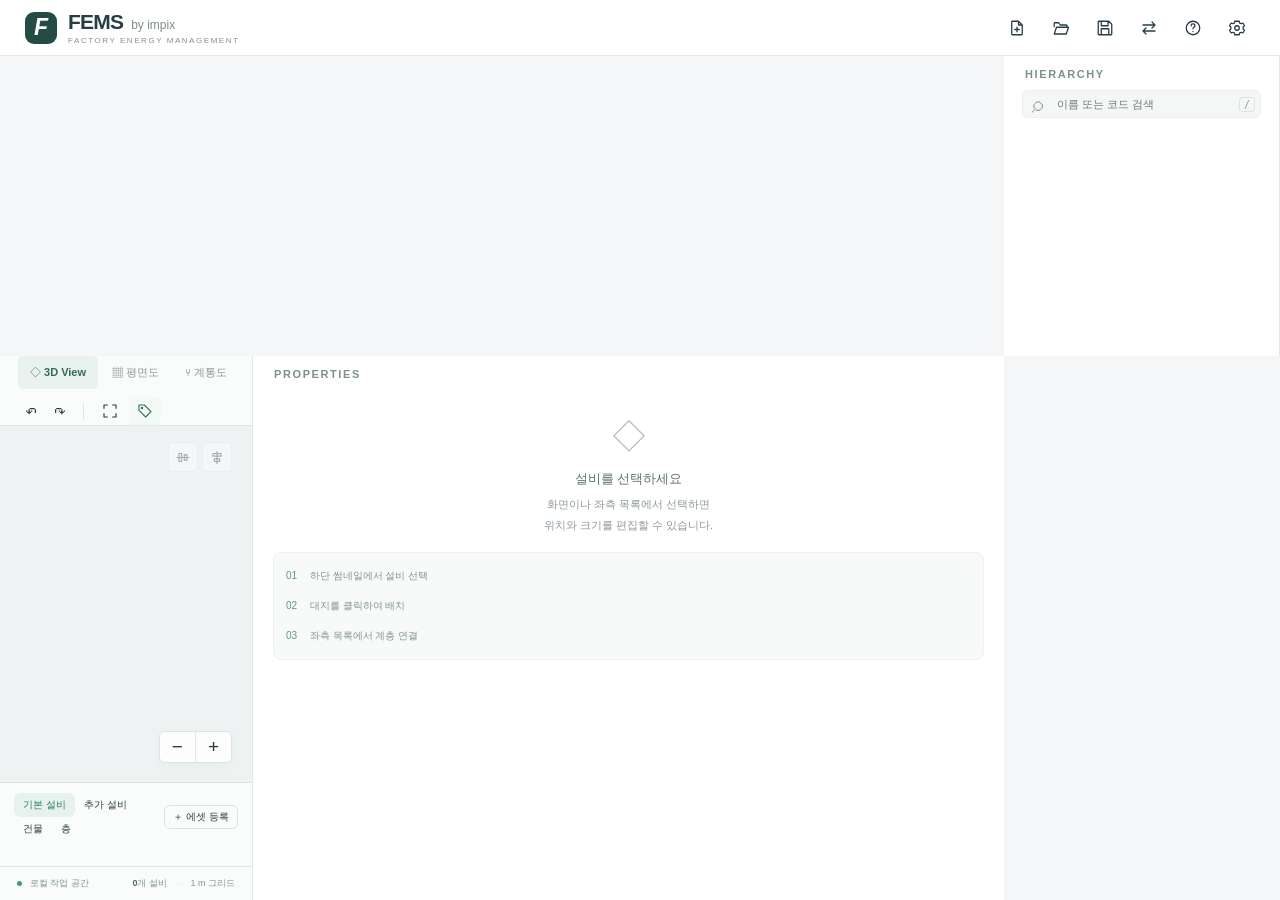
==== index.html @ 0d00b603 "관제 대시보드와 빌보드 표시 및 다크 모드 UI 개선 대시보드 높이와 카드 간격을 정리하고 3D·평면도·계통도의 빌보드 항목과 단위를 통일한다.  통신 상태 표시, 다크 모드 작업" ====
<!doctype html>
<html lang="ko">
<head>
  <meta charset="utf-8">
  <meta name="viewport" content="width=device-width, initial-scale=1">
  <meta http-equiv="Content-Security-Policy" content="default-src 'self' data: blob:; script-src 'self'; style-src 'self' 'unsafe-inline'; connect-src 'self' blob:; object-src 'none'; base-uri 'none'; form-action 'none'">
  <meta name="theme-color" content="#183b38">
  <script src="js/theme.js?v=848629761cb7f561"></script>
  <script defer src="js/locales.js?v=848629761cb7f561"></script>
  <script defer src="js/i18n.js?v=848629761cb7f561"></script>
  <script defer src="js/file-input.js?v=848629761cb7f561"></script>
  <link rel="stylesheet" href="css/i18n.css?v=848629761cb7f561">
  <link rel="stylesheet" href="css/settings.css?v=848629761cb7f561">
  <script defer src="js/workspace-mode.js?v=848629761cb7f561"></script>
  <script defer src="js/settings.js?v=848629761cb7f561"></script>
  <link rel="stylesheet" href="css/help.css?v=848629761cb7f561">
  <link rel="stylesheet" href="css/schematic.css?v=848629761cb7f561">
  <script defer src="js/schematic-layout.js?v=848629761cb7f561"></script>
  <script defer src="js/schematic.js?v=848629761cb7f561"></script>
  <script defer src="js/help.js?v=848629761cb7f561"></script>
  <script defer src="js/overview-dashboard.js?v=848629761cb7f561"></script>
  <title>FEMS by Gics</title>
  <link rel="stylesheet" href="css/app.css?v=848629761cb7f561">
  <link rel="stylesheet" href="css/number-scrub.css?v=848629761cb7f561">
  <link rel="stylesheet" href="css/equipment-layout.css?v=848629761cb7f561">
  <link rel="stylesheet" href="css/connections.css?v=848629761cb7f561">
  <link rel="stylesheet" href="css/panel-resize.css?v=848629761cb7f561">
  <link rel="stylesheet" href="css/monitoring.css?v=848629761cb7f561">
  <link rel="stylesheet" href="css/theme.css?v=848629761cb7f561">
  <script defer src="vendor/three.js?v=848629761cb7f561"></script>
  <script defer src="js/asset-format.js?v=848629761cb7f561"></script>
  <script defer src="js/catalog.js?v=848629761cb7f561"></script>
  <script defer src="js/connections.js?v=848629761cb7f561"></script>
  <script defer src="js/optimal-routing.js?v=848629761cb7f561"></script>
  <script defer src="js/shared-connections.js?v=848629761cb7f561"></script>
  <script defer src="js/spatial.js?v=848629761cb7f561"></script>
  <script defer src="js/external-connections.js?v=848629761cb7f561"></script>
  <script defer src="js/floor-connections.js?v=848629761cb7f561"></script>
  <script defer src="js/model.js?v=848629761cb7f561"></script>
  <script defer src="js/site-properties.js?v=848629761cb7f561"></script>
  <script defer src="js/default-layout.js?v=848629761cb7f561"></script>
  <script defer src="js/defaults.js?v=848629761cb7f561"></script>
  <script defer src="js/project-file.js?v=848629761cb7f561"></script>
  <script defer src="js/files.js?v=848629761cb7f561"></script>
  <script defer src="js/equipment-3d.js?v=848629761cb7f561"></script>
  <script defer src="js/assets.js?v=848629761cb7f561"></script>
  <script defer src="js/asset-library.js?v=848629761cb7f561"></script>
  <script defer src="js/equipment-thumbnails.js?v=848629761cb7f561"></script>
  <script defer src="js/equipment-tree.js?v=848629761cb7f561"></script>
  <script defer src="js/transform-gizmo.js?v=848629761cb7f561"></script>
  <script defer src="js/connection-view.js?v=848629761cb7f561"></script>
  <script defer src="js/floor-shadows.js?v=848629761cb7f561"></script>
  <script defer src="js/scene.js?v=848629761cb7f561"></script>
  <script defer src="js/number-scrub.js?v=848629761cb7f561"></script>
  <script defer src="js/connection-editor.js?v=848629761cb7f561"></script>
  <script defer src="js/panel-resize.js?v=848629761cb7f561"></script>
  <script defer src="js/power-picker.js?v=848629761cb7f561"></script>
  <script defer src="js/spatial-ui.js?v=848629761cb7f561"></script>
  <script defer src="js/startup.js?v=848629761cb7f561"></script>
</head>
<body>
  <header class="topbar">
    <div class="brand"><span class="brand-mark">F</span><div><strong>FEMS <span>by impix</span></strong><small>FACTORY ENERGY MANAGEMENT</small></div></div>
    <div class="file-actions">
      <button id="new" class="quiet icon-button" title="새 프로젝트" aria-label="새 프로젝트"><svg viewBox="0 0 24 24" aria-hidden="true" focusable="false"><path d="M14 3H6a1 1 0 0 0-1 1v16a1 1 0 0 0 1 1h12a1 1 0 0 0 1-1V8zM14 3v5h5M12 11v6M9 14h6"/></svg></button>
      <button id="open" class="quiet icon-button" title="프로젝트 열기" aria-label="프로젝트 열기"><svg viewBox="0 0 24 24" aria-hidden="true" focusable="false"><path d="M3 10V6a1 1 0 0 1 1-1h5l2 3h8a1 1 0 0 1 1 1v2M3 20l3-9h16l-3 9H3z"/></svg></button>
      <button id="save" class="quiet icon-button" title="프로젝트 저장 (Ctrl+S)" aria-label="프로젝트 저장"><svg viewBox="0 0 24 24" aria-hidden="true" focusable="false"><path d="M4 3h13l4 4v13a1 1 0 0 1-1 1H4a1 1 0 0 1-1-1V4a1 1 0 0 1 1-1zM7 3v6h9V3M7 21v-8h10v8"/></svg></button>
      <button id="export-default" class="quiet icon-button" title="기본 프로젝트 교체" aria-label="기본 프로젝트 교체"><svg viewBox="0 0 24 24" aria-hidden="true" focusable="false"><path d="M4 8h16M16 4l4 4-4 4M20 16H4M8 12l-4 4 4 4"/></svg></button>
      <button id="help-open" class="quiet icon-button" type="button" title="도움말" aria-label="도움말" aria-haspopup="dialog" aria-controls="help-dialog"><svg viewBox="0 0 24 24" aria-hidden="true" focusable="false"><circle cx="12" cy="12" r="9"/><path d="M9.5 9a2.5 2.5 0 0 1 5 .3c0 1.7-2.5 1.9-2.5 3.7M12 16.5v.2"/></svg></button>
      <button id="settings-open" class="quiet icon-button" type="button" title="설정" aria-label="설정" aria-haspopup="dialog" aria-controls="settings-dialog"><svg viewBox="0 0 24 24" aria-hidden="true" focusable="false"><path d="m9 3-.6 2.4-2 .9L4 5.6 2 9l1.8 1.7v2.6L2 15l2 3.4 2.4-.7 2 .9L9 21h6l.6-2.4 2-.9 2.4.7 2-3.4-1.8-1.7v-2.6L22 9l-2-3.4-2.4.7-2-.9L15 3z"/><circle cx="12" cy="12" r="3"/></svg></button>
      <input id="file" type="file" accept=".fems,application/json,application/octet-stream" hidden>
    </div>
  </header>
  <main class="workspace">
    <div class="panel-resizer panel-resizer-left" role="separator" tabindex="0" aria-label="좌측 패널 너비 조절" aria-orientation="vertical" title="드래그하여 너비 조절 · 더블클릭으로 초기화" data-panel="left"></div>
    <div class="panel-resizer panel-resizer-right" role="separator" tabindex="0" aria-label="우측 패널 너비 조절" aria-orientation="vertical" title="드래그하여 너비 조절 · 더블클릭으로 초기화" data-panel="right"></div>
    <aside class="catalog-panel" aria-label="배치된 설비 계층">
      <div class="panel-heading"><h1 class="panel-title">HIERARCHY</h1></div>
      <label class="search-box"><span aria-hidden="true">⌕</span><input id="equipment-search" type="search" placeholder="이름 또는 코드 검색" aria-label="배치된 설비 검색"><kbd title="검색창으로 이동: / 키">/</kbd></label>
      <div class="tree-scroll"><ul id="equipment-tree" role="tree" aria-label="설비 계층"></ul><p class="tree-empty" hidden>하단 썸네일로 설비를 배치하세요.</p></div>
    </aside>
    <section class="editor" aria-label="설비 배치 작업 공간">
      <div class="editor-toolbar">
        <div class="tabs" role="tablist" aria-label="보기 모드"><button role="tab" id="view-3d" aria-selected="true">◇ 3D View</button><button role="tab" id="view-plan" aria-selected="false">▦ 평면도</button><button role="tab" id="view-schematic" aria-selected="false" aria-controls="schematic">⑂ 계통도</button></div>
        <div class="history-tools"><button id="undo" title="실행 취소 (Ctrl+Z)" aria-label="실행 취소">↶</button><button id="redo" title="다시 실행 (Ctrl+Shift+Z)" aria-label="다시 실행">↷</button><span class="divider"></span><button id="fit" class="icon-button" title="전체 보기 (F)" aria-label="전체 보기"><svg viewBox="0 0 24 24" aria-hidden="true" focusable="false"><path d="M8 3H3v5M16 3h5v5M21 16v5h-5M8 21H3v-5"/></svg></button><button id="labels-toggle" class="icon-button" title="빌보드 표시 켜기/끄기" aria-label="빌보드 표시" aria-pressed="true"><svg viewBox="0 0 24 24" aria-hidden="true" focusable="false"><path d="M3 3h8l10 10-8 8L3 11z"/><circle cx="7.5" cy="7.5" r="1"/></svg></button></div>
      </div>
      <div class="toast-layer"><div id="toast" role="status" aria-live="polite" hidden></div></div>
      <div class="viewport" id="viewport">
        <section id="schematic" hidden aria-label="전력 계통도"></section>
        <div id="scene" aria-label="3D 설비 배치도"></div>
        <div id="labels" class="labels" aria-hidden="true"></div>
        <svg class="gizmo-rotate-arc" aria-hidden="true" style="display:none"><path class="rotation-curve"/><path class="rotation-arrow"/></svg>
        <button id="gizmo-rotate" class="gizmo-rotate" type="button" aria-label="선택 설비 90° 회전" title="클릭하면 90° 회전" hidden>90°</button>
        <div id="empty-state" class="empty-state" hidden><strong>첫 번째 설비를 배치해 보세요</strong><span>하단 썸네일에서 설비를 선택하세요.</span></div>
        <div class="scene-controls"><div><button id="zoom-out" aria-label="축소">−</button><button id="zoom-in" aria-label="확대">+</button></div></div>
        <div class="alignment-tools" role="group" aria-label="설비 정렬">
          <button id="align-horizontal" type="button" class="icon-button" disabled title="수평 정렬 · Z 좌표 맞춤 (같은 공간의 설비 2개 이상)" aria-label="수평 정렬"><svg viewBox="0 0 24 24" aria-hidden="true"><path d="M3 12h18M6 6h4v12H6zM14 8h4v8h-4z"/></svg></button>
          <button id="align-vertical" type="button" class="icon-button" disabled title="수직 정렬 · X 좌표 맞춤 (같은 공간의 설비 2개 이상)" aria-label="수직 정렬"><svg viewBox="0 0 24 24" aria-hidden="true"><path d="M12 3v18M6 6h12v4H6zM8 14h8v4H8z"/></svg></button>
        </div>
        <div id="graphics-error" class="graphics-error" role="alert" hidden></div>
      </div>
      <section class="equipment-dock" aria-label="설비 라이브러리">
        <div class="asset-library-bar"><div role="group" aria-label="설비 종류"><button id="catalog-builtin" type="button" aria-pressed="true">기본 설비</button><button id="catalog-custom" type="button" aria-pressed="false">추가 설비</button><button id="catalog-building" type="button" aria-pressed="false">건물</button><button id="catalog-floor" type="button" aria-pressed="false">층</button></div><button id="asset-open" type="button">＋ 에셋 등록</button></div>
        <div id="catalog" class="thumbnail-strip" aria-label="배치할 설비"></div><p id="asset-library-status" role="status" hidden></p>
      </section>
      <aside id="monitor-details" aria-label="객체 상세정보" aria-hidden="true" inert></aside>
      <section id="monitor-dashboard" aria-label="관제 대시보드">
        <div class="monitor-dashboard-header"><div class="monitor-dashboard-tabs" role="tablist" aria-label="관제 대시보드">
          <button id="monitor-tab-overview" type="button" role="tab" data-dashboard="overview" aria-selected="true" aria-controls="monitor-dashboard-content">통합 대시보드</button>
          <button id="monitor-tab-solar" type="button" role="tab" data-dashboard="solar" aria-selected="false" aria-controls="monitor-dashboard-content" tabindex="-1" hidden>태양광</button>
          <button id="monitor-tab-ess" type="button" role="tab" data-dashboard="ess" aria-selected="false" aria-controls="monitor-dashboard-content" tabindex="-1" hidden>ESS</button>
          <button id="monitor-tab-ups" type="button" role="tab" data-dashboard="ups" aria-selected="false" aria-controls="monitor-dashboard-content" tabindex="-1" hidden>UPS</button>
        </div><div id="monitor-dashboard-tools"><button id="dashboard-scroll-left" type="button" aria-label="대시보드 왼쪽으로 이동">‹</button><button id="dashboard-scroll-right" type="button" aria-label="대시보드 오른쪽으로 이동">›</button></div></div>
        <div id="monitor-dashboard-content" role="tabpanel" aria-labelledby="monitor-tab-overview"></div>
      </section>
      <footer class="statusbar"><span><span class="small-dot"></span> <span id="save-status">로컬 작업 공간</span></span><span id="overlap-status"></span><span><strong id="equipment-count">0</strong>개 설비 <i>·</i> <span id="grid-size">1 m 그리드</span></span></footer>
    </section>
    <aside class="inspector" aria-labelledby="inspector-title">
      <div class="panel-heading"><h2 id="inspector-title" class="panel-title">PROPERTIES</h2></div>
      <div id="inspector-empty" class="inspector-empty"><span>◇</span><h3>설비를 선택하세요</h3><p>화면이나 좌측 목록에서 선택하면<br>위치와 크기를 편집할 수 있습니다.</p><div class="workflow"><b>01 <span>하단 썸네일에서 설비 선택</span></b><b>02 <span>대지를 클릭하여 배치</span></b><b>03 <span>좌측 목록에서 계층 연결</span></b></div></div>
      <section id="connection-properties" class="property-sections" hidden aria-label="연결선 속성">
        <div class="property-section"><p id="connection-scope" class="live-edit-note"></p><p id="connection-title" class="description"></p></div>
        <fieldset><legend>지름 <span>m</span></legend><input id="connection-diameter" aria-label="지름 (m)" type="number" min="0.02" max="2" step="0.01" value="0.2"></fieldset>
        <fieldset><legend>선택 선분 색상</legend><div id="connection-palette" aria-label="선택 선분 색상"></div></fieldset>
        <div class="property-section">
          <p id="connection-selection" class="live-edit-note"></p>
          <div id="connection-point-fields" class="field-row" hidden><label>X (m)<input id="connection-x" type="number" step="0.01"></label><label>Z (m)<input id="connection-z" type="number" step="0.01"></label><label id="connection-y-field" hidden>Y 높이 (m)<input id="connection-y" type="number" step="0.01"></label></div>
          <div class="connection-actions"><button id="connection-corner" type="button" aria-pressed="false">코너 추가</button><button id="connection-add" type="button">선분에 포인트 추가</button><button id="connection-delete" type="button">선택 포인트 삭제</button><button id="connection-optimize" type="button">포인트 최적화</button><button id="connection-reset" type="button">최적 경로로 정리</button></div>
          <p id="connection-feedback" class="live-edit-note" role="status"></p>
          <p id="connection-edit-hint" class="live-edit-note"></p>
          <p id="connection-error" class="error-message" role="alert"></p>
        </div>
      </section>
      <form id="project-properties" class="property-sections" hidden aria-label="프로젝트 속성">
        <fieldset><legend>기본 정보</legend><div class="property-section">
          <label for="project-title">프로젝트 이름</label>
          <input id="project-title" maxlength="80" required title="Enter로 적용 · Esc 또는 다른 곳 클릭으로 취소">
        </div></fieldset>
        <p id="project-error" class="error-message" role="alert"></p>
      </form>
      <form id="properties" class="property-sections" hidden>
        <div class="property-section">
          <div class="selection-card"><span id="selection-icon"></span><div><strong id="selection-type"></strong><small id="selection-en"></small></div></div>
          <p id="selection-description" class="description"></p>
        </div>
        <fieldset><legend>기본 정보</legend><div class="property-section">
          <label>설비 이름<input name="name" maxlength="80" required title="Enter로 적용 · Esc 또는 다른 곳 클릭으로 취소"></label>
          <div class="equipment-code-field"><label for="equipment-code">설비 코드</label><div class="equipment-code-row"><input id="equipment-code" name="code" maxlength="32" readonly><button id="equipment-code-connect" type="button">연결</button></div></div>
        </div></fieldset>
        <fieldset><legend>위치 <span>m</span></legend><div class="property-section">
          <div class="field-row"><label>X<input name="x" type="number" step="any" min="-50000" max="50000" required></label><label>Z<input name="z" type="number" step="any" min="-50000" max="50000" required></label></div>
          <label>회전 <span>°</span><div class="rotation-input"><input name="rotation" type="number" step="any" min="0" max="359.999" required><button id="rotate" type="button" title="90도 회전 (R)">↻ 90°</button></div></label>
          <p id="transform-note" class="live-edit-note">화살표: 축 이동 · 사각형: X·Z 동시 이동<br>↻ 90°: 회전 · Esc: 이동 취소</p>
        </div></fieldset>
        <fieldset><legend>설비 크기 <span>m</span></legend><div class="property-section">
          <label class="ratio-lock"><input id="lock-ratio" type="checkbox" checked>비율 고정</label>
          <div class="field-row three"><label>가로<input name="width" type="number" step="any" min="0.2" max="30" required></label><label>세로<input name="depth" type="number" step="any" min="0.2" max="30" required></label><label>높이<input name="height" type="number" step="any" min="0.2" max="40" required></label></div>
        </div></fieldset>
        <div class="property-section">
          <p class="live-edit-note">이름: Enter로 적용 · Esc 또는 다른 곳 클릭으로 취소<br>위치·회전·크기는 즉시 반영됩니다.</p>
          <p id="property-error" class="error-message" role="alert"></p>
          <div class="object-actions"><button id="duplicate" type="button">복제</button><button id="delete" type="button" class="danger">삭제</button></div>
          <p id="dimension-note" class="dimension-note">기본 치수는 배치용 예시입니다.<br>실제 설비 규격에 맞게 변경하세요.</p>
        </div>
      </form>
      <section id="site-properties" class="property-sections" hidden aria-label="대지 속성">
        <div class="property-section"><div class="selection-card"><span class="equipment-icon" aria-hidden="true">▱</span><div><strong>대지</strong><small>Site</small></div></div></div>
        <form id="site-name-form"><fieldset><legend>기본 정보</legend><div class="property-section"><label>대지 이름<input id="site-name" maxlength="80" title="Enter로 적용 · Esc 또는 다른 곳 클릭으로 취소"></label><p id="site-name-error" class="error-message" role="alert"></p></div></fieldset></form>
        <form id="site-form"><fieldset><legend>대지 크기 <span>m</span></legend><div class="property-section">
          <div class="field-row"><label>가로<input id="site-width" name="width" type="number" min="0.1" max="100000" step="any" required></label><label>세로<input id="site-depth" name="depth" type="number" min="0.1" max="100000" step="any" required></label></div>
          <p class="site-area"><span>대지 면적</span><output id="site-area" aria-live="polite"></output></p>
          <p class="live-edit-note">대지 중심과 설비 위치는 유지됩니다.</p><p class="live-edit-note">크기는 적용을 눌러 변경합니다.</p>
          <p id="site-error" class="error-message" role="alert"></p><div class="object-actions"><button id="site-cancel" type="button">취소</button><button id="site-apply" type="submit" class="primary">적용</button></div>
        </div></fieldset></form>
      </section>
    </aside>
  </main>
  <dialog id="asset-delete-dialog" aria-labelledby="asset-delete-title" aria-describedby="asset-delete-name asset-delete-message">
    <h2 id="asset-delete-title">추가 설비를 삭제할까요?</h2>
    <p id="asset-delete-name"></p>
    <p id="asset-delete-message"></p>
    <p id="asset-delete-error" class="error-message" role="alert"></p>
    <div class="dialog-actions"><button id="asset-delete-cancel" type="button" autofocus>취소</button><button id="asset-delete-confirm" type="button" class="danger">삭제</button></div>
  </dialog>
  <dialog id="asset-dialog" aria-labelledby="asset-title">
    <form id="asset-form">
      <h2 id="asset-title">에셋 등록</h2>
      <p class="asset-help">텍스처가 포함된 GLB · 최대 25 MB</p>
      <label>에셋 종류<select id="asset-kind"><option value="equipment">추가 설비</option><option value="building">건물</option><option value="floor">층</option></select></label>
      <label>모델 파일<span class="localized-file"><span class="localized-file-button" aria-hidden="true">파일 선택</span><span id="asset-file-name" class="localized-file-name" aria-live="polite">선택된 파일 없음</span><input id="asset-file" type="file" accept=".glb" required aria-label="모델 파일 선택" aria-describedby="asset-file-name" data-file-label="asset-file-name"></span></label>
      <div class="asset-preview"><img id="asset-preview" alt="등록할 설비 미리보기" hidden><span id="asset-preview-note">GLB 파일을 선택하세요.</span></div>
      <div class="field-row"><label>이름<input id="asset-name" maxlength="60" required></label><label>영문명 (선택)<input id="asset-en" maxlength="80"></label></div>
      <p class="asset-help">실제 치수 (m) · 피봇은 바닥 중앙에 맞춥니다.</p>
      <label class="ratio-lock"><input id="asset-lock-ratio" type="checkbox" checked>비율 고정</label>
      <div class="field-row three"><label>가로<input id="asset-width" name="width" type="number" min="0.2" max="30" step="any" required></label><label>세로<input id="asset-depth" name="depth" type="number" min="0.2" max="30" step="any" required></label><label>높이<input id="asset-height" name="height" type="number" min="0.2" max="40" step="any" required></label></div>
      <p id="asset-size-error" class="error-message" role="alert"></p>
      <p id="asset-error" class="error-message" role="alert"></p>
      <div class="dialog-actions"><button id="asset-cancel" type="button">취소</button><button id="asset-register" class="primary" type="submit" disabled>등록</button></div>
    </form>
  </dialog>
  <dialog id="default-dialog" aria-labelledby="default-title" aria-describedby="default-warning">
    <h2 id="default-title">기본 프로젝트를 덮어쓸까요?</h2>
    <p id="default-summary"></p>
    <ul id="default-warning" class="dialog-message">
      <li>현재 도면과 추가 에셋 목록을 기본 구성으로 저장합니다.</li>
      <li><strong>실행 취소로 되돌릴 수 없습니다.</strong></li>
      <li>현재 작업과 자동 저장은 유지됩니다.</li>
      <li>GitHub 반영은 별도 푸시가 필요합니다.</li>
    </ul>
    <details><summary>내보낼 데이터 보기</summary><p><code>js/default-layout.js</code></p><textarea id="default-source" readonly aria-label="기본 프로젝트 파일 내용" spellcheck="false"></textarea></details>
    <p id="default-error" class="error-message" role="alert"></p>
    <div id="project-backups" hidden>
      <label for="project-backup-kind">이전 작업 백업</label>
      <div class="project-backup-controls"><select id="project-backup-kind"></select><button id="project-backup-save" type="button">백업 저장</button></div>
      <p class="live-edit-note">변경 직전 자동 보관된 도면입니다. 복구할 시점을 선택해 파일로 저장하세요.</p>
    </div>
    <div class="dialog-actions"><button id="default-close" type="button" autofocus>취소</button><button id="default-overwrite" class="primary" type="button">덮어쓰기</button></div>
  </dialog>
  <dialog id="connection-reset-dialog" aria-labelledby="connection-reset-title" aria-describedby="connection-reset-description">
    <form method="dialog">
      <h2 id="connection-reset-title">최적 경로로 정리할까요?</h2>
      <p id="connection-reset-external-description" hidden>선택한 외부 연결선의 경로를 다시 만듭니다.<br>편집한 포인트와 선분 색상이 초기화됩니다.<br>실행 취소로 복원할 수 있습니다.</p>
      <p id="connection-reset-target" class="live-edit-note"></p>
      <ul id="connection-reset-description" class="dialog-message">
        <li>현재 공간의 연결선을 설비와 주변 선을 피해 직각 경로로 정리합니다.</li>
        <li>수동 경로와 분기점 위치가 다시 계산됩니다. 전력 연결 관계와 설비 배치는 유지됩니다.</li>
        <li>색상·지름은 새 경로에 옮기며, 다른 출발 설비의 연결망은 변경하지 않습니다.</li>
        <li>실행 취소로 복구할 수 있습니다.</li>
      </ul>
      <div class="dialog-actions"><button value="cancel" autofocus>취소</button><button value="restore" class="primary">정리</button></div>
    </form>
  </dialog>
  <dialog id="connection-optimize-dialog" aria-labelledby="connection-optimize-title" aria-describedby="connection-optimize-description">
    <form method="dialog">
      <h2 id="connection-optimize-title">포인트를 최적화할까요?</h2>
      <p id="connection-optimize-target" class="live-edit-note"></p>
      <ul id="connection-optimize-description" class="dialog-message">
        <li>직선 위 불필요한 포인트를 제거합니다.</li>
        <li><strong>기존 선분 색상이 사라질 수 있습니다.</strong></li>
        <li>합쳐진 선분은 부모 쪽 색상을 사용합니다.</li>
        <li>코너·분기점·설비 접속점은 유지됩니다.</li>
        <li>실행 취소로 포인트와 색상을 복구할 수 있습니다.</li>
      </ul>
      <div class="dialog-actions"><button value="cancel" autofocus>취소</button><button value="optimize" class="primary">최적화</button></div>
    </form>
  </dialog>
  <dialog id="help-dialog" aria-labelledby="help-title">
    <header class="help-header"><div><p>FEMS by Gics</p><h2 id="help-title">사용 도움말</h2></div><button id="help-close" class="quiet icon-button" type="button" aria-label="도움말 닫기" title="닫기 (Esc)" autofocus><svg viewBox="0 0 24 24" aria-hidden="true"><path d="m6 6 12 12M18 6 6 18"/></svg></button></header>
    <div class="help-body">
      <nav class="help-nav" aria-label="도움말 목차">
        <button type="button" data-help-target="help-overview">01 화면 개요</button>
        <button type="button" data-help-target="help-start">02 시작 순서</button>
        <button type="button" data-help-target="help-project">03 프로젝트와 저장</button>
        <button type="button" data-help-target="help-view">04 작업화면과 보기 모드</button>
        <button type="button" data-help-target="help-equipment">05 에셋과 설비 배치</button>
        <button type="button" data-help-target="help-spaces">06 건물과 층</button>
        <button type="button" data-help-target="help-power">07 계층과 전력 연결</button>
        <button type="button" data-help-target="help-routes">08 연결선 편집</button>
        <button type="button" data-help-target="help-keys">09 단축키와 문제 해결</button>
      </nav>
      <article class="help-content" tabindex="0" aria-label="사용법 내용">
        <section aria-labelledby="help-overview"><h3 id="help-overview" tabindex="-1">01 <span>화면 개요</span></h3>
          <p>대지 위에 건물과 설비를 배치하고, 층별 공간과 전력 연결을 관리하는 편집기입니다.</p><p class="help-note">각 항목의 이미지는 실제 화면에서 필요한 부분만 캡처한 예시입니다. 이미지를 클릭하면 크게 볼 수 있습니다. 프로젝트 이름과 수치는 작업에 따라 다릅니다.</p>
          <dl class="help-regions"><div><dt>상단바</dt><dd>프로젝트를 새로 만들고, 열고, 저장합니다. 기본 프로젝트 교체와 도움말도 여기에 있습니다.</dd></div><div><dt>좌측 · HIERARCHY</dt><dd>프로젝트·대지·건물·층·설비의 계층입니다. 이름이나 코드로 검색하고, 드래그하여 소속을 바꿉니다.</dd></div><div><dt>중앙 · 작업 화면</dt><dd>3D View와 평면도로 배치를 확인하고, 계통도로 전력 연결을 확인합니다. 배치 화면의 상단 경로 표시에서 대지·건물·층 사이를 이동합니다.</dd></div><div><dt>우측 · PROPERTIES</dt><dd>선택한 객체의 정보를 확인합니다. 수정 가능한 이름·위치·크기와 연결 설정을 변경합니다.</dd></div><div><dt>하단 · 에셋 창</dt><dd>기본 설비·추가 설비·건물·층 모델을 선택합니다. ‘에셋 등록’으로 GLB 모델을 추가합니다.</dd></div></dl>
        </section>
        <section aria-labelledby="help-start"><h3 id="help-start" tabindex="-1">02 <span>시작 순서</span></h3>
          <ol><li>프로젝트를 열거나 새 프로젝트를 만듭니다.</li><li>대지 크기를 정하고, 필요한 건물과 층을 구성합니다.</li><li>설비를 배치한 뒤 계층과 전력 연결을 설정합니다.</li><li>배치와 연결선을 확인하고 <strong>.fems 파일로 저장</strong>합니다.</li></ol>
        </section>
        <section aria-labelledby="help-project"><h3 id="help-project" tabindex="-1">03 <span>프로젝트와 저장</span></h3>
          <h4>새로 만들기 · 열기 · 이름</h4><ul><li><strong>새 프로젝트:</strong> 빈 대지로 시작합니다. 현재 프로젝트의 추가 에셋 목록도 초기화됩니다.</li><li><strong>프로젝트 열기:</strong> .fems 파일의 배치·연결·추가 에셋을 불러옵니다.</li><li><strong>프로젝트 이름:</strong> 좌측 최상위 항목을 선택하고 우측에서 수정합니다. 저장 파일명과는 별개입니다.</li></ul>
          <h4>대지 정보 편집</h4><p>좌측 계층에서 대지를 선택하면 우측에 이름과 크기가 표시됩니다. 이름은 Enter로 적용하고, 가로·세로는 적용 버튼으로 변경합니다. 면적은 가로×세로로 계산합니다.</p>
          <h4>파일 저장과 자동 저장</h4><ul><li><strong>프로젝트 저장:</strong> 도면 상태와 프로젝트에 등록된 추가 에셋을 .fems 파일에 함께 보관합니다.</li><li><strong>자동 저장:</strong> 현재 브라우저의 같은 접속 주소에서 작업을 복원합니다. 다른 브라우저나 GitHub 페이지로 자동 공유되지는 않습니다.</li><li>다른 PC로 옮기거나 중요한 작업을 보관할 때는 .fems 파일을 저장하세요.</li></ul>
          <h4>기본 프로젝트 교체</h4><p>현재 도면과 추가 에셋 목록을 프로젝트의 기본 구성으로 저장합니다. 로컬 서버에서 실행하며, GitHub 반영에는 별도 푸시가 필요합니다.</p><p>기본값 덮어쓰기는 실행 취소로 되돌릴 수 없습니다. 필요한 현재 작업은 먼저 .fems로 저장하세요. ‘이전 작업 백업’은 과거 변경 직전에 자동 보관된 도면입니다.</p>
        <div class="help-figures"><figure class="help-figure"><button type="button" class="help-image-open" aria-haspopup="dialog" aria-controls="help-image-dialog" aria-label="01 상단바 오른쪽: 새 프로젝트 · 열기 · 저장 · 기본 프로젝트 교체 · 도움말 순서입니다. — 이미지 확대"><img src="assets/help/project-actions.png" width="225" height="48" alt="01 상단바 오른쪽: 새 프로젝트 · 열기 · 저장 · 기본 프로젝트 교체 · 도움말 순서입니다." loading="lazy" decoding="async"><span aria-hidden="true">확대 보기 ↗</span></button><figcaption>01 상단바 오른쪽: 새 프로젝트 · 열기 · 저장 · 기본 프로젝트 교체 · 도움말 순서입니다.</figcaption></figure></div>
        </section>
        <section aria-labelledby="help-view"><h3 id="help-view" tabindex="-1">04 <span>작업화면과 보기 모드</span></h3>
          <p>작업화면 상단에서 <strong>3D View · 평면도 · 계통도</strong>를 선택합니다. 같은 프로젝트를 서로 다른 방식으로 보여줍니다.</p>
          <dl class="help-regions">
            <div><dt>3D View · 입체 배치</dt><dd>건물 외형, 층 높이, 설비 크기와 공간 관계를 확인합니다.</dd></div>
            <div><dt>평면도 · 위에서 보는 배치</dt><dd>설비의 X·Z 위치와 간격, 바닥 위 연결선 경로를 확인합니다.</dd></div>
            <div><dt>계통도 · 전력 연결 관계</dt><dd>대지·건물·층 전체의 설비가 어떻게 연결되는지 카드와 화살표로 확인합니다.</dd></div>
          </dl>
          <h4>3D View 사용법</h4>
          <ul><li>빈 곳을 왼쪽 버튼으로 드래그하면 화면이 이동합니다. 오른쪽 버튼으로 드래그하면 시점이 회전합니다.</li><li>건물을 선택하면 외형이 반투명해지고 층이 표시됩니다. 층 빌보드를 누르면 해당 층으로 진입합니다.</li><li>설비를 선택해 우측 정보를 확인하고, 이동 핸들로 위치를 조절합니다. 모델 배치와 연결선 경로 편집도 이 화면에서 합니다.</li></ul>
          <h4>평면도 사용법</h4>
          <ul><li>현재 공간을 위에서 내려다봅니다. 빈 곳을 드래그해 이동하며 화면 회전은 하지 않습니다.</li><li>설비의 가로·세로 범위를 보며 위치와 간격을 맞춥니다. 설비 배치와 연결선 경로 편집도 가능합니다.</li><li>높이와 층 사이의 관계는 3D View로 전환해 확인하세요.</li></ul>
          <h4>계통도 사용법</h4>
          <p><strong>카드와 연결선 읽기</strong></p>
          <ul><li>카드는 실제 위치와 관계없이 연결 단계별로 자동 정렬됩니다. 카드에는 설비 이름, 코드 또는 종류, 소속 공간이 표시됩니다.</li><li>같은 단계(열)는 같은 카드 색상입니다. 검색·직접 연결 필터를 적용하면 표시되는 단계에 맞춰 색상도 바뀝니다.</li><li>계층 기본 연결과 추가 연결은 모두 점선입니다. 연결선 색상은 3D View·평면도의 설정을 따르며, 여러 선분의 색상은 순서와 길이 비율로 표시됩니다.</li><li>화살표는 등록된 연결 방향입니다. 실시간 전력 흐름이나 전력량을 뜻하지 않습니다. 같은 높이에서 다른 카드가 막지 않으면 직선으로 연결합니다.</li></ul>
          <p><strong>설비 찾기와 연결 확인</strong></p>
          <ul><li>이름·코드·공간으로 검색합니다. 검색 결과에 양쪽 설비가 모두 있을 때 연결선을 표시합니다.</li><li>카드를 선택하면 테두리와 직접 연결된 선이 강조되고, 관련 없는 카드는 흐려집니다. 우측 패널에서 상위·하위 연결을 관리할 수 있습니다.</li><li>‘선택 설비의 직접 연결만’을 켜면 선택한 설비와 바로 연결된 설비만 표시합니다. 빈 곳을 클릭하면 선택이 해제됩니다.</li><li>‘배치에서 보기’를 누르면 선택한 설비가 있는 3D 공간으로 이동합니다.</li></ul>
          <p class="help-note">계통도는 연결 관계를 자동 배치하는 화면입니다. 카드 위치를 직접 옮기거나 선을 드래그해 경로를 편집하지 않습니다. 실제 모델 배치와 경로 편집은 3D View·평면도에서 진행하세요.</p>
          <h4>세 모드의 공통 화면 조작</h4>
          <ul><li><strong>화면 이동:</strong> 빈 곳을 왼쪽 버튼으로 드래그합니다.</li><li><strong>확대·축소:</strong> 휠 또는 + / − 버튼을 사용합니다.</li><li><strong>전체 보기:</strong> 상단 네 모서리 아이콘 또는 F 키를 누릅니다. 계통도에서는 현재 표시된 카드를 화면에 맞춥니다.</li><li><strong>패널 너비:</strong> 좌우 경계선을 드래그합니다. 더블클릭하면 초기화됩니다.</li></ul>
          <h4>배치 화면의 인디케이터와 빌보드</h4>
          <ul><li><strong>인디케이터:</strong> 3D View·평면도 상단에 현재 대지·건물·층 경로를 표시합니다. 이름을 누르면 해당 공간으로 이동합니다.</li><li>대지에서는 홈 아이콘이 표시됩니다. 건물·층에서는 뒤로가기 버튼으로 한 단계 위로 이동합니다.</li><li><strong>빌보드:</strong> 태그 아이콘(빌보드 표시)으로 설비 빌보드를 켜거나 끕니다. 층 선택용 빌보드는 유지됩니다. 층 설비의 빌보드는 해당 층에 진입해야 표시됩니다.</li></ul>
          <div class="help-figures"><figure class="help-figure"><button type="button" class="help-image-open" aria-haspopup="dialog" aria-controls="help-image-dialog" aria-label="02 상단 경로 표시: 뒤로가기와 대지·건물·층 이름을 눌러 이동합니다. — 이미지 확대"><img src="assets/help/navigation.png" width="734" height="39" alt="02 상단 경로 표시: 뒤로가기와 대지·건물·층 이름을 눌러 이동합니다." loading="lazy" decoding="async"><span aria-hidden="true">확대 보기 ↗</span></button><figcaption>02 상단 경로 표시: 뒤로가기와 대지·건물·층 이름을 눌러 이동합니다.</figcaption></figure></div>
        </section>
        <section aria-labelledby="help-equipment"><h3 id="help-equipment" tabindex="-1">05 <span>에셋과 설비 배치</span></h3>
          <h4>모델 등록과 배치</h4><ul><li>‘에셋 등록’에서 종류를 정하고 GLB 파일을 선택합니다. 텍스처가 포함된 25 MB 이하 파일을 사용하세요.</li><li>미리보기에서 이름과 실제 크기를 확인한 뒤 등록합니다. 에셋 등록은 로컬 서버에서 가능합니다.</li><li>하단 썸네일을 선택한 뒤 바닥을 클릭하거나, 썸네일을 작업 화면으로 드래그해 배치합니다.</li><li>층 안에 배치하려면 먼저 해당 층으로 진입하세요. Esc 키로 배치 모드를 종료합니다.</li></ul>
          <h4>선택과 수정</h4><ul><li>설비나 빌보드를 클릭하면 우측에 정보가 표시됩니다. 좌측 목록에서도 선택할 수 있습니다.</li><li>작업창이나 좌측 목록에서 Ctrl(⌘)+클릭으로 여러 설비를 선택합니다. 좌측 목록에서는 Shift 클릭으로 범위를 선택할 수도 있습니다.</li><li>여러 설비를 선택하면 공통 중심에 기즈모가 나타납니다. X·Z 화살표나 중앙 사각형으로 함께 이동하고, ↻ 90° 버튼으로 중심을 기준으로 회전합니다. 드래그 중 Esc로 취소할 수 있습니다.</li><li>같은 공간의 설비를 2개 이상 선택하면 작업창 우측 상단의 정렬 버튼이 활성화됩니다. 수평은 Z 좌표, 수직은 X 좌표를 선택 설비들의 중심에 맞춥니다. 정렬 후 겹침을 확인하세요. 계통도에서는 사용할 수 없습니다.</li><li>선택 표시의 화살표는 한 축 이동, 사각형은 X·Z 동시 이동입니다. 회전 버튼은 90°씩 돌립니다.</li><li>숫자를 직접 입력하거나 입력칸 옆 ↔ 핸들을 드래그합니다. ‘비율 고정’을 켜면 크기 비율을 유지합니다.</li><li>이름은 Enter로 적용합니다. 위치·회전·크기는 즉시 반영됩니다. ‘복제’와 ‘삭제’는 우측 패널에서 실행합니다.</li></ul>
        <div class="help-figures"><figure class="help-figure"><button type="button" class="help-image-open" aria-haspopup="dialog" aria-controls="help-image-dialog" aria-label="03 하단 에셋 창: 종류를 고르고 썸네일로 배치합니다. 오른쪽에서 에셋을 등록합니다. — 이미지 확대"><img src="assets/help/asset-dock.png" width="746" height="117" alt="03 하단 에셋 창: 종류를 고르고 썸네일로 배치합니다. 오른쪽에서 에셋을 등록합니다." loading="lazy" decoding="async"><span aria-hidden="true">확대 보기 ↗</span></button><figcaption>03 하단 에셋 창: 종류를 고르고 썸네일로 배치합니다. 오른쪽에서 에셋을 등록합니다.</figcaption></figure><figure class="help-figure"><button type="button" class="help-image-open" aria-haspopup="dialog" aria-controls="help-image-dialog" aria-label="04 설비 정보 패널: 이름·위치·회전·크기를 조절합니다. ↔ 핸들은 드래그로 수치를 바꿉니다. — 이미지 확대"><img src="assets/help/equipment-properties.png" width="247" height="434" alt="04 설비 정보 패널: 이름·위치·회전·크기를 조절합니다. ↔ 핸들은 드래그로 수치를 바꿉니다." loading="lazy" decoding="async"><span aria-hidden="true">확대 보기 ↗</span></button><figcaption>04 설비 정보 패널: 이름·위치·회전·크기를 조절합니다. ↔ 핸들은 드래그로 수치를 바꿉니다.</figcaption></figure></div>
        </section>
        <section aria-labelledby="help-spaces"><h3 id="help-spaces" tabindex="-1">06 <span>건물과 층</span></h3>
          <h4>건물 배치와 층 등록</h4><ul><li>건물 에셋을 대지에 배치하고 위치·회전·크기를 정합니다. <strong>층이 등록된 건물은 크기를 바꿀 수 없습니다.</strong></li><li>건물을 선택하고 ‘층 등록·수정’을 엽니다. 지상층 수와 지하층 수를 입력합니다.</li><li>‘옥상 사용’을 켜면 지상층의 맨 위층이 옥상이 됩니다. 예: 지상 4층이면 4층이 옥상입니다.</li><li>각 층의 이름과 모델을 지정합니다. ‘기본 층’을 쓰거나, 하단 층 탭에 미리 등록한 에셋을 선택합니다.</li><li>전체 층 X·Z 위치와 각 층 크기를 조절합니다. 크기는 건물 범위와 층간 간격 안에서 제한됩니다.</li><li>옥상 바닥 높이를 조절하면 다른 층 간격이 자동 계산됩니다. 미리보기의 ‘건물 투명도’로 외형을 비교하세요.</li><li>‘층 등록 완료’를 눌러 적용합니다. ‘취소’하면 등록 창의 변경을 취소합니다.</li></ul>
          <h4>건물 보기와 층 진입</h4><ul><li>건물을 선택하면 외형이 반투명해지고 등록된 층이 표시됩니다. <strong>층 빌보드를 클릭하면 해당 층으로 진입합니다.</strong></li><li>건물 빌보드는 파란색, 층 빌보드는 보라색입니다. 층 설비의 빌보드는 해당 층에 들어가야 표시됩니다.</li><li>층 정보 패널은 조회와 삭제에 사용합니다. 이름·모델·크기 등은 건물의 ‘층 등록·수정’에서 바꿉니다.</li><li>층을 삭제하면 그 층의 설비도 함께 삭제되고 층 간격이 다시 계산됩니다. 확인 팝업의 내용을 확인하세요.</li></ul>
        <div class="help-figures"><figure class="help-figure"><button type="button" class="help-image-open" aria-haspopup="dialog" aria-controls="help-image-dialog" aria-label="05 층 구성: 층 수와 옥상을 설정합니다. 옥상 바닥 높이에 맞춰 층 간격이 계산됩니다. — 이미지 확대"><img src="assets/help/floor-setup.png" width="380" height="279" alt="05 층 구성: 층 수와 옥상을 설정합니다. 옥상 바닥 높이에 맞춰 층 간격이 계산됩니다." loading="lazy" decoding="async"><span aria-hidden="true">확대 보기 ↗</span></button><figcaption>05 층 구성: 층 수와 옥상을 설정합니다. 옥상 바닥 높이에 맞춰 층 간격이 계산됩니다.</figcaption></figure><figure class="help-figure"><button type="button" class="help-image-open" aria-haspopup="dialog" aria-controls="help-image-dialog" aria-label="06 개별 층: 이름과 모델을 선택하고 비율 고정·가로·세로·높이를 설정합니다. — 이미지 확대"><img src="assets/help/floor-slot.png" width="377" height="199" alt="06 개별 층: 이름과 모델을 선택하고 비율 고정·가로·세로·높이를 설정합니다." loading="lazy" decoding="async"><span aria-hidden="true">확대 보기 ↗</span></button><figcaption>06 개별 층: 이름과 모델을 선택하고 비율 고정·가로·세로·높이를 설정합니다.</figcaption></figure><figure class="help-figure"><button type="button" class="help-image-open" aria-haspopup="dialog" aria-controls="help-image-dialog" aria-label="07 배치 미리보기: 건물 투명도를 조절하며 층의 위치와 크기를 비교합니다. — 이미지 확대"><img src="assets/help/building-preview.png" width="465" height="484" alt="07 배치 미리보기: 건물 투명도를 조절하며 층의 위치와 크기를 비교합니다." loading="lazy" decoding="async"><span aria-hidden="true">확대 보기 ↗</span></button><figcaption>07 배치 미리보기: 건물 투명도를 조절하며 층의 위치와 크기를 비교합니다.</figcaption></figure></div>
        </section>
        <section aria-labelledby="help-power"><h3 id="help-power" tabindex="-1">07 <span>계층과 전력 연결</span></h3>
          <h4>계층으로 만드는 기본 연결</h4><p>좌측 목록에서 설비를 다른 설비 아래로 드래그하면 상하위 관계가 생기고 연결선이 자동 생성됩니다. 층 또는 다른 층의 설비 아래로 옮기면 소속 공간도 함께 이동합니다.</p>
          <h4>위치를 유지하는 추가 연결</h4><ul><li><strong>상위 연결 추가:</strong> 선택한 대상 → 현재 설비 방향으로 연결합니다.</li><li><strong>하위 연결 추가:</strong> 현재 설비 → 선택한 대상 방향으로 연결합니다.</li><li>다른 층·대지·다른 건물의 설비도 검색해 선택할 수 있습니다. 추가 연결은 기존 계층과 위치를 유지합니다.</li><li>추가 연결은 ‘해제’로 제거합니다. ‘계층 연결’은 좌측 계층에서 상위 설비를 바꿔야 변경됩니다.</li></ul>
          <h4>다른 공간과 연결된 경우</h4><p>층 내부에서는 연결선이 층 바깥으로 뻗고, 끝에 대상 설비의 빌보드가 표시됩니다. 빌보드를 클릭하면 대상 설비의 공간으로 이동합니다.</p>
        <div class="help-figures"><figure class="help-figure"><button type="button" class="help-image-open" aria-haspopup="dialog" aria-controls="help-image-dialog" aria-label="08 계층 구조: 대지 아래에 건물·층·설비가 배치됩니다. 대지는 녹색, 건물과 층은 파란색입니다. — 이미지 확대"><img src="assets/help/hierarchy.png" width="222" height="406" alt="08 계층 구조: 대지 아래에 건물·층·설비가 배치됩니다. 대지는 녹색, 건물과 층은 파란색입니다." loading="lazy" decoding="async"><span aria-hidden="true">확대 보기 ↗</span></button><figcaption>08 계층 구조: 대지 아래에 건물·층·설비가 배치됩니다. 대지는 녹색, 건물과 층은 파란색입니다.</figcaption></figure><figure class="help-figure"><button type="button" class="help-image-open" aria-haspopup="dialog" aria-controls="help-image-dialog" aria-label="09 전력 연결: 상위·하위 연결을 구분합니다. 기본 계층 연결은 계층 구조에서 변경합니다. — 이미지 확대"><img src="assets/help/power-connections.png" width="247" height="316" alt="09 전력 연결: 상위·하위 연결을 구분합니다. 기본 계층 연결은 계층 구조에서 변경합니다." loading="lazy" decoding="async"><span aria-hidden="true">확대 보기 ↗</span></button><figcaption>09 전력 연결: 상위·하위 연결을 구분합니다. 기본 계층 연결은 계층 구조에서 변경합니다.</figcaption></figure><figure class="help-figure"><button type="button" class="help-image-open" aria-haspopup="dialog" aria-controls="help-image-dialog" aria-label="10 외부 연결 빌보드: 연결선 끝의 대상 이름을 클릭하면 해당 설비의 공간으로 이동합니다. — 이미지 확대"><img src="assets/help/external-billboards.png" width="455" height="338" alt="10 외부 연결 빌보드: 연결선 끝의 대상 이름을 클릭하면 해당 설비의 공간으로 이동합니다." loading="lazy" decoding="async"><span aria-hidden="true">확대 보기 ↗</span></button><figcaption>10 외부 연결 빌보드: 연결선 끝의 대상 이름을 클릭하면 해당 설비의 공간으로 이동합니다.</figcaption></figure></div>
        </section>
        <section aria-labelledby="help-routes"><h3 id="help-routes" tabindex="-1">08 <span>연결선 편집</span></h3><p>3D View 또는 평면도에서 실제 연결선 경로를 편집합니다.</p>
          <ul><li>연결선을 선택하면 우측에 편집 항목이 표시됩니다. 지름과 선택 선분의 색상을 조절할 수 있습니다.</li><li>포인트나 선분의 조작 핸들을 드래그해 경로를 바꿉니다. Shift를 누르면 자동 정렬을 해제합니다.</li><li>‘코너 추가’ 또는 ‘선분에 포인트 추가’로 꺾임을 만듭니다. 설비에 고정된 끝점은 이동·삭제할 수 없습니다.</li><li><strong>포인트 최적화:</strong> 불필요한 포인트를 정리합니다. 합쳐지는 구간의 색상이 달라질 수 있습니다.</li><li><strong>최적 경로로 정리:</strong> 설비와 다른 연결선을 고려해 경로를 다시 만듭니다. 수동 경로가 바뀌므로 팝업의 적용 범위를 확인하세요.</li><li>경로 편집은 실행 취소·다시 실행으로 되돌리거나 재적용할 수 있습니다.</li></ul>
        <div class="help-figures"><figure class="help-figure"><button type="button" class="help-image-open" aria-haspopup="dialog" aria-controls="help-image-dialog" aria-label="11 연결선 선택: 선분의 네모 핸들을 드래그해 경로를 조절합니다. — 이미지 확대"><img src="assets/help/route-handles.png" width="337" height="69" alt="11 연결선 선택: 선분의 네모 핸들을 드래그해 경로를 조절합니다." loading="lazy" decoding="async"><span aria-hidden="true">확대 보기 ↗</span></button><figcaption>11 연결선 선택: 선분의 네모 핸들을 드래그해 경로를 조절합니다.</figcaption></figure><figure class="help-figure"><button type="button" class="help-image-open" aria-haspopup="dialog" aria-controls="help-image-dialog" aria-label="12 연결선 정보 패널: 지름·선분 색상·포인트·최적 경로를 편집합니다. — 이미지 확대"><img src="assets/help/route-properties.png" width="257" height="490" alt="12 연결선 정보 패널: 지름·선분 색상·포인트·최적 경로를 편집합니다." loading="lazy" decoding="async"><span aria-hidden="true">확대 보기 ↗</span></button><figcaption>12 연결선 정보 패널: 지름·선분 색상·포인트·최적 경로를 편집합니다.</figcaption></figure></div>
        </section>
        <section aria-labelledby="help-keys"><h3 id="help-keys" tabindex="-1">09 <span>단축키와 문제 해결</span></h3>
          <dl class="help-shortcuts"><div><dt><kbd>Ctrl</kbd> + <kbd>S</kbd></dt><dd>프로젝트 파일 저장</dd></div><div><dt><kbd>Ctrl</kbd> + <kbd>Z</kbd></dt><dd>실행 취소</dd></div><div><dt><kbd>Ctrl</kbd> + <kbd>Shift</kbd> + <kbd>Z</kbd> / <kbd>Ctrl</kbd> + <kbd>Y</kbd></dt><dd>다시 실행</dd></div><div><dt><kbd>F</kbd> / <kbd>R</kbd></dt><dd>전체 보기 / 선택 객체 90° 회전</dd></div><div><dt><kbd>Delete</kbd> / <kbd>/</kbd></dt><dd>선택 객체 삭제 / 계층 검색</dd></div><div><dt><kbd>Esc</kbd></dt><dd>진행 중 조작 취소 또는 팝업 닫기</dd></div></dl>
          <p class="help-note">텍스트 입력 중에는 일부 편집 단축키가 작동하지 않습니다. 도움말을 연 동안 작업 화면의 단축키는 멈춥니다.</p>
          <h4>저장이나 에셋 등록이 안 될 때</h4><p>오류 문구를 먼저 확인하세요. 서버를 다시 실행해야 한다면 기존 서버를 종료한 뒤 프로젝트 폴더에서 <code>npm.cmd run dev</code>를 실행합니다. GitHub 페이지에서는 로컬 파일을 직접 덮어쓸 수 없습니다.</p>
          <h4>다른 브라우저에서 작업이 다르게 보일 때</h4><p>자동 저장은 접속 주소와 브라우저마다 다릅니다. 작업을 .fems로 저장하고 원하는 브라우저에서 열어주세요.</p>
        </section>
      </article>
    </div>
    <footer class="help-footer"><span>목차를 선택하면 해당 설명으로 이동합니다.</span><button id="help-done" class="primary" type="button">닫기</button></footer>
  </dialog>
  <dialog id="help-image-dialog" aria-labelledby="help-image-title">
    <header class="help-header"><h2 id="help-image-title">도움말 이미지</h2><button type="button" id="help-image-close" aria-label="확대 이미지 닫기" autofocus>닫기 (Esc)</button></header>
    <div class="help-image-stage" tabindex="0" aria-label="확대 이미지 보기"><img id="help-image-full" alt=""></div>
    <p id="help-image-caption"></p>
  </dialog>
  <dialog id="settings-dialog" aria-labelledby="settings-title">
    <header class="settings-header"><h2 id="settings-title">설정</h2><button id="settings-close" class="quiet icon-button" type="button" aria-label="설정 닫기" title="닫기 (Esc)" autofocus><svg viewBox="0 0 24 24" aria-hidden="true" focusable="false"><path d="m6 6 12 12M18 6 6 18"/></svg></button></header>
    <div class="settings-body">
      <fieldset class="settings-group"><legend>작업 모드</legend><div class="settings-options"><button type="button" data-workspace-mode="editor" aria-pressed="true">Editor Mode</button><button type="button" data-workspace-mode="monitoring" aria-pressed="false">Monitoring Mode</button></div></fieldset>
      <fieldset class="settings-group"><legend>화면 테마</legend><div class="settings-options"><button type="button" data-theme-choice="light" aria-pressed="true">Light Mode</button><button type="button" data-theme-choice="dark" aria-pressed="false">Dark Mode</button></div></fieldset>
      <fieldset class="settings-group"><legend>언어 선택</legend><div class="settings-options"><button type="button" data-language="ko" aria-pressed="true">KOR</button><button type="button" data-language="en" aria-pressed="false">ENG</button><button type="button" data-language="ja" aria-pressed="false">JPN</button></div></fieldset>
    </div>
    <footer class="settings-footer"><button id="settings-done" class="primary" type="button">닫기</button></footer>
  </dialog>
  <div id="catalog-tooltip" role="tooltip" hidden><strong></strong><span></span></div>
  <noscript>에디터를 실행하려면 브라우저의 JavaScript를 켜 주세요.</noscript>
</body>
</html>
---- css/schematic.css ----
.editor.schematic-mode #scene,.editor.schematic-mode #labels,.editor.schematic-mode #gizmo-rotate,.editor.schematic-mode .scene-heading,.editor.schematic-mode #empty-state,.editor.schematic-mode #graphics-error,.editor.schematic-mode .space-breadcrumb,.editor.schematic-mode .equipment-dock{display:none!important}
.editor.schematic-mode #labels-toggle,.editor.schematic-mode .alignment-tools{display:none}
.editor.schematic-mode .statusbar{display:none}
.editor.schematic-mode .scene-controls{z-index:3;pointer-events:none}
.editor.schematic-mode .scene-controls>div{pointer-events:auto}
#schematic{position:absolute;inset:0;display:flex;flex-direction:column;background:#f7faf9;overflow:hidden;color:#344f55}
.schematic-tools{display:flex;align-items:center;gap:16px;padding:12px 20px;background:#fff;border-bottom:1px solid #e0e9e5;flex-shrink:0;overflow-x:auto}
.schematic-tools strong{flex-shrink:0;white-space:nowrap;font-size:15px;color:#244c43}
.schematic-filters{display:flex;align-items:center;flex:1;gap:10px;min-width:0}
.schematic-filters input[type=search]{flex:1;min-width:140px;max-width:240px;padding:7px 10px;font-size:11px}
.schematic-filters label{display:flex;align-items:center;gap:5px;font-size:11px;white-space:nowrap}
.schematic-filters input[type=checkbox]{width:auto;accent-color:#227b69}
.schematic-filters button{flex-shrink:0;white-space:nowrap;font-size:11px;padding:7px 10px;margin-left:auto}
.schematic-canvas{position:relative;min-height:0;flex:1;background-image:radial-gradient(#dbe6e1 .7px,transparent .7px);background-size:16px 16px}
.schematic-canvas>svg{display:block;width:100%;height:100%;touch-action:none;user-select:none;cursor:grab;outline:none}
.schematic-canvas>svg:focus-visible{outline:2px solid var(--ui-accent,#268c78);outline-offset:-2px}
.schematic-canvas>svg:active{cursor:grabbing}
.schematic-node{cursor:pointer;outline:none;--card-accent:#58758b;--card-background:#edf2f6;--card-border:#b3c3cf}
.schematic-node[data-tone="0"]{--card-accent:#58758b;--card-background:#edf2f6;--card-border:#b3c3cf}
.schematic-node[data-tone="1"]{--card-accent:#507d91;--card-background:#edf4f7;--card-border:#b1c9d3}
.schematic-node[data-tone="2"]{--card-accent:#4d827f;--card-background:#edf5f3;--card-border:#b0ceca}
.schematic-node[data-tone="3"]{--card-accent:#668064;--card-background:#f0f5ed;--card-border:#bfceba}
.schematic-node[data-tone="4"]{--card-accent:#8a8158;--card-background:#f6f4eb;--card-border:#d2cbb0}
.schematic-node[data-tone="5"]{--card-accent:#96745d;--card-background:#f7f1eb;--card-border:#d7c3b4}
.schematic-node[data-tone="6"]{--card-accent:#916f80;--card-background:#f6f0f3;--card-border:#d2bdc8}
.schematic-node[data-tone="7"]{--card-accent:#7b7194;--card-background:#f2f0f7;--card-border:#c6bfd6}
.schematic-node .schematic-card{fill:var(--card-background);stroke:var(--card-border);stroke-width:1.3}
.schematic-node .schematic-card-accent{fill:var(--card-accent);stroke:none;pointer-events:none}
.schematic-node[data-communication-status="normal"] .schematic-card-accent{fill:#2e9b54}
.schematic-node[data-communication-status="error"] .schematic-card-accent{fill:#d54b48}
.schematic-node[data-communication-status="disconnected"] .schematic-card-accent{fill:#59615f}
.schematic-node-metric{font-size:10px;fill:#526571}
.schematic-node.neighbor .schematic-card{stroke:var(--card-accent);stroke-width:1.8}
.schematic-node:hover .schematic-card,.schematic-node:focus-visible .schematic-card{stroke:var(--card-accent);stroke-width:2.5}
.schematic-node.selected .schematic-card{stroke:var(--card-accent);stroke-width:3.5}
.schematic-node text{pointer-events:none;font-family:inherit}
.schematic-node-name{font-size:13px;font-weight:600;fill:#293e4a}
.schematic-node-code{font-size:10px;fill:#526571}
.schematic-node-space{font-size:10px;fill:#526571}
.schematic-column{font-size:10px;fill:#94a59b;letter-spacing:1px}
.schematic-edge{cursor:pointer;outline:none}
.schematic-edge-line{fill:none;stroke-width:1.7;stroke-linejoin:round;stroke-dasharray:6 4}
.schematic-edge.active .schematic-edge-line,.schematic-edge:hover .schematic-edge-line,.schematic-edge:focus-visible .schematic-edge-line{stroke-width:2.7}
.schematic-edge-hit{fill:none;stroke:transparent;stroke-width:16}
.schematic-node.muted,.schematic-edge.muted{opacity:.24}
.schematic-empty{position:absolute;left:10%;right:10%;top:40%;text-align:center;color:#7d9087;font-size:13px;line-height:1.8;pointer-events:none}
@media(max-width:1000px){.schematic-tools{padding:10px 12px}.schematic-filters{gap:6px}}
---- css/app.css ----
:root{font-family:"Segoe UI","Malgun Gothic",sans-serif;color:#283c43;background:#f4f6f7;font-size:13px;font-synthesis:none;--green:#227b69;--line:#e2e8e8;--muted:#7f8e93}
*{box-sizing:border-box}body{margin:0}button,input{font:inherit}button{cursor:pointer;color:inherit;background:white;border:1px solid var(--line);border-radius:6px;padding:8px 11px;white-space:nowrap}button:hover{background:#eff5f3;border-color:#aac7bd}button:focus-visible,input:focus-visible{outline:2px solid #268c78;outline-offset:3px}button:disabled{opacity:.35;cursor:default}input{min-width:0;border:1px solid #dce4e5;background:#fff;padding:9px 10px;border-radius:5px;color:#263d45;width:100%}input:focus{outline:2px solid #b7d8cb;outline-offset:0}button.primary{background:var(--green);border-color:var(--green);color:white}button.primary:hover{background:#18634f}button.quiet{border-color:transparent;background:transparent}button.danger{color:#b05750}h1,h2,h3,p{margin:0}h1,h2{font-size:16px;font-weight:650;letter-spacing:-.5px}small{font-size:11px}[hidden]{display:none!important}
.topbar{height:56px;display:flex;align-items:center;justify-content:space-between;gap:20px;padding:0 25px;border-bottom:1px solid var(--line);background:white}.brand{display:flex;gap:11px;align-items:center;min-width:223px}.brand-mark{width:32px;height:32px;display:grid;place-items:center;background:#244c44;color:#fff;border-radius:9px;font-size:23px;font-weight:700;font-style:italic}.brand strong{font-size:21px;letter-spacing:-.8px}.brand strong span{font-size:12px;font-weight:500;letter-spacing:0;margin-left:3px;color:#7b8b8f}.brand small{display:block;font-size:8px;letter-spacing:1.55px;margin-top:2px;color:#83928e}.project-title{display:flex;gap:10px;align-items:center;min-width:0;color:#5f7479;font-size:12px}.project-title>span:nth-child(2){overflow:hidden;text-overflow:ellipsis;white-space:nowrap}.project-dot,.small-dot{display:inline-block;width:6px;height:6px;border-radius:50%;background:#469781}.local-tag{font-size:8px;letter-spacing:1px;padding:3px 5px;border:1px solid #dce5e1;border-radius:3px;color:#84958f}.file-actions{display:flex;gap:8px}.workspace{display:grid;grid-template-columns:252px minmax(320px,1fr) 276px;height:calc(100dvh - 56px);min-height:560px}.catalog-panel,.inspector{background:#fff;min-height:0;display:flex;flex-direction:column}.catalog-panel{border-right:1px solid var(--line)}.panel-heading{display:flex;align-items:center;justify-content:space-between;padding:24px 21px 20px}.eyebrow{display:block;font-size:9px;letter-spacing:1.6px;font-weight:600;color:#8b9b9b;margin-bottom:6px}.count-badge{background:#edf4f1;color:#4d7e70;font-size:11px;padding:5px 7px;border-radius:5px}.search-box{margin:0 18px;display:flex;align-items:center;gap:8px;background:#f5f7f7;border:1px solid #e9eeee;border-radius:6px;padding:0 10px;color:#869791}.search-box>span{font-size:22px}.search-box input{background:transparent;border:0;padding:10px 0;font-size:11px}.search-box input:focus{outline:0}kbd{font:10px inherit;border:1px solid #dce4e1;border-radius:3px;padding:1px 4px;color:#8d9a95}.panel-hint{font-size:10px;color:#899794;padding:12px 20px 4px}.catalog{overflow:auto;flex:1;padding:2px 13px 12px}.catalog h3{font-size:10px;letter-spacing:.3px;color:#85928e;font-weight:500;margin:20px 9px 9px}.catalog-item{display:flex;width:100%;align-items:center;gap:12px;text-align:left;border:1px solid transparent;margin-bottom:3px;padding:9px 8px;background:transparent}.catalog-item:hover{border-color:#d9e6e1;background:#f5f9f7}.catalog-item[aria-pressed=true]{background:#edf7f1;border-color:#9ec6b6}.equipment-icon{width:40px;height:40px;border-radius:7px;background:#f2f5f5;display:grid;place-items:center;flex-shrink:0}.equipment-icon svg{width:30px;height:30px}.catalog-item strong{display:block;font-size:12px;font-weight:600}.catalog-item small{display:block;color:#94a19f;font-size:9px;margin-top:4px;letter-spacing:.1px}.catalog-item .add{margin-left:auto;font-size:18px;font-weight:300;color:#99aaa3}.library-foot{border-top:1px solid var(--line);padding:15px 20px;color:#85938e;font-size:10px;display:flex;align-items:center;gap:7px}.library-foot>span:last-child{margin-left:auto}
.editor{min-width:0;min-height:0;display:flex;flex-direction:column;position:relative}.editor-toolbar{min-height:44px;flex-shrink:0;display:flex;flex-wrap:wrap;justify-content:space-between;align-items:center;padding:0 18px;gap:8px;background:#fafbfb;border-bottom:1px solid var(--line)}.tabs{display:flex;gap:2px}.tabs button{border:0;background:transparent;font-size:11px;padding:9px 12px;color:#8a989b}.tabs button[aria-selected=true]{color:#316c5c;background:#e9f2ed;border-radius:5px;font-weight:600}.history-tools{display:flex;gap:3px;align-items:center;flex-shrink:0}.history-tools button{border:0;background:transparent;font-size:11px;padding:8px}.history-tools #undo,.history-tools #redo{font-size:20px;padding:2px 8px}.divider{width:1px;height:17px;background:#dfe5e3;margin:0 7px}.viewport{flex:1;position:relative;overflow:hidden;min-height:0;background:#eef2f3}#scene{position:absolute;inset:0;touch-action:none}#scene canvas{display:block;width:100%;height:100%}.scene-heading{position:absolute;top:24px;left:26px;pointer-events:none}.scene-heading .eyebrow{font-size:8px;letter-spacing:1.8px;color:#829394}.scene-heading h2{font-size:19px;color:#3f5559;font-weight:500;margin:9px 0}.scene-heading p{font-size:10px;color:#869598}.scene-heading p>span:first-child{margin:0 7px}.history-tools #labels-toggle[aria-pressed=true]{color:#35715e;border-color:#aac7bb;background:#f3faf6}.view-indicator{position:absolute;bottom:75px;right:24px;display:flex;align-items:center;gap:12px;font-size:8px;letter-spacing:1px;color:#7d9290;pointer-events:none}.north{width:35px;height:35px;border:1px solid #cedad5;border-radius:50%;display:grid;place-items:center;font-size:12px;background:#f9fbfa99}.scene-controls{position:absolute;bottom:19px;left:24px;right:20px;display:flex;align-items:center;justify-content:space-between;gap:12px}.scene-controls>span{font-size:10px;color:#8b9b9c}.scene-controls>div{display:flex;border:1px solid #dce3e1;border-radius:6px;overflow:hidden;box-shadow:0 3px 8px #263e3608}.scene-controls button{border:0;border-radius:0;font-size:19px;padding:4px 12px;background:#ffffffdc}.scene-controls button+button{border-left:1px solid var(--line)}.statusbar{display:flex;gap:10px;justify-content:space-between;align-items:center;min-height:34px;background:#fafcfc;border-top:1px solid var(--line);padding:7px 17px;font-size:9px;color:#7f9191}.statusbar .small-dot{width:5px;height:5px;margin-right:5px}.statusbar strong{color:#4a7063}.statusbar i{font-style:normal;margin:0 8px;color:#c6d0cc}#overlap-status{color:#ab7740}.labels{position:absolute;inset:0;pointer-events:none;overflow:hidden}.object-label{position:absolute;white-space:nowrap;transform:translate(-50%,-100%);font-size:9px;color:#617478;background:#ffffffd9;border:1px solid #dce6e3;border-radius:4px;padding:4px 7px;box-shadow:0 2px 3px #263e3606}.object-label.selected{color:#226b54;background:#f1fff7;border-color:#61a28d;font-weight:600}.object-label.warning{border-color:#d4ac6a}.placement{position:absolute;top:110px;left:50%;transform:translateX(-50%);display:flex;gap:15px;align-items:center;border:1px solid #add2bf;background:#f9fffbf0;border-radius:8px;box-shadow:0 6px 20px #34604d15;padding:7px 8px 7px 16px;max-width:95%;font-size:11px;color:#2d6d54}.placement button{font-size:10px;border:0;background:#ebf2ed}.empty-state{position:absolute;top:48%;left:0;right:0;text-align:center;pointer-events:none}.empty-state strong,.empty-state span{display:block}.empty-state strong{font-size:17px;color:#728680;font-weight:500}.empty-state span{font-size:11px;color:#8da098;margin-top:12px}.graphics-error{position:absolute;inset:160px 20px auto;padding:20px;background:#fff3e8;color:#8f5624;border:1px solid #e7c096;border-radius:8px;line-height:1.9}
.inspector{border-left:1px solid var(--line);overflow:auto}.inspector .panel-heading{border-bottom:1px solid #f1f4f3;padding-bottom:18px}.property-icon{font-size:19px;color:#aab8b2}.inspector-empty{padding:45px 20px;text-align:center;color:#8c9a95}.inspector-empty>span{display:block;font-size:34px;color:#acbdb5;margin-bottom:20px}.inspector-empty h3{font-size:13px;font-weight:500;color:#5c746b}.inspector-empty p{font-size:11px;line-height:1.9;margin-top:12px}.workflow{text-align:left;margin-top:42px;padding:20px 12px;background:#f8faf9;border:1px solid #eef2ef;border-radius:8px}.workflow b{display:block;font-size:10px;color:#609880;line-height:3;font-weight:500}.workflow span{margin-left:10px;color:#82938b}#properties{padding:18px 20px}.selection-card{display:flex;align-items:center;gap:10px}.selection-card strong{display:block;font-size:14px}.selection-card small{display:block;color:#8c9a97;font-size:9px;margin-top:5px}.description{color:#8a9993;font-size:10px;line-height:1.8;margin:14px 0 23px}fieldset{border:0;border-top:1px solid #edf1ef;margin:0 0 19px;padding:14px 0 0;min-width:0}legend{font-size:11px;font-weight:600;padding-right:10px;color:#5c746a}legend span,label>span{color:#9aa8a0;font-size:10px;font-weight:400;margin-left:4px}label{display:block;font-size:10px;color:#84958b}fieldset>label+label{margin-top:12px}label input{margin-top:7px;font-size:11px;padding:8px;color:#4d6559}.field-row{display:grid;grid-template-columns:1fr 1fr;gap:10px;margin-bottom:13px}.field-row.three{grid-template-columns:repeat(3,1fr);gap:7px;margin:0}.field-row.three input{padding:8px 6px}.rotation-input{display:flex;gap:7px;align-items:end}.rotation-input button{font-size:11px;padding:8px 10px}.object-actions{display:flex;gap:8px;margin-top:10px}.object-actions button{flex:1;font-size:10px}.dimension-note{font-size:9px;color:#9aa59e;line-height:1.8;margin-top:17px}.project-card{margin:auto 20px 20px;padding-top:19px;border-top:1px solid var(--line)}.project-card .eyebrow{margin-bottom:12px}.project-card button{font-size:10px;padding:12px 0;color:#5f8877}.project-card small{display:block;font-size:9px;color:#9aa89f;line-height:1.6}.error-message{font-size:10px;color:#b05644;line-height:1.7;margin-bottom:10px}.toast-layer{position:relative;height:0;flex-shrink:0;z-index:10;pointer-events:none}#toast{position:absolute;top:48px;left:50%;transform:translateX(-50%);background:#294d40;color:#fff;padding:13px 20px;box-shadow:0 6px 25px #1c3f3a20;border-radius:8px;width:max-content;max-width:calc(100% - 32px);overflow-wrap:anywhere;text-align:center;font-size:12px;line-height:1.7}
@media(min-width:1600px){.workspace{grid-template-columns:270px minmax(320px,1fr) 300px}.catalog-item{padding:12px 10px}.equipment-icon{width:44px;height:44px}.catalog-item strong{font-size:13px}.panel-heading{padding-top:28px}}
@media(max-width:1150px){.workspace{grid-template-columns:212px minmax(280px,1fr) 236px}.topbar{padding:0 18px}.brand{min-width:194px}.project-title{display:none}.panel-heading{padding:20px 16px}.catalog{padding:2px 9px 10px}.catalog-item{gap:8px}.catalog-item small{font-size:8px}.equipment-icon{width:33px;height:36px}.editor-toolbar{padding:0 8px}.tabs button{padding:8px;font-size:10px}.history-tools #fit{font-size:0}.history-tools #fit:after{content:'⛶';font-size:19px}.history-tools .divider{margin:0 3px}.scene-controls>span{font-size:9px;max-width:180px;line-height:1.8}#properties{padding:16px}.project-card{margin-left:16px;margin-right:16px}.statusbar{flex-wrap:wrap;font-size:9px;padding:6px 10px}.placement{top:150px}}
@media(max-width:760px){.topbar{height:52px;padding:0 12px;gap:5px}.brand{min-width:0;gap:7px}.brand-mark{width:29px;height:32px}.brand strong{font-size:17px}.brand small{display:none}.brand strong span{font-size:10px}.file-actions{gap:1px}.file-actions button{font-size:10px;padding:7px}.workspace{height:auto;min-height:calc(100dvh - 52px);grid-template-columns:150px minmax(0,1fr);grid-template-rows:640px auto}.catalog-panel{grid-row:1}.inspector{grid-column:1/-1;display:grid;grid-template-columns:1fr 1fr;border-top:1px solid var(--line);border-left:0}.inspector .panel-heading{grid-column:1/-1}.inspector-empty{padding:25px 16px}.workflow{margin-top:20px}.project-card{align-self:start;margin:24px 16px}.catalog-item{gap:5px;padding:9px 3px}.catalog-item small{display:none}.catalog-item strong{font-size:11px}.catalog-item .add{display:none}.catalog h3{margin-left:5px}.equipment-icon{width:30px;height:33px}.panel-heading{padding:18px 12px;gap:3px}.panel-heading h1{font-size:13px}.eyebrow{font-size:8px}.search-box{margin:0 10px;padding:0 6px;gap:3px}.search-box kbd{display:none}.search-box input{font-size:10px}.panel-hint{padding:12px;font-size:9px;line-height:1.7}.library-foot{padding:12px 8px;font-size:8px;gap:4px}.library-foot>span:last-child{display:none}.editor-toolbar{flex-wrap:wrap;padding:4px 10px;gap:8px}.tabs button{font-size:10px;padding:8px 6px}.history-tools{margin-left:auto}.scene-heading{left:16px;top:20px}.scene-heading h2{font-size:15px}.scene-heading .eyebrow{font-size:7px;letter-spacing:1px}.scene-controls{left:12px;right:12px;bottom:14px}.scene-controls>span{max-width:100px;font-size:8px}.scene-controls button{padding:3px 9px}.view-indicator{right:12px}.placement{font-size:10px;gap:5px;padding-left:8px;flex-wrap:wrap;justify-content:center;width:90%}.statusbar>span:last-child{margin-left:auto}.empty-state{padding:12px}.empty-state strong{font-size:13px}.empty-state span{font-size:10px}}

/* Compact toolbar actions retain accessible names and native tooltips. */
.file-actions .icon-button,.history-tools .icon-button{display:inline-flex;align-items:center;justify-content:center;width:36px;height:36px;min-width:36px;padding:8px;flex-shrink:0}
.icon-button svg{display:block;width:20px;height:20px;fill:none;stroke:currentColor;stroke-width:1.7;stroke-linecap:round;stroke-linejoin:round;pointer-events:none}
.history-tools #fit:after{content:none}
.history-tools .icon-button{width:32px;height:28px;min-width:32px;padding:6px 8px}
.history-tools .icon-button svg{width:16px;height:16px}

.external-label{transform:translate(-50%,calc(-100% - 10px));pointer-events:auto;cursor:pointer;font:inherit;font-size:9px;padding:4px 7px;color:#316c5c}.external-label:hover,.external-label:focus-visible{border-color:#61a28d;background:#f1fff7}.external-label:disabled{pointer-events:none}

.object-label.building-label{color:#245580;background:#eaf3ff;border-color:#91b5dc}
.object-label.building-label.selected{color:#173f68;background:#d8eaff;border-color:#487db3}
.object-label.floor-label{color:#67438b;background:#f3ecfb;border-color:#bea3d7}
.object-label.floor-label.selected{color:#4f2b74;background:#e7d9f6;border-color:#8e66b3}
.object-label.building-label.warning,.object-label.floor-label.warning{border-color:#d4ac6a}

/* Hierarchy colors remain consistent when selected; billboard colors are separate. */
.tree-row[data-space-kind=site] .tree-name strong{color:#008000}
.tree-row[data-space-kind=building] .tree-name strong,
.tree-row[data-space-kind=floor] .tree-name strong{color:#0000ff}

#project-backups{margin:20px 0;padding-top:16px;border-top:1px solid var(--line)}
#project-backups>label{display:block;margin-bottom:8px;font-size:12px;color:var(--muted)}
.project-backup-controls{display:flex;gap:10px;flex-wrap:wrap}
.project-backup-controls select{flex:1;min-width:180px;padding:10px 12px;border:1px solid var(--line);border-radius:7px;background:white;color:inherit;font:inherit;font-size:12px}
.project-backup-controls button{font-size:12px;white-space:nowrap}
#project-backups .live-edit-note{margin:8px 0 0}

.alignment-tools{position:absolute;top:16px;right:20px;display:flex;gap:4px;z-index:3}
.alignment-tools button{display:inline-flex;align-items:center;justify-content:center;width:30px;height:30px;padding:6px;background:#ffffffed;border:1px solid var(--line);border-radius:5px}
.alignment-tools button svg{width:17px;height:17px}
.alignment-tools button:disabled{opacity:.38;cursor:default}

body[data-workspace-mode=monitoring] .object-label.selected{z-index:1;pointer-events:auto;touch-action:none}
.object-label.equipment-info-open{width:148px;max-width:calc(100% - 8px);padding:0;overflow:hidden;white-space:normal;background:#f6fffa;box-shadow:0 4px 14px #263e361a}
.equipment-info-name{display:flex;align-items:center;gap:5px;overflow-wrap:anywhere;font-size:inherit;line-height:1.2}
.equipment-info-name>span:last-child{min-width:0}
.equipment-info-open .equipment-info-name{padding:5px 8px;font-size:10px}
.communication-status{display:inline-block;flex:0 0 .5em;width:.5em;height:1em;border-radius:1px}
.communication-status-normal{background:#2e9b54}
.communication-status-error{background:#d54b48}
.communication-status-disconnected{background:#59615f}
.equipment-info-values{display:grid;grid-template-columns:minmax(0,1fr) auto;gap:2px 8px;margin:0;padding:5px 8px;background:#e7efeb;border-top:1px solid #d5e1da;font-size:10px;line-height:1.2;font-weight:400}
.equipment-info-values dt,.equipment-info-values dd{margin:0}
.equipment-info-values dt{color:#617478}
.equipment-info-values dd{font-variant-numeric:tabular-nums;font-weight:600}
---- css/equipment-layout.css ----
.catalog-panel { min-width: 0; }
.scene-heading { top: 10px; left: 12px; display: flex; align-items: center; gap: 8px; }
#site-properties { padding: 4px 20px 16px; }
#site-properties form { margin: 0; min-width: 0; }
#site-properties input { min-width: 0; }
@media(max-width:1150px) { #site-properties { padding-inline:16px; } }
#site-properties .number-control input { margin: 0; padding-right: 27px; }
.site-area { display: flex; justify-content: space-between; align-items: baseline; gap: 8px; margin: 16px 0; color: #52766a; font-size: 12px; }
.site-area output { font-variant-numeric: tabular-nums; overflow-wrap: anywhere; text-align: right; }
#site-error:empty { display: none; }
.panel-heading .panel-title { font-size: 11px; font-weight: 600; letter-spacing: 1.6px; color: #7c9090; }
.tree-document-row { display: flex; align-items: center; gap: 4px; min-height: 30px; padding: 3px; margin-bottom: 3px; border: 1px solid transparent; border-radius: 6px; cursor: default; }
.tree-document-row:hover { background: #f3f7f5; }
.tree-document-row.drop-target { background: #eaf5ef; border-color: #69a48a; }
#equipment-tree > .tree-document > ul { margin-left: 7px; padding-left: 2px; }
.catalog-panel .panel-heading, .inspector .panel-heading { padding-block: 12px 10px; }
.catalog-panel .search-box { gap: 4px; padding-inline: 5px; }
.catalog-panel .search-box input { margin-top: 0; padding: 5px 10px; }
@media(min-width:1600px) { .catalog-panel .panel-heading, .inspector .panel-heading { padding-top: 14px; } }
@media(max-width:1150px) { .catalog-panel .panel-heading, .inspector .panel-heading { padding-block: 10px; } }
@media(max-width:760px) { .catalog-panel .panel-heading, .inspector .panel-heading { padding-block: 9px; } }
.inspector { --section-gap: 16px; --field-gap: 8px; }
.inspector .panel-heading { border-bottom: 0; }
.inspector #properties, .inspector #connection-properties { padding-top: 4px; padding-bottom: 16px; }
.inspector .property-sections { display: flex; flex-direction: column; gap: var(--section-gap); }
.inspector .property-section { display: flex; flex-direction: column; gap: var(--field-gap); min-width: 0; }
.inspector .description { margin: 0; }
.inspector fieldset { padding-top: var(--field-gap); margin: 0; }
.inspector .field-row { margin: 0; }
.inspector label input { margin-top: 4px; }
.inspector input:not([type="checkbox"]) { padding-top: 6px; padding-bottom: 6px; }
.inspector .number-control { margin-top: 4px; }
.inspector .number-control input { margin-top: 0; }
.inspector .ratio-lock { margin: 0; }
.inspector .ratio-lock input { margin-top: 0; }
.inspector .live-edit-note, .inspector .object-actions, .inspector .dimension-note, .inspector .error-message { margin: 0; }
.inspector .property-section > p:empty { display: none; }
.inspector .inspector-empty { padding-block: 24px; }
.inspector-empty > span { margin-bottom: 10px; }
.inspector-empty p { margin-top: 6px; }
.inspector .workflow { margin-top: var(--section-gap); padding-block: var(--field-gap); }
.equipment-code-row { display: flex; align-items: stretch; gap: 7px; margin-top: 4px; }
.equipment-code-row input { min-width: 0; flex: 1; margin-top: 0; }
.equipment-code-field { margin-top: 0; }
.equipment-code-row input { font-size: 11px; padding: 8px; color: #4d6559; }
.equipment-code-row button { flex-shrink: 0; padding: 8px 12px; font-size: 11px; }
.catalog-panel .panel-hint { line-height: 1.7; padding-bottom: 14px; }
.tree-scroll { flex: 1; min-height: 0; overflow: auto; padding: 6px 10px 16px; }
#equipment-tree, #equipment-tree ul { list-style: none; margin: 0; padding: 0; }
#equipment-tree ul { margin-left: 10px; padding-left: 4px; border-left: 1px solid #dce6e0; }
#equipment-tree > li { margin-bottom: 1px; }
#equipment-tree li { outline-offset: -2px; border-radius: 6px; }
.tree-row { display: flex; align-items: center; gap: 4px; min-height: 26px; padding: 1px 8px 1px 3px; border: 1px solid transparent; border-radius: 6px; cursor: grab; user-select: none; touch-action: none; }
.tree-row:hover { background: #f3f7f5; }
[role=treeitem][aria-selected=true] > .tree-row { background: #eaf5ef; border-color: #b4d1c1; }
.tree-toggle { border: 0; background: transparent; padding: 3px; width: 19px; flex: 0 0 19px; color: #82958b; }
.tree-toggle:disabled { opacity: .4; }
.tree-name { min-width: 0; flex: 1; }
.tree-name strong, .tree-document-row strong { display: block; min-width: 0; color: #486354; font-size: 11px; font-weight: 400; white-space: nowrap; overflow: hidden; text-overflow: ellipsis; }
.tree-count { font-size: 9px; color: #648474; background: #e7efea; padding: 2px 5px; border-radius: 4px; }
.tree-row.drag-source { opacity: .45; }
.tree-row.drop-target { border: 1px solid #227b69; background: #d9efe3; box-shadow: inset 0 0 0 1px #227b69; }
.tree-row.drop-invalid { border: 1px solid #c66d59; background: #fff0e9; cursor: not-allowed; }
.tree-insert-line { position: fixed; height: 2px; background: #227b69; z-index: 40; pointer-events: none; }
.tree-insert-line::before { content: ''; position: absolute; left: -3px; top: -2px; width: 6px; height: 6px; border-radius: 50%; background: inherit; }
.tree-insert-line.invalid { background: #c66d59; }
.tree-drop-hint { position:fixed; z-index:45; pointer-events:none; max-width:280px; padding:6px 9px; border:1px solid #227b69; border-radius:5px; background:#f5fcf8; color:#285e4e; font-size:11px; box-shadow:0 2px 8px #0002; }
.tree-drop-hint.invalid { border-color:#c66d59; color:#984732; background:#fff6f2; }
.space-membership-path { margin:0; overflow-wrap:anywhere; font-size:10px; color:#558875; line-height:1.7; }
.power-caption { color:#558875; font-size:10px; line-height:1.7; }
.power-actions { display:flex; gap:8px; flex-wrap:wrap; }
.power-actions button { flex:1; font-size:11px; padding:8px; white-space:nowrap; }
#power-picker { width:min(540px,calc(100vw - 32px)); max-height:85dvh; border:1px solid #dce6e1; border-radius:12px; padding:22px; color:#283c43; }
#power-picker::backdrop { background:#203b3555; }
#power-picker header { display:flex; align-items:center; justify-content:space-between; gap:12px; }
#power-picker h2 { font-size:17px; font-weight:500; margin:0; }
#power-picker header button { border:0; background:transparent; font-size:20px; padding:0 4px; }
#power-picker .power-source { margin:16px 0 6px; overflow-wrap:anywhere; font-size:12px; }
#power-picker .power-help { margin:0 0 14px; color:#7f9188; font-size:11px; }
#power-picker input { width:100%; margin:0 0 12px; }
.power-tree-scroll { height:min(330px,38dvh); overflow:auto; border:1px solid #dce6e1; border-radius:7px; padding:8px; }
.power-tree, .power-tree ul { list-style:none; margin:0; padding:0; }
.power-tree ul { margin-left:10px; padding-left:5px; border-left:1px solid #e1e9e4; }
.power-tree-row { display:flex; align-items:center; gap:4px; min-height:32px; }
.power-tree-row .power-toggle { border:0; background:transparent; padding:3px; flex:0 0 18px; color:#82958b; }
.power-tree-row .power-node { min-width:0; flex:1; padding:5px 7px; border:1px solid transparent; border-radius:5px; background:transparent; color:#486354; text-align:left; font-size:12px; overflow-wrap:anywhere; }
.power-tree-row button.power-node:hover:not(:disabled), .power-tree-row .power-node[aria-pressed=true] { background:#eaf5ef; border-color:#b4d1c1; }
.power-tree-row small { font-size:10px; color:#82958b; flex-shrink:0; }
.power-choice { margin-top:14px; font-size:12px; line-height:1.6; overflow-wrap:anywhere; }
#power-picker footer { display:flex; justify-content:flex-end; gap:8px; margin-top:14px; }
.floor-slot .floor-assign { grid-column:1 / -1; }
.tree-empty { padding: 20px 10px; font-size: 11px; line-height: 1.8; color: #91a197; text-align: center; }
.equipment-dock { flex-shrink: 0; min-width: 0; display: flex; flex-direction: column; align-items: center; gap: 5px; padding: 10px 14px 12px; border-top: 1px solid #dce6e1; background: #f9fcfa; }
.dock-caption { font-size: 9px; color: #8ca195; letter-spacing: 1px; }
.asset-library-bar { width:100%; display:flex; align-items:center; justify-content:space-between; gap:8px; }
.asset-library-bar button { font-size:10px; padding:4px 8px; background:transparent; border-color:transparent; }
.asset-library-bar button[aria-pressed=true] { color:#227b69; background:#e8f2ed; }
.asset-library-bar #asset-open { border-color:#dce6e1; }
#asset-library-status { font-size:11px; color:#7f8e93; padding:12px 4px; text-align:center; }
#asset-dialog { width:min(480px,calc(100vw - 32px)); max-height:90dvh; overflow:auto; border:1px solid #dce6e1; border-radius:12px; padding:24px; color:#283c43; box-shadow:0 16px 60px #183c3430; }
#asset-dialog::backdrop { background:#203b3540; }
#asset-dialog label { display:block; flex:1; font-size:12px; color:#526b62; }
#asset-dialog input { margin-top:6px; }
#asset-kind { display:block; width:100%; margin:6px 0 14px; padding:8px; border:1px solid #dce6e1; border-radius:6px; background:#fff; color:inherit; font:inherit; }
#asset-dialog .ratio-lock { display:flex; align-items:center; gap:6px; }
#asset-dialog .ratio-lock input { width:14px; height:14px; margin:0; }
#asset-dialog .number-control input { margin:0; padding-right:27px; appearance:textfield; }
#asset-dialog input[aria-invalid="true"] { border-color:#bd6957; }
#asset-dialog .asset-help { font-size:11px; color:#7f8e93; margin:12px 0; line-height:1.6; }
#asset-dialog .asset-preview { height:170px; margin:14px 0; display:grid; place-items:center; background:#eff4f2; border-radius:8px; font-size:12px; color:#758b81; }
#asset-preview { max-width:100%; height:160px; object-fit:contain; }
#asset-dialog .dialog-actions { margin-top:16px; }
.scene-controls { justify-content: flex-end; }
.thumbnail-strip { display: flex; align-items: center; gap: 6px; max-width: 100%; overflow-x: auto; padding: 4px; scrollbar-width: thin; }
.equipment-thumbnail { flex: 0 0 62px; width: 62px; height: 54px; padding: 0; display: grid; place-items: center; background: linear-gradient(#fff,#edf3ef); border: 1px solid #e1e9e3; border-radius: 8px; }
.equipment-thumbnail img { width: 60px; height: 48px; object-fit: contain; pointer-events: none; }
.equipment-thumbnail:hover, .equipment-thumbnail[aria-pressed=true] { border-color: #69a48a; background: #e1f2e8; box-shadow: 0 2px 5px #346b4720; }
.equipment-thumbnail .equipment-icon { width: 38px; height: 38px; }
.equipment-thumbnail-item { position:relative; flex:0 0 auto; }
.asset-remove { position:absolute; top:-3px; right:-3px; width:20px; height:20px; padding:0; display:grid; place-items:center; border:1px solid #d8e2dd; border-radius:50%; background:#fff; color:#8c5a51; font-size:16px; line-height:1; z-index:1; }
.asset-remove:hover { color:#ae3b2d; background:#fff0ec; border-color:#d99889; }
#asset-delete-dialog { width:min(390px,calc(100vw - 32px)); border:1px solid #dce6e1; border-radius:12px; padding:24px; color:#283c43; box-shadow:0 16px 60px #183c3430; }
#asset-delete-dialog::backdrop { background:#203b3540; }
#asset-delete-name { margin:14px 0 8px; font-weight:600; overflow-wrap:anywhere; }
#asset-delete-message { white-space:pre-line; font-size:12px; line-height:1.9; color:#63776e; }
#asset-delete-dialog .dialog-actions { display:flex; justify-content:flex-end; gap:8px; margin-top:20px; }
#catalog-tooltip { position: fixed; z-index: 30; pointer-events: none; transform: translate(-50%,-100%); background: #244c40; color: #fff; border-radius: 7px; padding: 9px 13px; box-shadow: 0 5px 15px #1f413633; max-width: calc(100vw - 20px); text-align: center; }
#catalog-tooltip strong { display: block; font-size: 12px; font-weight: 600; }
#catalog-tooltip span { display: block; color: #b8d4c4; font-size: 10px; margin-top: 4px; }
@media(max-width:1150px) { .equipment-dock { padding-inline: 6px; }.equipment-thumbnail { flex-basis: 54px; width: 54px; }.equipment-thumbnail img { width: 52px; }.tree-row { gap: 4px; }.tree-scroll { padding-inline: 6px; } }
@media(max-width:760px) { .workspace { grid-template-columns: 132px minmax(0,1fr); }.tree-name strong, .tree-document-row strong { font-size: 10px; }.tree-row { padding-right: 3px; gap: 4px; }.tree-toggle { flex-basis: 15px; width: 15px; }.tree-scroll { padding-inline: 3px; }.catalog-panel .panel-hint { padding: 10px; font-size: 9px; }.catalog-panel .library-foot { font-size: 8px; }.equipment-dock { padding: 7px 4px; }.thumbnail-strip { gap: 4px; }.equipment-thumbnail { flex-basis: 48px; width: 48px; height: 46px; }.equipment-thumbnail img { width: 46px; height: 42px; } }

#project-properties { padding: 4px 20px 16px; }
#project-title { font-size: 11px; }
[role=treeitem][aria-selected=true] > .tree-document-row { background: #eaf5ef; border-color: #b4d1c1; }
@media(max-width:1150px) { #project-properties { padding-inline: 16px; } }
.tree-document:focus { outline: none; }
.tree-document:focus-visible > .tree-document-row { outline: 2px solid #69a48a; outline-offset: -1px; }

/* Spatial hierarchy and registration share the inspector's section rhythm. */
#spatial-properties { padding:4px 20px 16px; }
#spatial-properties.floor-readonly #space-rotation-fields,
#spatial-properties.floor-readonly #space-elevation-label,
#spatial-properties.floor-readonly #space-size-fields,
#spatial-properties.floor-readonly #space-floor-actions,
#spatial-properties.floor-readonly .live-edit-note,
#spatial-properties.floor-readonly .dimension-note,
#spatial-properties.floor-readonly .number-scrub { display:none; }
#spatial-properties.floor-readonly .number-control input { border-radius:6px; }
#floor-delete-dialog { width:min(420px,calc(100vw - 32px)); border:1px solid #dce6e1; border-radius:12px; padding:24px; color:#283c43; box-shadow:0 16px 60px #183c3430; }
#floor-delete-dialog::backdrop { background:#203b3540; }
#floor-delete-name { margin:14px 0 8px; font-weight:600; overflow-wrap:anywhere; }
#floor-delete-message { white-space:pre-line; font-size:12px; line-height:1.9; color:#63776e; }
#floor-delete-dialog .dialog-actions { display:flex; justify-content:flex-end; gap:8px; margin-top:20px; }
#spatial-properties .field-caption { font:inherit; color:inherit; margin:0; }
#spatial-properties input, #floor-registration input, #floor-registration select, #equipment-space, #equipment-power-parent { font:inherit; font-size:11px; width:100%; min-width:0; }
#spatial-properties .ratio-lock input, #floor-registration .ratio-lock input { width:auto; }
#spatial-properties button, #floor-registration button { font-size:11px; }
.floor-slot { display:grid; grid-template-columns:54px minmax(0,1fr) minmax(0,1.1fr); align-items:center; gap:8px; padding:10px; border:1px solid #dce6e1; border-radius:6px; }
.floor-slot select { padding:8px 4px; border:1px solid #dce6e1; border-radius:6px; background:white; color:inherit; }
.floor-slot-dimensions { grid-column:1 / -1; padding-top:8px; border-top:1px solid #e6ece9; }
.floor-slot-dimensions .field-row { margin:0; }
.floor-slot-dimensions .number-control { min-width:0; }
.floor-slot-dimensions input[type="number"] { min-width:0; width:100%; }
.floor-spacing { display:flex; align-items:baseline; gap:8px; font-size:12px; color:#718b81; }
.floor-spacing output { color:#315e50; font-variant-numeric:tabular-nums; }
.floor-spacing span { margin-left:auto; font-size:10px; }
.floor-slot strong { font-weight:500; color:#315e50; }
.editor-toolbar > .tabs, .editor-toolbar > .history-tools { flex-shrink:0; }
.space-breadcrumb { display:flex; flex:1; min-width:0; align-items:center; gap:6px; margin:0 16px; padding:2px 10px; border:1px solid #dce6e1; border-radius:6px; color:#8a9b9f; white-space:nowrap; }
.space-breadcrumb button { min-width:0; padding:4px 0; border:0; border-radius:0; background:transparent; box-shadow:none; font-size:11px; font-weight:400; color:#71888b; overflow:hidden; text-overflow:ellipsis; white-space:nowrap; }
.space-breadcrumb button:hover { background:transparent; color:#247b69; text-decoration:underline; }
.space-breadcrumb button[aria-current] { color:#29454d; }
.space-breadcrumb button:focus-visible { outline:2px solid #69a48a; outline-offset:2px; }
.space-breadcrumb .space-navigation { display:flex; flex:0 0 20px; align-items:center; justify-content:center; padding:2px 0; }
.space-navigation svg { width:16px; height:16px; }
.space-breadcrumb .space-navigation:disabled { opacity:1; cursor:default; color:#71888b; }
@media(max-width:760px) { .space-breadcrumb { order:3; flex-basis:100%; margin:0; } }
.asset-library-bar > div { display:flex; flex-wrap:wrap; }
#space-warning { white-space:pre-line; }
@media(max-width:1150px) { #spatial-properties { padding-inline:16px; } }
#floor-registration { width:min(900px,calc(100vw - 40px)); max-height:calc(100dvh - 40px); padding:0; border:1px solid #dce6e1; border-radius:12px; color:#283c43; box-shadow:0 16px 60px #183c3430; overflow:hidden; }
#floor-registration::backdrop { background:#203b3555; }
#floor-registration[open] { display:flex; flex-direction:column; }
#floor-registration > header { display:flex; align-items:center; justify-content:space-between; gap:16px; padding:18px 22px; border-bottom:1px solid #e6ece9; }
#floor-registration h2 { margin:0; font-size:17px; font-weight:500; }
#floor-registration-building { margin:5px 0 0; font-size:12px; color:#7f938a; }
#floors-close { padding:3px 9px; font-size:22px!important; border:0; }
.floor-dialog-body { display:grid; grid-template-columns:minmax(0,1fr) minmax(280px,.85fr); min-height:0; }
.floor-dialog-controls { min-height:0; max-height:min(540px,calc(100dvh - 210px)); overflow:auto; padding:18px; border-left:1px solid #e6ece9; display:flex; flex-direction:column; gap:16px; }
.floor-dialog-controls fieldset { margin:0; }
#floor-slots { display:flex; flex-direction:column; gap:12px; }
.floor-dialog-preview { min-width:0; display:flex; flex-direction:column; padding:16px; background:#f4f7f6; }
.floor-preview-toolbar { display:flex; align-items:center; justify-content:space-between; gap:8px; font-size:12px; margin-bottom:10px; }
.floor-preview-transparency { display:grid; grid-template-columns:auto minmax(80px,1fr) 42px; align-items:center; gap:12px; margin:0 0 12px; font-size:12px; }
.floor-preview-transparency input { width:100%; margin:0; padding:0; accent-color:#207f6c; cursor:pointer; }
.floor-preview-transparency output { text-align:right; font-variant-numeric:tabular-nums; }
#floor-preview-scene { position:relative; flex:1; min-height:200px; overflow:hidden; border-radius:8px; }
#floor-preview-scene canvas { position:absolute; inset:0; width:100%; height:100%; }
#floor-preview-labels { position:absolute; inset:0; pointer-events:none; z-index:1; }
#floor-preview-note { font-size:10px; line-height:1.6; color:#7f938a; margin:10px 0 0; }
.floor-dialog-actions { display:flex; justify-content:flex-end; gap:8px; padding:14px 22px; border-top:1px solid #e6ece9; }
@media(max-width:640px) { .floor-dialog-body { display:flex; flex-direction:column; overflow:auto; }.floor-dialog-preview { flex-shrink:0; }.floor-dialog-controls { overflow:visible; max-height:none; border-left:0; }#floor-preview-scene { flex:none; height:210px; } }
.power-section{display:grid;gap:8px;margin-bottom:16px;min-width:0}
.power-section:last-child{margin-bottom:0}
.power-current-list{list-style:none;margin:0;padding:0;display:grid;gap:8px}
.power-current-list li{display:flex;align-items:center;gap:8px;padding:8px;border:1px solid var(--line,#dae4e3);border-radius:7px;font-size:10px;line-height:1.7}
.power-current-list li span{flex:1;min-width:0;overflow-wrap:anywhere;color:#558875}
.power-section button{font-size:10px}
.power-current-list li button{flex:none;min-height:28px;padding:3px 8px;line-height:normal}
.power-current-list .power-none{color:#558875}
#floors-roof-height-label { display: grid; gap: 8px; margin: 12px 0; }
#floors-roof-height-label[hidden] { display: none; }
#floors-roof-height-label .dimension-note { margin: 0; }
---- css/monitoring.css ----
/* All rules are opt-in: the editor's layout and controls keep their own styles. */
#monitor-dashboard,#monitor-details{display:none}
body[data-workspace-mode=monitoring] .workspace{grid-template-columns:minmax(0,1fr);grid-template-rows:minmax(0,1fr);overflow:hidden;min-height:400px}
/* Only the middle row shares its width with details; toolbar and dashboard span both columns. */
body[data-workspace-mode=monitoring] .editor{grid-column:1;grid-row:1;min-width:0;display:grid;grid-template-columns:minmax(0,1fr) 0px;grid-template-rows:auto minmax(0,1fr) auto;overflow:hidden;transition:grid-template-columns .22s ease}
body[data-workspace-mode=monitoring].monitor-details-open .editor{grid-template-columns:minmax(0,1fr) min(var(--right-width,var(--right-default)),40vw)}
body[data-workspace-mode=monitoring] .editor-toolbar{grid-column:1 / -1;grid-row:1}
body[data-workspace-mode=monitoring] .viewport{grid-column:1;grid-row:2;min-width:0}
body[data-workspace-mode=monitoring] :is(.catalog-panel,.inspector,.panel-resizer,.equipment-dock,.statusbar,.alignment-tools,#undo,#redo,.history-tools .divider,#empty-state,#catalog-tooltip),
body[data-workspace-mode=monitoring] .file-actions > button:not(#settings-open){display:none!important}
body[data-workspace-mode=monitoring] #monitor-dashboard{display:flex;flex-direction:column;gap:8px;grid-column:1 / -1;grid-row:3;height:224px;min-width:0;padding:9px 14px 8px;background:#f5f8f7;border-top:1px solid var(--line)}
.monitor-dashboard-header{display:flex;align-items:center;justify-content:space-between;gap:8px;flex-shrink:0;min-height:25px}
.monitor-dashboard-tabs{display:flex;flex-wrap:wrap;gap:0;flex-shrink:0}
.monitor-dashboard-tabs button{font-size:10px;padding:4px 8px;background:transparent;border-color:transparent}
.monitor-dashboard-tabs button[aria-selected=true]{color:#227b69;background:#e8f2ed}
#monitor-dashboard-content{flex:1;min-height:0;min-width:0}
#monitor-dashboard-tools{display:flex;align-items:center;gap:5px;flex-shrink:0}
#monitor-dashboard-tools button{width:26px;height:25px;padding:0;font-size:20px;line-height:1;color:#46645d;border-color:#dce6e1;background:#fff}

.dashboard-strip{height:100%;display:flex;gap:10px;overflow-x:auto;overflow-y:hidden;padding:1px 1px 8px;overscroll-behavior-x:contain;scrollbar-width:thin;scrollbar-color:#a7beb4 #eaf0ed;outline-offset:-2px}
.dashboard-strip:focus-visible{outline:2px solid #268c78}
.dashboard-strip::-webkit-scrollbar{height:7px}
.dashboard-strip::-webkit-scrollbar-thumb{background:#a7beb4;border-radius:8px}
.dashboard-strip::-webkit-scrollbar-track{background:#eaf0ed}
.dashboard-card{flex:0 0 240px;min-width:0;height:100%;border:1px solid #dce7e2;border-radius:9px;background:#fff;padding:13px 15px;display:flex;flex-direction:column;color:#24463f;font-variant-numeric:tabular-nums;overflow-y:auto}
.dashboard-card h3{font-size:12px;font-weight:650;line-height:18px;letter-spacing:-.15px;margin:0;color:#46655c}
.dashboard-card header{display:flex;align-items:center;justify-content:space-between;gap:8px}
.dashboard-unit{font-size:12px;font-weight:450;color:#81958d;margin-left:4px}
.dashboard-gauge{position:relative;flex:1;min-height:100px;display:grid;place-items:center}
.dashboard-gauge svg,.peak-gauge{width:100%;height:121px;max-height:100%;flex:1;min-height:95px}
.gauge-track,.gauge-fill{fill:none;stroke-width:18}
.gauge-track{stroke:#eaf1ed}.gauge-fill{stroke:#299c87}
.gauge-value{position:absolute;bottom:12px;left:0;right:0;text-align:center;line-height:1}
.gauge-value strong{font-size:34px;font-weight:650;letter-spacing:-1px}
.dashboard-card-footer{display:flex;justify-content:space-between;align-items:baseline;padding-top:7px;color:#7c9188;font-size:11px}
.dashboard-card-footer b{color:#2d5549;font-size:23px;font-weight:600}
.dashboard-card-footer .peak-time{font-size:15px}
.dashboard-peak{white-space:nowrap}.dashboard-peak strong{font-size:23px;font-weight:650}
.tick-low{stroke:#3eac8c}.tick-mid{stroke:#d6b85b}.tick-high{stroke:#dc8382}.gauge-needle{fill:#6c8780}
.hourly-card{flex-basis:420px}
.hourly-card header{align-items:flex-start}
.dashboard-chip{font-size:9px;background:#eff5f1;border-radius:4px;padding:4px 6px;color:#7a8f85;white-space:nowrap}
.dashboard-chip b{font-size:12px;color:#345e4e;margin:0 3px}
.hourly-chart{width:100%;flex:1;min-height:120px}
.chart-grid line{stroke:#e7eeea;stroke-dasharray:3 3}.chart-grid text,.chart-labels text{font-size:9px;fill:#899b93}
.chart-today{fill:#43a89a}.chart-yesterday{fill:none;stroke:#a6bb64;stroke-width:2}
.dashboard-legend{display:flex;align-items:center;justify-content:center;gap:17px;font-size:9px;color:#83968e;white-space:nowrap}
.dashboard-legend span{display:flex;align-items:center;gap:5px}.dashboard-legend i{display:inline-block;width:8px;height:8px;border-radius:1px}.legend-today{background:#43a89a}.legend-yesterday{background:#a6bb64}
.comparison-card{flex-basis:320px}
.dashboard-total{display:flex;justify-content:center;align-items:baseline;gap:2px;padding:6px 0 8px}
.dashboard-total strong{font-size:28px;line-height:32px;letter-spacing:-.8px;font-weight:650}
.dashboard-comparisons{display:grid;gap:6px;font-size:10px;color:#89988f;white-space:nowrap}
.dashboard-comparisons>div{display:flex;justify-content:space-between;gap:10px}
.dashboard-comparisons b{font-size:11px;font-weight:600;color:#299477}.dashboard-comparisons small{font-size:9px;font-weight:450}.dashboard-comparisons em{font-style:normal;margin-left:9px}
.dashboard-bars{display:grid;gap:8px;margin-top:auto;padding-top:12px}
.dashboard-bar-row{display:flex;align-items:center;gap:8px;font-size:9px;color:#8b9b93;height:13px}
.dashboard-bar-row>span{width:22px;flex-shrink:0}.dashboard-bar-row>b{font-size:9px;font-weight:450;width:40px;text-align:right}
.dashboard-bar-track{flex:1;height:10px;background:#f3f6f4;border-radius:2px;overflow:hidden}.dashboard-bar-track i{display:block;height:100%;border-radius:2px}.bar-0{background:#3ba78b}.bar-1{background:#dfb766}.bar-2{background:#d8898c}
.emissions-card{flex-basis:310px}.emissions-card dl{margin:5px 0 0;display:flex;flex-direction:column;flex:1}.emissions-card dl>div{display:flex;justify-content:space-between;align-items:center;gap:16px;flex:1;border-bottom:1px solid #edf1ee}.emissions-card dl>div:last-child{border-bottom:0}.emissions-card dt{font-size:11px;color:#7d9387;white-space:nowrap}.emissions-card dt span{font-size:10px}.emissions-card dd{margin:0;white-space:nowrap}.emissions-card dd strong{font-size:21px;font-weight:600;letter-spacing:-.4px}.emissions-card .dashboard-unit{font-size:10px}
body[data-workspace-mode=monitoring] #monitor-details{display:block;grid-column:2;grid-row:2;min-height:0;width:min(var(--right-width,var(--right-default)),40vw);background:#fff;border-left:1px solid var(--line);transform:translateX(100%);visibility:hidden;transition:transform .22s ease,visibility .22s;z-index:20}
body[data-workspace-mode=monitoring].monitor-details-open #monitor-details{transform:translateX(0);visibility:visible}
body[data-workspace-mode=monitoring] .schematic-edge{pointer-events:none}
@media(max-width:760px){body[data-workspace-mode=monitoring] .workspace{height:calc(100dvh - 52px);min-height:400px}body[data-workspace-mode=monitoring] #monitor-dashboard{height:224px;padding-inline:8px}.monitor-dashboard-header{flex-wrap:wrap}}
@media(max-height:650px){body[data-workspace-mode=monitoring] #monitor-dashboard{height:192px}.dashboard-card{padding:9px 12px}.dashboard-gauge svg,.peak-gauge{height:100px;min-height:75px}.gauge-value{bottom:8px}.gauge-value strong{font-size:28px}.dashboard-total{padding:2px 0 5px}.dashboard-total strong{font-size:24px;line-height:27px}.dashboard-bars{padding-top:8px;gap:5px}.hourly-chart{min-height:95px}}
@media(prefers-reduced-motion:reduce){body[data-workspace-mode=monitoring] .editor,body[data-workspace-mode=monitoring] #monitor-details{transition:none}}
@media(max-height:650px){.dashboard-gauge{min-height:80px}}
.solar-generation-card{flex-basis:430px}
.solar-generation-body{display:flex;align-items:center;gap:24px;flex:1;min-height:0;margin-top:8px;padding:8px 14px;background:#f5f9f6;border:1px solid #edf2ee;border-radius:6px}
.solar-output-gauge{position:relative;flex:0 0 134px;height:134px}
.solar-output-gauge svg{width:100%;height:100%}
.solar-ring-track,.solar-ring-value{fill:none;stroke-width:12}.solar-ring-track{stroke:#e3ece6}.solar-ring-value{stroke:#3ba78b}
.solar-output-value{position:absolute;inset:0;display:flex;flex-direction:column;align-items:center;justify-content:center;gap:3px}
.solar-output-value strong{font-size:34px;font-weight:650;line-height:1;letter-spacing:-1px}.solar-output-value .dashboard-unit{margin:0}
.solar-generation-stats{display:grid;gap:17px;margin:0;flex:1;min-width:0}.solar-generation-stats dt{font-size:11px;color:#7d9387;margin-bottom:4px;white-space:nowrap}.solar-generation-stats dd{margin:0;white-space:nowrap}.solar-generation-stats strong{font-size:27px;line-height:1.1;font-weight:650;letter-spacing:-.6px}.solar-generation-stats time{color:#8b9b93;font-size:10px;margin-left:10px}
.solar-inverter-card{flex-basis:480px}
.ess-table{border-collapse:separate;border-spacing:0;border:1px solid #e2ebe6;border-radius:5px;overflow:hidden;width:100%;table-layout:fixed;text-align:center;font-size:12px}
.ess-table th,.ess-table td{border-right:1px solid #e7eee9;border-bottom:1px solid #e7eee9;padding:5px 4px;white-space:nowrap}.ess-table tr>:last-child{border-right:0}.ess-table tbody tr:last-child>*{border-bottom:0}.ess-table th{background:#f0f5f2;color:#7d9387;font-size:10px;font-weight:500}.ess-table td{font-weight:550}.ess-table .dashboard-unit{font-size:9px;margin-left:2px}
.ess-energy-card{flex-basis:250px;gap:10px}.ess-energy-card section{flex:1;display:flex;flex-direction:column;gap:5px;min-height:0}.ess-energy-card dl{margin:0;flex:1;display:flex;flex-direction:column}.ess-energy-card dl>div{display:flex;align-items:center;justify-content:space-between;gap:6px;flex:1;padding:3px 7px;background:#f6f9f7;border-radius:4px}.ess-energy-card dt{font-size:10px;color:#81958d}.ess-energy-card dd{margin:0;white-space:nowrap}.ess-energy-card dd strong{font-size:21px;font-weight:600;letter-spacing:-.5px}.ess-energy-card .dashboard-unit{font-size:10px}.ess-energy-card .charging{background:#fbf4e5}.ess-energy-card .discharging{background:#e9f5ee}
.ess-pcs-card{flex-basis:580px}.ess-pcs-body{display:flex;gap:15px;flex:1;min-height:0;margin-top:9px}.ess-pcs-summary{width:195px;flex-shrink:0;display:flex;flex-direction:column;min-height:0}.ess-pcs-gauge{position:relative;flex:1;min-height:0;display:flex;align-items:center}.ess-pcs-gauge svg{width:100%;height:100%;max-height:130px}.ess-discharge-arc{fill:none;stroke:#d8898c;stroke-width:18}.ess-pcs-gauge>div{position:absolute;bottom:12px;left:0;right:0;text-align:center;white-space:nowrap}.ess-pcs-gauge strong{font-size:26px;font-weight:650;letter-spacing:-.8px}.ess-pcs-status{display:flex;background:#f4f8f5;border:1px solid #e3ece5;border-radius:4px;font-size:11px;min-height:29px}.ess-pcs-status>span{flex:1;text-align:center;align-content:center;border-right:1px solid #e3ece5;white-space:nowrap}.ess-pcs-status>span:last-child{border:0}.ess-pcs-status .dashboard-unit{font-size:9px}.ess-discharging{color:#bd7477;font-weight:600}.ess-grid-table{flex:1}.ess-grid-table th:first-child{width:110px}
.ess-bms-card{flex-basis:320px}.ess-battery{width:164px;height:31px;margin:10px auto;position:relative;border:3px solid #708c7f;border-radius:6px;padding:3px}.ess-battery:after{content:'';position:absolute;right:-7px;top:7px;height:11px;width:5px;border-radius:0 2px 2px 0;background:#708c7f}.ess-battery>div{height:100%;background:#e3ece6;border-radius:2px;overflow:hidden}.ess-battery i{display:block;height:100%;background:#3ba78b}.ess-bms-table{flex:1}.ess-bms-charge td{color:#222;font-size:15px;font-weight:600}
.ess-customer-card{flex-basis:390px;gap:7px}.ess-tariff-table th{width:84px}.ess-tariff-table td{font-size:11px}.ess-savings{display:flex;gap:9px;flex:1;min-height:0}.ess-savings-table{flex:1;font-size:11px}.ess-savings-table caption{text-align:left;font-size:10px;color:#537b67;font-weight:600;padding-bottom:4px}.ess-savings-table th{width:38px}.ess-savings-table td{text-align:right;padding-right:7px}.ess-savings-table td b{font-weight:550}.ess-savings-table .dashboard-unit{font-size:8px}
@media(max-height:650px){.ess-energy-card{gap:5px}.ess-energy-card section{gap:3px}.ess-energy-card dd strong{font-size:19px}.ess-energy-card dl>div{padding-block:1px}.ess-pcs-body{margin-top:5px;gap:12px}.ess-pcs-gauge>div{bottom:8px}.ess-pcs-gauge strong{font-size:24px}.ess-pcs-status{min-height:23px}.ess-table th,.ess-table td{padding:3px}.ess-battery{height:26px;margin:5px auto}.ess-battery:after{top:5px}.ess-bms-charge td{font-size:13px}.ess-customer-card{gap:4px}.ess-savings-table caption{padding-bottom:2px}}
.ups-device-card{flex:0 0 340px;width:340px;padding:10px 12px}

.ups-status-table{width:100%;flex:1;table-layout:fixed;border-collapse:separate;border-spacing:0;border:1px solid #e2ebe6;border-radius:5px;overflow:hidden;text-align:center;font-variant-numeric:tabular-nums}
.ups-status-table th,.ups-status-table td{padding:4px 2px;border-right:1px solid #e7eee9;border-bottom:1px solid #e7eee9;white-space:nowrap;height:24px}
.ups-status-table th{font-size:10px;font-weight:500;background:#f0f5f2;color:#7d9387}
.ups-status-table td{font-size:12px;background:#fff}.ups-status-table b{font-weight:600}.ups-status-table .dashboard-unit{font-size:8px;margin-left:1px;color:#889c91}
.ups-status-table tr>:last-child{border-right:0}.ups-status-table tbody tr:last-child>*{border-bottom:0}.ups-alarm{font-size:11px;color:#a68949}
@media(max-height:650px){.ups-device-card{padding:6px 10px}.ups-status-table th,.ups-status-table td{padding:2px;height:20px}}
.solar-inverter-table caption{position:absolute;width:1px;height:1px;padding:0;margin:-1px;overflow:hidden;clip-path:inset(50%);white-space:nowrap}
.solar-inverter-table{width:100%;border-collapse:separate;border-spacing:0;table-layout:fixed;margin-top:12px;flex:1;font-size:12px;text-align:center;border:1px solid #e2ebe6;border-radius:6px;overflow:hidden}
.solar-inverter-table th,.solar-inverter-table td{padding:8px 6px;border-bottom:1px solid #e7eee9;border-right:1px solid #e7eee9;white-space:nowrap}
.solar-inverter-table tr>:last-child{border-right:0}.solar-inverter-table tbody tr:last-child>*{border-bottom:0}
.solar-inverter-table thead th{background:#f0f5f2;color:#7d9387;font-size:11px;font-weight:500}.solar-inverter-table th:first-child{width:76px}.solar-inverter-table tbody th{background:#f5f9f6;color:#537b67;font-weight:550}
.solar-inverter-table td b{font-size:15px;font-weight:600}.solar-inverter-table .dashboard-unit{font-size:10px}
.inverter-state{display:inline-flex;align-items:center;gap:5px;font-size:11px}.inverter-state:before{content:'';width:5px;height:5px;border-radius:50%;background:currentColor}.inverter-state.running{color:#2d9477}.inverter-state.standby{color:#a68949}.inverter-missing{color:#a3b1a9}
@media(max-height:650px){.solar-generation-body{padding:4px 12px;gap:20px;margin-top:5px}.solar-output-gauge{flex-basis:108px;height:108px}.solar-output-value strong{font-size:29px}.solar-generation-stats{gap:10px}.solar-generation-stats strong{font-size:24px}.solar-inverter-table{margin-top:6px}.solar-inverter-table th,.solar-inverter-table td{padding:5px 6px}}

/* Equal card insets; distribute the remaining space within each card's body. */
body[data-workspace-mode=monitoring] #monitor-dashboard{padding-block:3px 2px;gap:2px}
.dashboard-strip{padding-bottom:2px}
.dashboard-card{--card-padding:10px;padding:var(--card-padding)}
.dashboard-card>h3,.dashboard-card>header,.dashboard-card>section>h3{flex-shrink:0;min-height:18px;line-height:18px}
.dashboard-card header{position:relative;height:18px;align-items:flex-start}
.dashboard-chip{padding-block:0;line-height:18px}
.dashboard-peak{position:absolute;right:0;top:-2px;line-height:1}
.dashboard-card-footer{padding-top:0;align-items:center;line-height:1}
.power-card{display:grid;grid-template-rows:18px minmax(0,1fr) 28px}
.dashboard-gauge{min-height:0}
/* Only crop empty viewBox margins. The plot's scale and stroke sizes stay intact. */
.dashboard-gauge svg,.peak-gauge{width:calc(100% - 10px);height:auto;aspect-ratio:220 / 113;flex:none;min-height:0;max-height:none;align-self:center;justify-self:center;margin:0}
.gauge-value{bottom:9px}
.hourly-card{--hourly-height:148px;justify-content:space-between}
.hourly-chart{height:calc(var(--hourly-height) * 131 / 151);min-height:0;flex:none}
.dashboard-legend{flex-shrink:0;line-height:11px}
.comparison-card{justify-content:space-between}
.dashboard-total{padding:0;flex-shrink:0}
.dashboard-comparisons{gap:5px;flex-shrink:0}
.dashboard-bars{gap:4px;padding:0;margin:0;flex-shrink:0}
.emissions-card dl{margin-top:6px;gap:0}
.emissions-card dl>div{align-items:center}
.solar-generation-body{margin-top:8px;padding-block:0}
.solar-generation-stats{gap:12px}
.solar-inverter-table{flex:none;height:124px;margin-block:auto}
.solar-inverter-table th,.solar-inverter-table td{padding-block:4px}
.ess-energy-card{gap:10px}
.ess-energy-card dd strong{font-size:18px}
.ess-energy-card section{gap:4px}
.ess-energy-card dl>div{padding-block:0}
.ess-pcs-body{margin-top:6px}
.ess-pcs-gauge svg{height:auto;aspect-ratio:220 / 110;flex:none;max-height:none}
.ess-pcs-status{flex-shrink:0}
.ess-battery{flex-shrink:0;margin-block:6px}
.ess-table th,.ess-table td{padding-block:2px}
.ess-customer-card{gap:6px}
.ess-savings-table caption{padding-bottom:3px}

.ups-status-table{flex:none;height:110px;margin-block:auto}
.ups-status-table th,.ups-status-table td{padding-block:1px;height:22px}
@media(max-height:650px){
  body[data-workspace-mode=monitoring] #monitor-dashboard{padding-block:1px;gap:0}
  .dashboard-strip{padding-bottom:1px}
  .dashboard-card{--card-padding:8px}
  .power-card{grid-template-rows:18px minmax(0,1fr) 22px}
  .dashboard-gauge svg,.peak-gauge{width:calc(100% - 8px);height:calc(100px * 113 / 118);aspect-ratio:auto}
  .gauge-value{bottom:6px}
  .hourly-card{--hourly-height:120px}
  .dashboard-comparisons{gap:3px}
  .dashboard-bars{gap:3px}
  .emissions-card dl{margin-top:3px}
  .solar-generation-body{margin-top:6px}
  .solar-generation-stats{gap:8px}
  .solar-inverter-table{height:108px}
  .solar-inverter-table th,.solar-inverter-table td{padding-block:2px}
  .ess-energy-card{gap:4px}
  .ess-energy-card dd strong{font-size:17px}
  .ess-energy-card section{gap:2px}
  .ess-pcs-body{margin-top:2px}
  .ess-pcs-status{min-height:18px}
  .ess-battery{margin-block:4px}
  .ess-table th,.ess-table td{padding-block:1px}
  .ess-customer-card{gap:3px}
  .ess-savings-table caption{padding-bottom:2px}
  .ups-status-table{height:100px}
  .ups-status-table th,.ups-status-table td{padding-block:0;height:20px}
}
---- css/theme.css ----
/* No canvas filters, scene material, lighting or camera changes. */
:root[data-theme=dark]{
  color:#dfebe8;background:#111b22;color-scheme:dark;
  --ui-bg:#111b22;--ui-panel:#19272e;--ui-raised:#22343b;--ui-input:#132128;
  --ui-text:#dfebe8;--ui-muted:#a2b6b4;--ui-accent:#75d4b5;--ui-selected:#28483f;
  --green:#227b69;--line:#35494e;--muted:#a2b6b4;
}
/* The empty workspace follows the theme; ground, equipment and overlays keep their palette. */
:root[data-theme=dark] .viewport{background:#111b22;color:#283c43;--line:#e2e8e8;color-scheme:light}
:root[data-theme=dark] .scene-controls>div{border-color:#526168;box-shadow:0 3px 8px #0002}
:root[data-theme=dark] .scene-controls button{background:#526168;color:#edf3f1;border-color:#65757c}
:root[data-theme=dark] .scene-controls button:hover{background:#617279}
:root[data-theme=dark] .scene-controls button:focus-visible{outline:2px solid var(--ui-accent);outline-offset:-3px}
:root[data-theme=dark] :is(.floor-dialog-preview,#asset-preview){color:#283c43;color-scheme:light}
:root[data-theme=dark] :is(.topbar,.catalog-panel,.inspector,.equipment-dock){background:var(--ui-panel);color:var(--ui-text)}
:root[data-theme=dark] .equipment-dock{border-top-color:var(--line)}
:root[data-theme=dark] #asset-open{border-color:var(--line)}
:root[data-theme=dark] #asset-open:hover{border-color:#638b80}
:root[data-theme=dark] :is(.editor-toolbar,.statusbar){background:var(--ui-bg);color:var(--ui-muted)}
:root[data-theme=dark] :where(.topbar,.catalog-panel,.inspector,.editor-toolbar,.equipment-dock,.statusbar,dialog,#monitor-dashboard,#monitor-details,#schematic) :is(button,input,select,textarea){color:var(--ui-text);background-color:var(--ui-input);border-color:var(--line)}
:root[data-theme=dark] :where(.topbar,.catalog-panel,.inspector,.editor-toolbar,.equipment-dock,dialog,#monitor-dashboard,#monitor-details,#schematic) button:hover{background-color:var(--ui-raised);border-color:#638b80}
:root[data-theme=dark] :where(.topbar,.catalog-panel,.inspector,.editor-toolbar,.equipment-dock,dialog,#monitor-dashboard,#monitor-details,#schematic) button:focus-visible,
:root[data-theme=dark] :is(input,select,textarea):focus-visible{outline-color:var(--ui-accent)}
:root[data-theme=dark] :where(.topbar,.catalog-panel,.inspector,.editor-toolbar,.equipment-dock,dialog,#monitor-dashboard,#monitor-details,#schematic) button.primary{background:#227b69;border-color:#389e88;color:#fff}
:root[data-theme=dark] :where(.topbar,.catalog-panel,.inspector,.editor-toolbar,.equipment-dock,dialog,#monitor-dashboard,#monitor-details,#schematic) button.primary:hover{background:#2b8e79}
:root[data-theme=dark] :where(.topbar,.catalog-panel,.inspector,.editor-toolbar,.equipment-dock,dialog,#monitor-dashboard,#monitor-details,#schematic) button.danger{color:#f5a59a}
:root[data-theme=dark] input::placeholder{color:#90a6a6;opacity:1}
:root[data-theme=dark] input[type=checkbox]{accent-color:#4cb99c}
:root[data-theme=dark] :is(.brand strong span,.brand small,.project-title,.eyebrow,.panel-hint,.panel-title,.library-foot,.description,.dimension-note,.live-edit-note,.ratio-lock,.selection-card small,.inspector-empty,.inspector-empty p,.project-card small,label,legend,label>span,legend span,.site-area,.floor-spacing){color:var(--ui-muted)}
:root[data-theme=dark] :is(.count-badge,.tree-count,.search-box,.workflow){background:var(--ui-raised);border-color:var(--line);color:var(--ui-muted)}
:root[data-theme=dark] :is(.local-tag,kbd,fieldset,.inspector .panel-heading,.space-breadcrumb,.floor-slot,.floor-slot-dimensions){border-color:var(--line)}
:root[data-theme=dark] :is(.inspector-empty h3,.workflow b,.workflow span,.statusbar strong,.project-card button,.floor-slot strong,.floor-spacing output,.power-current-list li span,.power-current-list .power-none){color:#afd5c6}
:root[data-theme=dark] :is(.tree-name strong,.tree-document-row strong){color:var(--ui-text)}
:root[data-theme=dark] .tree-row[data-space-kind=site] .tree-name strong{color:#7bd59a}
:root[data-theme=dark] .tree-row:is([data-space-kind=building],[data-space-kind=floor]) .tree-name strong{color:#8ebaff}
:root[data-theme=dark] #equipment-tree ul{border-color:var(--line)}
:root[data-theme=dark] :is(.tree-row,.tree-document-row):hover{background:var(--ui-raised)}
:root[data-theme=dark] [role=treeitem][aria-selected=true]>.tree-row,
:root[data-theme=dark] :is(.tree-row,.tree-document-row).drop-target{background:var(--ui-selected);border-color:#71b79c}
:root[data-theme=dark] .tree-row.drop-invalid{background:#493131;border-color:#d78c7b}
:root[data-theme=dark] :is(.tabs button,.history-tools button,.asset-library-bar button,.tree-toggle,.space-breadcrumb button){background:transparent;color:var(--ui-muted);border-color:transparent}
:root[data-theme=dark] :is(.tabs button[aria-selected=true],.asset-library-bar button[aria-pressed=true],.history-tools #labels-toggle[aria-pressed=true],#connection-corner[aria-pressed=true]){background:var(--ui-selected);color:var(--ui-accent);border-color:#4f8875}
:root[data-theme=dark] .space-breadcrumb button[aria-current]{color:var(--ui-text)}
:root[data-theme=dark] .divider{background:var(--line)}
:root[data-theme=dark] :is(.equipment-card,.catalog-item){background:var(--ui-panel);border-color:var(--line);color:var(--ui-text)}
:root[data-theme=dark] .catalog-item[aria-pressed=true]{background:var(--ui-selected);border-color:#71b79c}
:root[data-theme=dark] .equipment-thumbnail{background:var(--ui-input);border-color:var(--line)}
:root[data-theme=dark] .equipment-thumbnail:hover{background:var(--ui-raised);border-color:#638b80}
:root[data-theme=dark] .equipment-thumbnail[aria-pressed=true]{background:var(--ui-selected);border-color:#71b79c}
:root[data-theme=dark] .number-scrub{background:var(--ui-raised);color:var(--ui-muted);border-color:var(--line)}
:root[data-theme=dark] :is(.error-message,button.danger){color:#f5a59a}
:root[data-theme=dark] #connection-selection{color:var(--ui-accent)}
:root[data-theme=dark] #connection-palette button{background:var(--swatch);border-color:transparent}
:root[data-theme=dark] #connection-palette button[aria-pressed=true]{border-color:#fff;box-shadow:0 0 0 2px #75d4b5}

/* Dialogs share the same surfaces, including nested help and project dialogs. */
:root[data-theme=dark] :is(#settings-dialog,#help-dialog,#help-image-dialog,#asset-dialog,#asset-delete-dialog,#floor-delete-dialog,#floor-registration,#power-picker,#connection-reset-dialog,#connection-optimize-dialog,#default-dialog){background:var(--ui-panel);color:var(--ui-text);border-color:var(--line);box-shadow:0 18px 60px #0006}
:root[data-theme=dark] :is(#settings-dialog,#help-dialog,#help-image-dialog,#asset-dialog,#asset-delete-dialog,#floor-delete-dialog,#floor-registration,#power-picker,#connection-reset-dialog,#connection-optimize-dialog,#default-dialog)::backdrop{background:#07121699}
:root[data-theme=dark] :is(#asset-kind,#equipment-space,#equipment-power-parent,#default-source){background:var(--ui-input);color:var(--ui-text);border-color:var(--line)}
:root[data-theme=dark] :is(#asset-dialog label,#asset-dialog .asset-help,#asset-delete-message,#floor-delete-message,#power-picker .power-help,#asset-library-status,.space-membership-path,.power-caption,.power-tree-row small){color:var(--ui-muted)}
:root[data-theme=dark] .power-tree-row .power-node[aria-pressed=true]{background:var(--ui-selected);color:var(--ui-accent);border-color:#60947f}
:root[data-theme=dark] .tree-drop-hint{background:var(--ui-selected);color:var(--ui-text)}
:root[data-theme=dark] .tree-drop-hint.invalid{background:#493131;color:#f5a59a}
:root[data-theme=dark] dialog :is(header,footer,fieldset,.settings-options,.help-nav,.help-content section,.help-shortcuts>div,.floor-dialog-controls,.floor-dialog-actions,#help-image-caption){border-color:var(--line)}
:root[data-theme=dark] dialog :is(h2,h3,h4,legend,.help-content strong,.help-content h3 span,.help-regions dt){color:var(--ui-text)}
:root[data-theme=dark] dialog :is(label,.dialog-message,.help-header p,.help-note,.help-footer span,.help-figure figcaption,.help-image-open span,#floor-registration-building){color:var(--ui-muted)}
:root[data-theme=dark] .dialog-message strong{color:#f0b28b}
:root[data-theme=dark] :is(.settings-options,.help-nav,.help-regions>div,.help-image-open,.help-image-stage,.help-content kbd,.help-content code){background:var(--ui-input);color:var(--ui-muted);border-color:var(--line)}
:root[data-theme=dark] .settings-options button{background:transparent;color:var(--ui-muted);border-color:transparent}
:root[data-theme=dark] .settings-options button[aria-pressed=true]{background:var(--ui-selected);color:var(--ui-accent);border-color:#60947f;box-shadow:none}
:root[data-theme=dark] .help-nav button{background:transparent;color:var(--ui-muted)}
:root[data-theme=dark] .help-nav button:hover{background:var(--ui-selected);color:var(--ui-accent)}
:root[data-theme=dark] .localized-file{background:var(--ui-input);border-color:var(--line)}
:root[data-theme=dark] .localized-file-button{background:var(--ui-raised);color:var(--ui-text);border-color:var(--line)}

/* Monitoring cards: preserve the chart/status hues while increasing contrast. */
:root[data-theme=dark] body[data-workspace-mode=monitoring] #monitor-dashboard{background:var(--ui-bg)}
:root[data-theme=dark] body[data-workspace-mode=monitoring] #monitor-details{background:var(--ui-panel);color:var(--ui-text)}
:root[data-theme=dark] .monitor-dashboard-tabs button{background:transparent;color:var(--ui-muted);border-color:transparent}
:root[data-theme=dark] .monitor-dashboard-tabs button[aria-selected=true]{background:var(--ui-selected);color:var(--ui-accent)}
:root[data-theme=dark] #monitor-dashboard-tools button{background:var(--ui-panel);color:var(--ui-text);border-color:var(--line)}
:root[data-theme=dark] .dashboard-card{background:var(--ui-panel);color:var(--ui-text);border-color:var(--line)}
:root[data-theme=dark] .dashboard-card h3{color:#c6dcd5}
:root[data-theme=dark] :is(.dashboard-unit,.dashboard-card-footer,.dashboard-legend,.dashboard-comparisons,.dashboard-bar-row,.emissions-card dt,.solar-generation-stats dt,.solar-generation-stats time,.ess-energy-card dt,.ups-status-table .dashboard-unit){color:var(--ui-muted)}
:root[data-theme=dark] :is(.dashboard-card-footer b,.dashboard-chip b){color:var(--ui-text)}
:root[data-theme=dark] :is(.dashboard-chip,.solar-generation-body,.ess-pcs-status,.ess-energy-card dl>div){background:var(--ui-input);border-color:var(--line);color:var(--ui-text)}
:root[data-theme=dark] .dashboard-chip{color:var(--ui-muted)}
:root[data-theme=dark] :is(.gauge-track,.solar-ring-track){stroke:#30474c}
:root[data-theme=dark] :is(.dashboard-bar-track,.ess-battery>div){background:#30474c}
:root[data-theme=dark] .chart-grid line{stroke:#35494e}
:root[data-theme=dark] :is(.chart-grid text,.chart-labels text){fill:var(--ui-muted)}
:root[data-theme=dark] :is(.dashboard-comparisons b,.inverter-state.running){color:#75d4b5}
:root[data-theme=dark] :is(.ups-alarm,.inverter-state.standby){color:#e8c37b}
:root[data-theme=dark] .inverter-missing{color:var(--ui-muted)}
:root[data-theme=dark] .ess-bms-charge td{color:var(--ui-text)}
:root[data-theme=dark] .ess-discharging{color:#f1a0a5}
:root[data-theme=dark] :is(.emissions-card dl>div,.ess-pcs-status>span){border-color:var(--line)}
:root[data-theme=dark] .ess-energy-card .charging{background:#403827}
:root[data-theme=dark] .ess-energy-card .discharging{background:#244237}
:root[data-theme=dark] :is(.ess-table,.ups-status-table,.solar-inverter-table),
:root[data-theme=dark] :is(.ess-table,.ups-status-table,.solar-inverter-table) :is(th,td){border-color:var(--line)}
:root[data-theme=dark] :is(.ess-table,.ups-status-table,.solar-inverter-table) th{background:var(--ui-raised);color:#b1cac3}
:root[data-theme=dark] .ups-status-table td{background:var(--ui-panel)}
:root[data-theme=dark] .ess-savings-table caption{color:#b1cac3}
:root[data-theme=dark] .dashboard-strip{scrollbar-color:#57756e var(--ui-bg)}
:root[data-theme=dark] .dashboard-strip::-webkit-scrollbar-thumb{background:#57756e}
:root[data-theme=dark] .dashboard-strip::-webkit-scrollbar-track{background:var(--ui-bg)}

/* The schematic is a 2D UI; actual 3D/plan-view canvases remain untouched. */
:root[data-theme=dark] #schematic{background:var(--ui-bg);color:var(--ui-text);--line:#35494e;color-scheme:dark}
:root[data-theme=dark] .schematic-tools{background:var(--ui-panel);border-color:var(--line)}
:root[data-theme=dark] .schematic-tools strong{color:var(--ui-text)}
:root[data-theme=dark] .schematic-canvas{background-image:radial-gradient(#35494e .7px,transparent .7px)}
:root[data-theme=dark] .schematic-node{--card-background:#23343f;--card-border:#617c8e;--card-accent:#99b5ca}
:root[data-theme=dark] .schematic-node[data-tone="1"]{--card-background:#213842;--card-border:#587e90;--card-accent:#8cbace}
:root[data-theme=dark] .schematic-node[data-tone="2"]{--card-background:#203b39;--card-border:#568a81;--card-accent:#8dc8bf}
:root[data-theme=dark] .schematic-node[data-tone="3"]{--card-background:#2c3b2e;--card-border:#6d8b67;--card-accent:#abc59d}
:root[data-theme=dark] .schematic-node[data-tone="4"]{--card-background:#3b3828;--card-border:#8b8257;--card-accent:#d2c288}
:root[data-theme=dark] .schematic-node[data-tone="5"]{--card-background:#403229;--card-border:#99765e;--card-accent:#d7ae91}
:root[data-theme=dark] .schematic-node[data-tone="6"]{--card-background:#3f2f3a;--card-border:#96758b;--card-accent:#cca2bb}
:root[data-theme=dark] .schematic-node[data-tone="7"]{--card-background:#342f42;--card-border:#83759c;--card-accent:#b9a8d6}
:root[data-theme=dark] .schematic-node-name{fill:var(--ui-text)}
:root[data-theme=dark] :is(.schematic-node-code,.schematic-node-space,.schematic-node-metric,.schematic-column){fill:#b5c8c9}
:root[data-theme=dark] .schematic-empty{color:var(--ui-muted)}
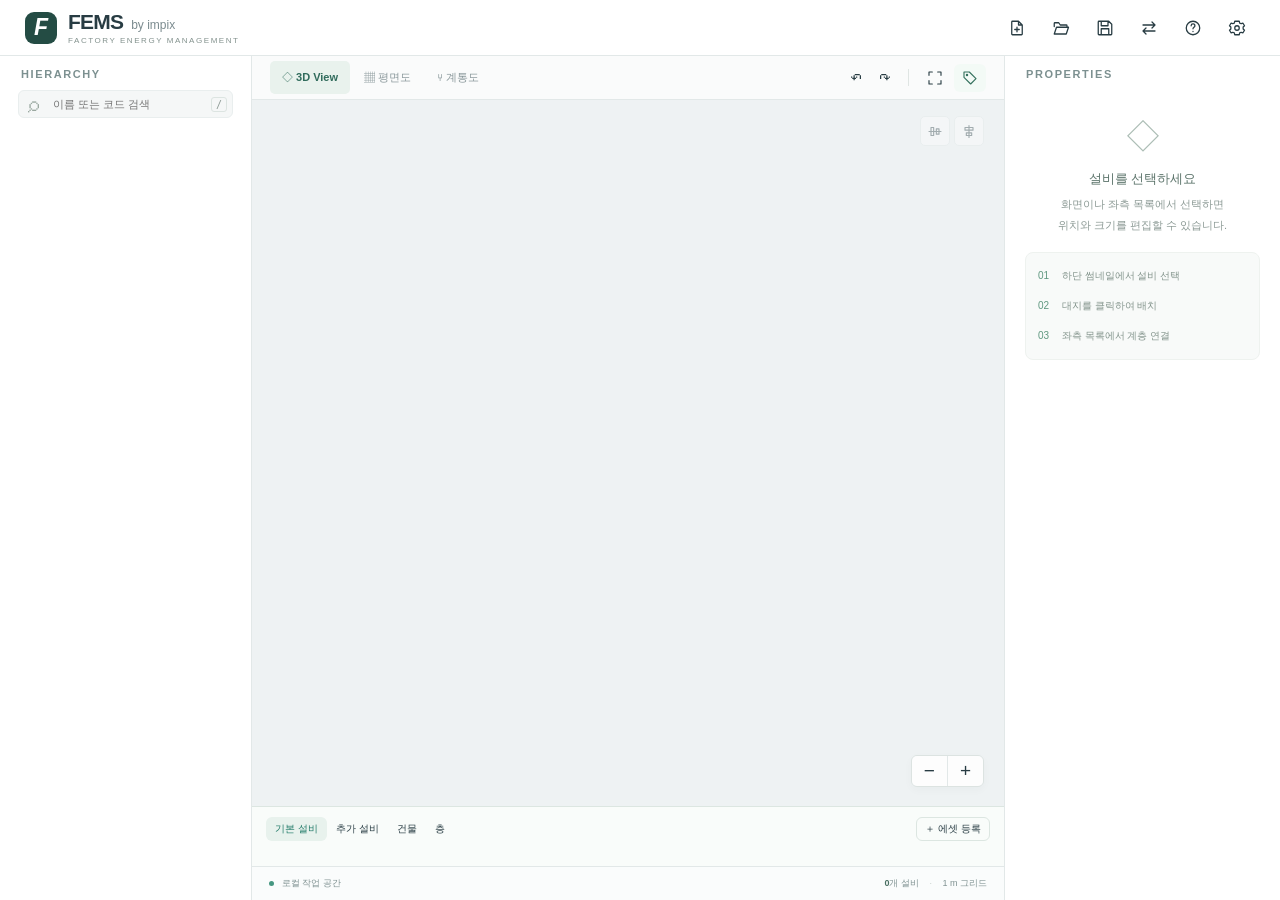
==== commit 205b6c71: "마우스 포인터 색상과 외곽선 및 표시 크기 통일" ====
--- a/index.html
+++ b/index.html
@@ -5,58 +5,66 @@
   <meta name="viewport" content="width=device-width, initial-scale=1">
   <meta http-equiv="Content-Security-Policy" content="default-src 'self' data: blob:; script-src 'self'; style-src 'self' 'unsafe-inline'; connect-src 'self' blob:; object-src 'none'; base-uri 'none'; form-action 'none'">
   <meta name="theme-color" content="#183b38">
-  <script src="js/theme.js?v=848629761cb7f561"></script>
-  <script defer src="js/locales.js?v=848629761cb7f561"></script>
-  <script defer src="js/i18n.js?v=848629761cb7f561"></script>
-  <script defer src="js/file-input.js?v=848629761cb7f561"></script>
-  <link rel="stylesheet" href="css/i18n.css?v=848629761cb7f561">
-  <link rel="stylesheet" href="css/settings.css?v=848629761cb7f561">
-  <script defer src="js/workspace-mode.js?v=848629761cb7f561"></script>
-  <script defer src="js/settings.js?v=848629761cb7f561"></script>
-  <link rel="stylesheet" href="css/help.css?v=848629761cb7f561">
-  <link rel="stylesheet" href="css/schematic.css?v=848629761cb7f561">
-  <script defer src="js/schematic-layout.js?v=848629761cb7f561"></script>
-  <script defer src="js/schematic.js?v=848629761cb7f561"></script>
-  <script defer src="js/help.js?v=848629761cb7f561"></script>
-  <script defer src="js/overview-dashboard.js?v=848629761cb7f561"></script>
+  <script src="js/theme.js?v=2cf568779ccbb81a"></script>
+  <script defer src="js/locales.js?v=2cf568779ccbb81a"></script>
+  <script defer src="js/i18n.js?v=2cf568779ccbb81a"></script>
+  <script defer src="js/file-input.js?v=2cf568779ccbb81a"></script>
+  <link rel="stylesheet" href="css/i18n.css?v=2cf568779ccbb81a">
+  <link rel="stylesheet" href="css/settings.css?v=2cf568779ccbb81a">
+  <script defer src="js/workspace-mode.js?v=2cf568779ccbb81a"></script>
+  <script defer src="js/view-session.js?v=2cf568779ccbb81a"></script>
+  <script defer src="js/monitoring-mock.js?v=2cf568779ccbb81a"></script>
+  <script defer src="js/monitoring-dashboard.js?v=2cf568779ccbb81a"></script>
+  <script defer src="js/monitoring-header.js?v=2cf568779ccbb81a"></script>
+  <script defer src="js/monitoring-alerts.js?v=2cf568779ccbb81a"></script>
+  <script defer src="js/monitoring-companion.js?v=2cf568779ccbb81a"></script>
+  <script defer src="js/settings.js?v=2cf568779ccbb81a"></script>
+  <link rel="stylesheet" href="css/help.css?v=2cf568779ccbb81a">
+  <link rel="stylesheet" href="css/schematic.css?v=2cf568779ccbb81a">
+  <script defer src="js/schematic-layout.js?v=2cf568779ccbb81a"></script>
+  <script defer src="js/schematic.js?v=2cf568779ccbb81a"></script>
+  <script defer src="js/help.js?v=2cf568779ccbb81a"></script>
+  <script defer src="js/overview-dashboard.js?v=2cf568779ccbb81a"></script>
   <title>FEMS by Gics</title>
-  <link rel="stylesheet" href="css/app.css?v=848629761cb7f561">
-  <link rel="stylesheet" href="css/number-scrub.css?v=848629761cb7f561">
-  <link rel="stylesheet" href="css/equipment-layout.css?v=848629761cb7f561">
-  <link rel="stylesheet" href="css/connections.css?v=848629761cb7f561">
-  <link rel="stylesheet" href="css/panel-resize.css?v=848629761cb7f561">
-  <link rel="stylesheet" href="css/monitoring.css?v=848629761cb7f561">
-  <link rel="stylesheet" href="css/theme.css?v=848629761cb7f561">
-  <script defer src="vendor/three.js?v=848629761cb7f561"></script>
-  <script defer src="js/asset-format.js?v=848629761cb7f561"></script>
-  <script defer src="js/catalog.js?v=848629761cb7f561"></script>
-  <script defer src="js/connections.js?v=848629761cb7f561"></script>
-  <script defer src="js/optimal-routing.js?v=848629761cb7f561"></script>
-  <script defer src="js/shared-connections.js?v=848629761cb7f561"></script>
-  <script defer src="js/spatial.js?v=848629761cb7f561"></script>
-  <script defer src="js/external-connections.js?v=848629761cb7f561"></script>
-  <script defer src="js/floor-connections.js?v=848629761cb7f561"></script>
-  <script defer src="js/model.js?v=848629761cb7f561"></script>
-  <script defer src="js/site-properties.js?v=848629761cb7f561"></script>
-  <script defer src="js/default-layout.js?v=848629761cb7f561"></script>
-  <script defer src="js/defaults.js?v=848629761cb7f561"></script>
-  <script defer src="js/project-file.js?v=848629761cb7f561"></script>
-  <script defer src="js/files.js?v=848629761cb7f561"></script>
-  <script defer src="js/equipment-3d.js?v=848629761cb7f561"></script>
-  <script defer src="js/assets.js?v=848629761cb7f561"></script>
-  <script defer src="js/asset-library.js?v=848629761cb7f561"></script>
-  <script defer src="js/equipment-thumbnails.js?v=848629761cb7f561"></script>
-  <script defer src="js/equipment-tree.js?v=848629761cb7f561"></script>
-  <script defer src="js/transform-gizmo.js?v=848629761cb7f561"></script>
-  <script defer src="js/connection-view.js?v=848629761cb7f561"></script>
-  <script defer src="js/floor-shadows.js?v=848629761cb7f561"></script>
-  <script defer src="js/scene.js?v=848629761cb7f561"></script>
-  <script defer src="js/number-scrub.js?v=848629761cb7f561"></script>
-  <script defer src="js/connection-editor.js?v=848629761cb7f561"></script>
-  <script defer src="js/panel-resize.js?v=848629761cb7f561"></script>
-  <script defer src="js/power-picker.js?v=848629761cb7f561"></script>
-  <script defer src="js/spatial-ui.js?v=848629761cb7f561"></script>
-  <script defer src="js/startup.js?v=848629761cb7f561"></script>
+  <link rel="stylesheet" href="css/app.css?v=2cf568779ccbb81a">
+  <link rel="stylesheet" href="css/number-scrub.css?v=2cf568779ccbb81a">
+  <link rel="stylesheet" href="css/equipment-layout.css?v=2cf568779ccbb81a">
+  <link rel="stylesheet" href="css/connections.css?v=2cf568779ccbb81a">
+  <link rel="stylesheet" href="css/panel-resize.css?v=2cf568779ccbb81a">
+  <link rel="stylesheet" href="css/monitoring.css?v=2cf568779ccbb81a">
+  <link rel="stylesheet" href="css/theme.css?v=2cf568779ccbb81a">
+  <link rel="stylesheet" href="css/cursors.css?v=2cf568779ccbb81a">
+  <link rel="stylesheet" href="css/monitoring-companion.css?v=2cf568779ccbb81a">
+  <script defer src="vendor/three.js?v=2cf568779ccbb81a"></script>
+  <script defer src="js/asset-format.js?v=2cf568779ccbb81a"></script>
+  <script defer src="js/catalog.js?v=2cf568779ccbb81a"></script>
+  <script defer src="js/connections.js?v=2cf568779ccbb81a"></script>
+  <script defer src="js/optimal-routing.js?v=2cf568779ccbb81a"></script>
+  <script defer src="js/shared-connections.js?v=2cf568779ccbb81a"></script>
+  <script defer src="js/spatial.js?v=2cf568779ccbb81a"></script>
+  <script defer src="js/external-connections.js?v=2cf568779ccbb81a"></script>
+  <script defer src="js/floor-connections.js?v=2cf568779ccbb81a"></script>
+  <script defer src="js/model.js?v=2cf568779ccbb81a"></script>
+  <script defer src="js/site-properties.js?v=2cf568779ccbb81a"></script>
+  <script defer src="js/default-layout.js?v=2cf568779ccbb81a"></script>
+  <script defer src="js/defaults.js?v=2cf568779ccbb81a"></script>
+  <script defer src="js/project-file.js?v=2cf568779ccbb81a"></script>
+  <script defer src="js/files.js?v=2cf568779ccbb81a"></script>
+  <script defer src="js/equipment-3d.js?v=2cf568779ccbb81a"></script>
+  <script defer src="js/assets.js?v=2cf568779ccbb81a"></script>
+  <script defer src="js/asset-library.js?v=2cf568779ccbb81a"></script>
+  <script defer src="js/equipment-thumbnails.js?v=2cf568779ccbb81a"></script>
+  <script defer src="js/equipment-tree.js?v=2cf568779ccbb81a"></script>
+  <script defer src="js/transform-gizmo.js?v=2cf568779ccbb81a"></script>
+  <script defer src="js/connection-view.js?v=2cf568779ccbb81a"></script>
+  <script defer src="js/floor-shadows.js?v=2cf568779ccbb81a"></script>
+  <script defer src="js/scene.js?v=2cf568779ccbb81a"></script>
+  <script defer src="js/number-scrub.js?v=2cf568779ccbb81a"></script>
+  <script defer src="js/connection-editor.js?v=2cf568779ccbb81a"></script>
+  <script defer src="js/panel-resize.js?v=2cf568779ccbb81a"></script>
+  <script defer src="js/power-picker.js?v=2cf568779ccbb81a"></script>
+  <script defer src="js/spatial-ui.js?v=2cf568779ccbb81a"></script>
+  <script defer src="js/startup.js?v=2cf568779ccbb81a"></script>
 </head>
 <body>
   <header class="topbar">
@@ -67,6 +75,25 @@
       <button id="save" class="quiet icon-button" title="프로젝트 저장 (Ctrl+S)" aria-label="프로젝트 저장"><svg viewBox="0 0 24 24" aria-hidden="true" focusable="false"><path d="M4 3h13l4 4v13a1 1 0 0 1-1 1H4a1 1 0 0 1-1-1V4a1 1 0 0 1 1-1zM7 3v6h9V3M7 21v-8h10v8"/></svg></button>
       <button id="export-default" class="quiet icon-button" title="기본 프로젝트 교체" aria-label="기본 프로젝트 교체"><svg viewBox="0 0 24 24" aria-hidden="true" focusable="false"><path d="M4 8h16M16 4l4 4-4 4M20 16H4M8 12l-4 4 4 4"/></svg></button>
       <button id="help-open" class="quiet icon-button" type="button" title="도움말" aria-label="도움말" aria-haspopup="dialog" aria-controls="help-dialog"><svg viewBox="0 0 24 24" aria-hidden="true" focusable="false"><circle cx="12" cy="12" r="9"/><path d="M9.5 9a2.5 2.5 0 0 1 5 .3c0 1.7-2.5 1.9-2.5 3.7M12 16.5v.2"/></svg></button>
+      <div id="monitor-header" aria-label="관제 상태">
+        <div class="monitor-weather" id="monitor-weather" data-weather="unavailable" role="group" aria-label="날씨">
+          <span class="monitor-weather-condition" id="monitor-weather-condition" role="img" aria-label="날씨 정보 없음" title="날씨 정보 없음">
+            <svg data-weather-icon="clear-day" viewBox="0 0 24 24" aria-hidden="true"><circle cx="12" cy="12" r="4"/><path d="M12 2v2m0 16v2M2 12h2m16 0h2M5 5l1.5 1.5m11 11L19 19M5 19l1.5-1.5m11-11L19 5"/></svg>
+            <svg data-weather-icon="clear-night" viewBox="0 0 24 24" aria-hidden="true"><path d="M20.5 14A8.5 8.5 0 0 1 10 3a8.5 8.5 0 1 0 10.5 11Z"/></svg>
+            <svg data-weather-icon="cloudy" viewBox="0 0 24 24" aria-hidden="true"><path d="M6 18a4 4 0 0 1-.6-8A6.5 6.5 0 0 1 18 9a4.5 4.5 0 0 1 0 9Z"/></svg>
+            <svg data-weather-icon="rain" viewBox="0 0 24 24" aria-hidden="true"><path d="M6 14a4 4 0 0 1 0-8 6 6 0 0 1 11 1 3.5 3.5 0 0 1 1 7M7 17l-1 3m7-3-1 3m7-3-1 3"/></svg>
+            <svg data-weather-icon="snow" viewBox="0 0 24 24" aria-hidden="true"><path d="M12 2v20M3.3 7l17.4 10M3.3 17 20.7 7M9 4l3 3 3-3M9 20l3-3 3 3M4 10l4-1-1-4M17 19l-1-4 4-1M4 14l4 1-1 4M17 5l-1 4 4 1"/></svg>
+            <svg data-weather-icon="unavailable" viewBox="0 0 24 24" aria-hidden="true"><path d="M6 18a4 4 0 0 1-.6-8A6.5 6.5 0 0 1 18 9a4.5 4.5 0 0 1 0 9M3 3l18 18"/></svg>
+          </span>
+          <span class="monitor-weather-value"><svg viewBox="0 0 24 24" role="img" aria-label="온도"><path d="M9 14.5V5a3 3 0 0 1 6 0v9.5a5 5 0 1 1-6 0ZM12 8v9"/><circle cx="12" cy="18" r="1"/></svg><span id="monitor-temperature" data-i18n-skip>— °C</span></span>
+          <span class="monitor-weather-value"><svg viewBox="0 0 24 24" role="img" aria-label="습도"><path d="M12 2S5 10 5 15a7 7 0 0 0 14 0c0-5-7-13-7-13ZM8 15a4 4 0 0 0 4 4"/></svg><span id="monitor-humidity" data-i18n-skip>— %</span></span>
+        </div>
+        <time id="monitor-clock" aria-label="현재 시간" data-i18n-skip></time>
+        <div class="monitor-header-actions">
+        <button id="monitor-play-toggle" class="quiet icon-button" type="button" aria-label="재생" title="재생" aria-pressed="false"><svg viewBox="0 0 24 24" aria-hidden="true"><path class="monitor-play-icon" d="m8 4 12 8-12 8Z"/><path class="monitor-stop-icon" d="M6 6h12v12H6Z"/></svg></button>
+        <button id="monitor-alerts-open" class="quiet icon-button" type="button" aria-label="알림" title="목업 재생 중에 알림을 확인할 수 있습니다." aria-haspopup="dialog" aria-controls="monitor-alerts-dialog" aria-describedby="monitor-alerts-badge" disabled><svg viewBox="0 0 24 24" aria-hidden="true"><path d="M18 8a6 6 0 0 0-12 0c0 7-3 7-3 9h18c0-2-3-2-3-9M10 21h4M12 2V1"/></svg><span id="monitor-alerts-badge" data-i18n-skip hidden></span></button>
+        </div>
+      </div>
       <button id="settings-open" class="quiet icon-button" type="button" title="설정" aria-label="설정" aria-haspopup="dialog" aria-controls="settings-dialog"><svg viewBox="0 0 24 24" aria-hidden="true" focusable="false"><path d="m9 3-.6 2.4-2 .9L4 5.6 2 9l1.8 1.7v2.6L2 15l2 3.4 2.4-.7 2 .9L9 21h6l.6-2.4 2-.9 2.4.7 2-3.4-1.8-1.7v-2.6L22 9l-2-3.4-2.4.7-2-.9L15 3z"/><circle cx="12" cy="12" r="3"/></svg></button>
       <input id="file" type="file" accept=".fems,application/json,application/octet-stream" hidden>
     </div>
@@ -93,6 +120,82 @@
         <button id="gizmo-rotate" class="gizmo-rotate" type="button" aria-label="선택 설비 90° 회전" title="클릭하면 90° 회전" hidden>90°</button>
         <div id="empty-state" class="empty-state" hidden><strong>첫 번째 설비를 배치해 보세요</strong><span>하단 썸네일에서 설비를 선택하세요.</span></div>
         <div class="scene-controls"><div><button id="zoom-out" aria-label="축소">−</button><button id="zoom-in" aria-label="확대">+</button></div></div>
+        <div id="monitor-companion" hidden>
+          <button id="companion-summon" type="button" aria-label="AI 캐릭터 호출" title="AI 캐릭터 호출" aria-pressed="false" aria-controls="companion-character"><svg viewBox="0 0 24 24" aria-hidden="true"><path d="M12 3v3M10 3h4M5 8h14v12H5zM2 12v4m20-4v4M8 16h8"/><circle cx="9" cy="12" r="1"/><circle cx="15" cy="12" r="1"/></svg></button>
+          <div id="companion-character" hidden>
+            <button id="companion-figure" type="button" aria-label="AI 챗봇 열기" title="클릭하여 대화 · 드래그하여 이동" aria-haspopup="dialog" aria-expanded="false" aria-controls="companion-chat"><svg aria-hidden="true" focusable="false" xmlns="http://www.w3.org/2000/svg" xmlns:xlink="http://www.w3.org/1999/xlink" width="781" height="954.14" viewBox="0 0 781 954.14">
+  <g>
+    <g transform="translate(194, 657.14)">
+      <g transform="translate(7, 7)">
+        <path d="M67 0C22 27 0 75 0 140C0 233 61 283 189 283C316 283 378 233 378 140C378 75 354 28 308 0L67 0Z" fill="#071B2D"/>
+      </g>
+      <path d="M378 147C378 84.73 355.45 40.6 313.01 14L75.97 14C34.79 39.54 14 84.45 14 147C14 191.84 28.61 225.32 57.78 247.83C87.28 270.61 132.72 283 196 283C258.76 283 304.22 270.61 333.86 247.83C363.16 225.29 378 191.81 378 147ZM392 147C392 195.19 375.84 233.21 342.39 258.92C309.28 284.39 260.24 297 196 297C131.28 297 82.22 284.39 49.22 258.92C15.89 233.18 0 195.16 0 147C0 80.37 22.66 29.64 70.4 1L70.6 0.88C71.64 0.3 72.81 0 74 0L315 0C316.28 0 317.54 0.35 318.64 1.02C367.13 30.54 392 80.07 392 147Z" fill="#FFFFFF"/>
+    </g>
+    <g id="companion-head">
+      <g transform="translate(7, 390.8)">
+        <path d="M76 4.34C29 -10.66 0 14.34 0 62.34L0 113.34C0 158.34 26 183.34 75 172.34L76 4.34Z" fill="#071B2D"/>
+      </g>
+      <g transform="translate(0, 383.8)">
+        <path d="M23.03 11.22C38.56 -1.06 60.22 -3.28 85.13 4.67C88.04 5.6 90.02 8.31 90 11.38L89 179.38C88.98 182.64 86.71 185.45 83.53 186.16C57.76 191.95 36.51 188.58 21.65 176.22C6.86 163.91 0 144.04 0 120.33L0 69.33C0 44.08 7.64 23.39 23.03 11.22ZM14 120.33C14 141.63 20.14 156.75 30.6 165.45C40.16 173.4 54.68 177.11 75.03 173.59L75.97 16.57C56.35 11.4 41.63 14.37 31.72 22.2C20.86 30.78 14 46.59 14 69.33L14 120.33Z" fill="#FFFFFF"/>
+      </g>
+      <g transform="translate(698, 390.8)">
+        <path d="M0 4.34C47 -10.66 76 14.34 76 62.34L76 113.34C76 158.34 50 183.34 1 172.34L0 4.34Z" fill="#071B2D"/>
+      </g>
+      <g transform="translate(691, 383.8)">
+        <path d="M76 69.33C76 46.59 69.14 30.78 58.28 22.2C48.37 14.36 33.65 11.4 14.03 16.57L14.97 173.59C35.32 177.11 49.84 173.4 59.4 165.45C69.86 156.75 76 141.63 76 120.33L76 69.33ZM90 120.33C90 144.04 83.14 163.91 68.35 176.22C53.49 188.58 32.24 191.95 6.47 186.16C3.29 185.45 1.02 182.64 1 179.38L0 11.38C-0.02 8.31 1.96 5.6 4.87 4.67C29.78 -3.28 51.44 -1.06 66.97 11.22C82.36 23.39 90 44.08 90 69.33L90 120.33Z" fill="#FFFFFF"/>
+      </g>
+      <g transform="translate(70, 288.14)">
+        <path d="M41 31C84 5 179 0 320 0C464 0 561 7 602 32C632 53 638 101 638 197C638 313 576 380 435 391L201 391C61 381 0 313 0 197C0 100 9 52 41 31Z" fill="#071B2D"/>
+      </g>
+      <g transform="translate(128, 329.14)">
+        <path d="M55 27C103 1 173 0 262 0C351 0 421 1 469 27C506 47 524 88 524 150C524 218 500 264 447 287C403 305 334 302 262 302C190 302 121 305 77 287C25 265 0 218 0 150C0 88 19 47 55 27Z" fill="#FFFFFF"/>
+      </g>
+      <g transform="translate(63, 281.14)">
+        <path d="M638 204C638 155.99 636.48 120.61 631.38 94.73C626.32 69.05 617.94 53.89 605.16 44.86C586.09 33.31 553.06 25.44 505.91 20.59C458.9 15.75 398.94 14 327 14C256.52 14 197.81 15.25 151.42 19.72C104.86 24.2 71.79 31.84 51.73 43.92C37.85 53.08 28.32 68.38 22.32 94.09C16.26 120.01 14 155.57 14 204C14 260.81 28.67 304.27 59.2 334.8C89.82 365.42 137.43 384.09 205.51 389.02C209.36 389.3 212.26 392.65 211.98 396.51C211.7 400.36 208.35 403.26 204.49 402.98C134.57 397.91 83.18 378.58 49.3 344.7C15.33 310.73 0 263.19 0 204C0 155.43 2.24 118.49 8.68 90.91C15.16 63.18 26.1 44 44.16 32.15C44.23 32.1 44.3 32.05 44.38 32.01C67.34 18.13 103.23 10.29 150.08 5.78C197.19 1.25 256.48 0 327 0C399.06 0 459.6 1.75 507.34 6.66C554.04 11.47 589.56 19.38 611.6 32.4L612.64 33.02L613.01 33.27C630.13 45.25 639.71 64.57 645.12 92.02C650.52 119.39 652 156.01 652 204C652 263.27 635.87 311.07 600.88 345.14C566 379.11 513.38 398.43 442.45 402.99C438.59 403.23 435.26 400.31 435.01 396.45C434.77 392.59 437.69 389.26 441.55 389.01C510.62 384.57 559.5 365.89 591.12 335.11C622.63 304.43 638 260.73 638 204Z" fill="#FFFFFF"/>
+      </g>
+      <g id="companion-gaze" transform="translate(214, 358.14)">
+        <path class="companion-eye" d="M43 138C66.75 138 86 107.11 86 69C86 30.89 66.75 0 43 0C19.25 0 0 30.89 0 69C0 107.11 19.25 138 43 138Z" fill="#071B2D"/>
+        <g id="companion-right-eye" transform="translate(265, 0)">
+          <path class="companion-eye" d="M43 138C66.75 138 86 107.11 86 69C86 30.89 66.75 0 43 0C19.25 0 0 30.89 0 69C0 107.11 19.25 138 43 138Z" fill="#071B2D"/>
+        </g>
+        <g id="companion-mouth" transform="translate(122.52, 156.37)">
+          <path d="M2.48 4.63C6.48 -1.37 14.48 -1.37 20.48 3.63C38.48 23.63 66.48 24.63 86.48 3.63C93.48 -2.37 102.48 -0.37 106.48 6.63C110.48 13.63 106.48 21.63 100.48 28.63C75.48 55.63 32.48 55.63 7.48 29.63C0.48 22.63 -2.52 12.63 2.48 4.63Z" fill="#071B2D"/>
+        </g>
+      </g>
+      <g transform="translate(20, 0)">
+        <g transform="translate(63.75, 26.13)">
+          <path d="M0 241.41C20.9 140.04 99.28 56.43 236.19 11.5C256.04 4.18 285.3 0 306.21 0C328.15 0 357.41 4.18 376.23 11.5C511.04 56.43 592.55 138.99 611.37 241.41L0 241.41Z" fill="#071B2D"/>
+        </g>
+        <g transform="translate(56.43, 18.81)">
+          <path d="M313.52 0C336 0 366.12 4.23 386.02 11.93C522.39 57.43 606.44 141.61 625.88 247.41C626.27 249.54 625.69 251.74 624.3 253.41C622.91 255.08 620.85 256.04 618.68 256.04L7.32 256.04C5.12 256.04 3.03 255.05 1.64 253.35C0.25 251.64 -0.29 249.4 0.15 247.25C21.7 142.73 102.43 57.46 241.08 11.91C261.92 4.25 292 0 313.52 0ZM313.52 14.63C293.27 14.63 264.9 18.72 246.03 25.68C245.95 25.71 245.87 25.73 245.78 25.76C114.76 68.77 39.34 147.13 16.45 241.41L609.73 241.41C588.64 146.35 510.49 68.84 381.23 25.75C381.11 25.71 381 25.67 380.89 25.63C363.17 18.74 334.87 14.63 313.52 14.63Z" fill="#FFFFFF"/>
+        </g>
+        <g transform="translate(304.12, 7.32)">
+          <path d="M0 218.42L3.14 24.04C5.23 8.36 18.81 0 41.8 0L89.88 0C114.96 0 127.5 9.41 129.59 24.04L132.72 218.42L0 218.42Z" fill="#071B2D"/>
+        </g>
+        <g transform="translate(296.8, 0)">
+          <path d="M97.19 0C110.53 0 121.48 2.48 129.61 7.69C137.74 12.89 142.51 20.48 144.01 29.45L144.15 30.32L144.2 30.77C144.21 30.93 144.22 31.08 144.22 31.23L147.35 225.62C147.39 227.58 146.63 229.47 145.25 230.87C143.88 232.26 142 233.05 140.04 233.05L7.32 233.05C5.35 233.05 3.48 232.26 2.1 230.87C0.73 229.47 -0.03 227.58 0 225.62L3.14 31.23C3.14 30.95 3.16 30.67 3.2 30.39C4.53 20.39 9.69 12.45 18.09 7.24C26.21 2.21 36.87 0 49.12 0L97.19 0ZM49.12 14.63C38.38 14.63 30.75 16.6 25.8 19.67C21.25 22.49 18.58 26.45 17.76 31.93L14.75 218.42L132.61 218.42L129.6 31.97C128.77 26.88 126.28 22.92 121.73 20.01C116.79 16.85 108.94 14.63 97.19 14.63L49.12 14.63Z" fill="#FFFFFF"/>
+        </g>
+        <g transform="translate(7.32, 232.4)">
+          <path d="M53.3 32.01C177.66 -9.8 544.48 -11.89 671.98 33.05C707.51 45.59 727.37 64.4 727.37 86.35C727.37 108.3 707.51 125.02 677.21 137.56C652.12 95.76 538.21 53.95 362.64 53.95C186.02 53.95 73.15 95.76 49.12 137.56C17.77 126.06 0 107.25 0 84.26C0 61.27 21.95 42.46 53.3 32.01Z" fill="#071B2D"/>
+        </g>
+        <g transform="translate(0, 212.15)">
+          <path d="M302.65 0.01C306.68 -0.22 310.14 2.86 310.37 6.89C310.61 10.93 307.53 20.66 303.49 20.89C224.51 25.45 144.89 23.35 70.63 52.78C66.87 54.27 62.62 60.8 61.13 57.04C59.64 53.28 61.48 49.03 65.23 47.54C141.46 17.33 222.78 4.63 302.65 0.01ZM438.29 0.01C521.39 4.63 600.58 18.5 674.65 47.53C678.41 49.01 680.27 53.25 678.79 57.01C677.32 60.78 673.07 54.27 669.31 52.79C597.07 24.48 519.5 25.45 437.48 20.89C433.44 20.67 430.36 10.94 430.58 6.91C430.8 2.88 434.26 -0.21 438.29 0.01Z" fill="#FFFFFF"/>
+          <path d="M0 104.51C0 90.48 6.74 78.23 17.18 68.36C27.26 58.85 41.05 51.26 56.77 45.83L58.3 45.31C121.71 24 245.55 13.06 368.77 12.93C491.02 12.8 614.73 23.31 680.19 45.86L681.73 46.4L681.73 46.4C717.76 59.12 742 79.59 742 106.6C742 120.03 735.85 131.49 726.06 140.98C716.39 150.37 702.91 158.11 687.32 164.57C683.97 165.95 680.11 164.68 678.25 161.57C672.88 152.62 662.24 142.93 645.82 133.44C629.5 124.01 608 115.07 581.62 107.35C528.86 91.91 457.2 81.52 369.95 81.52C282.18 81.52 210.53 91.91 158.04 107.35C131.79 115.07 110.5 124 94.42 133.42C78.24 142.9 67.89 152.56 62.78 161.45C61 164.54 57.26 165.9 53.92 164.67C21.37 152.74 0 132.04 0 104.51ZM14.63 104.51C14.63 121.82 27.11 137.79 53.58 148.83C60.91 138.82 72.35 129.4 87.03 120.8C104.4 110.62 126.86 101.26 153.91 93.31C208.02 77.39 281.11 66.88 369.95 66.88C458.28 66.88 531.36 77.4 585.73 93.31C612.9 101.26 635.55 110.61 653.14 120.77C667.98 129.35 679.6 138.74 687.16 148.7C699.32 143.2 709.04 137.11 715.87 130.48C723.6 122.99 727.37 115.11 727.37 106.6C727.37 89.71 711.9 72.56 676.86 60.2C614.4 38.19 491.95 27.43 368.79 27.56C245.64 27.69 123.9 38.7 62.95 59.19C62.94 59.19 62.93 59.19 62.93 59.19C47.94 64.19 35.65 71.05 27.23 79C18.87 86.9 14.63 95.54 14.63 104.51Z" fill="#FFFFFF"/>
+        </g>
+      </g>
+    </g>
+  </g>
+</svg></button>
+          </div>
+          <section id="companion-chat" role="dialog" aria-labelledby="companion-chat-title" hidden>
+            <header class="companion-chat-header"><h2 id="companion-chat-title">AI 챗봇</h2><button id="companion-close" type="button" aria-label="대화창 닫기" title="대화창 닫기"><svg viewBox="0 0 24 24" aria-hidden="true"><path d="m6 6 12 12M6 18 18 6"/></svg></button></header>
+            <div id="companion-messages" role="log" aria-label="대화 내용" aria-live="polite" aria-relevant="additions text"></div>
+            <div class="companion-suggestions" aria-label="추천 질문">
+              <button type="button">현재 전체 불량률 요약해줘</button><button type="button">B라인 가동 중단 위험 분석</button><button type="button">에너지 절감을 위한 최적 가동 시간은?</button><button type="button">최근 발생한 안전 경보 이력 조회</button>
+            </div>
+            <form id="companion-form"><label class="companion-input"><textarea id="companion-input" rows="2" maxlength="4000" aria-label="메시지 입력" placeholder="메시지를 입력하세요" aria-describedby="companion-input-hint"></textarea><button id="companion-send" type="submit" aria-label="메시지 보내기" title="메시지 보내기" disabled><svg viewBox="0 0 24 24" aria-hidden="true"><path d="m4 3 17 9-17 9 3-9-3-9Zm3 9h14"/></svg></button></label><small id="companion-input-hint">Enter 전송 · Shift+Enter 줄바꿈</small></form>
+          </section>
+        </div>
         <div class="alignment-tools" role="group" aria-label="설비 정렬">
           <button id="align-horizontal" type="button" class="icon-button" disabled title="수평 정렬 · Z 좌표 맞춤 (같은 공간의 설비 2개 이상)" aria-label="수평 정렬"><svg viewBox="0 0 24 24" aria-hidden="true"><path d="M3 12h18M6 6h4v12H6zM14 8h4v8h-4z"/></svg></button>
           <button id="align-vertical" type="button" class="icon-button" disabled title="수직 정렬 · X 좌표 맞춤 (같은 공간의 설비 2개 이상)" aria-label="수직 정렬"><svg viewBox="0 0 24 24" aria-hidden="true"><path d="M12 3v18M6 6h12v4H6zM8 14h8v4H8z"/></svg></button>
@@ -340,6 +443,19 @@
     </div>
     <footer class="settings-footer"><button id="settings-done" class="primary" type="button">닫기</button></footer>
   </dialog>
+  <dialog id="monitor-alerts-dialog" aria-labelledby="monitor-alerts-title">
+    <header class="monitor-alerts-heading"><div><h2 id="monitor-alerts-title">알림</h2></div><button id="monitor-alerts-close" class="quiet icon-button" type="button" aria-label="알림 닫기" title="알림 닫기" autofocus><svg viewBox="0 0 24 24" aria-hidden="true"><path d="m6 6 12 12M18 6 6 18"/></svg></button></header>
+    <div class="monitor-alerts-body">
+      <div class="monitor-alerts-legend" role="group" aria-label="알림 상태 범례"><span class="monitor-alert-severity" data-severity="danger"><i aria-hidden="true"></i>위험</span><span class="monitor-alert-severity" data-severity="warning"><i aria-hidden="true"></i>경고</span><button id="monitor-alerts-read-all" class="quiet" type="button">전체 읽음</button></div>
+      <div class="monitor-alerts-filters">
+        <label for="monitor-alerts-status">상태<select id="monitor-alerts-status"><option value="all">모든 상태</option><option value="danger">위험</option><option value="warning">경고</option></select></label>
+        <label for="monitor-alerts-sort">정렬<select id="monitor-alerts-sort"><option value="latest">최신순</option><option value="severity">위험 우선</option></select></label>
+      </div>
+      <p id="monitor-alerts-count" role="status" aria-live="polite"></p>
+      <div class="monitor-alerts-table-wrap"><table class="monitor-alerts-table"><thead><tr><th scope="col">읽음</th><th scope="col">상태</th><th scope="col">발생 시간</th><th scope="col">알림 내용</th><th scope="col">이동</th></tr></thead><tbody id="monitor-alerts-list"></tbody></table></div>
+      <p id="monitor-alerts-empty" hidden>표시할 알림이 없습니다.</p>
+    </div>
+  </dialog>
   <div id="catalog-tooltip" role="tooltip" hidden><strong></strong><span></span></div>
   <noscript>에디터를 실행하려면 브라우저의 JavaScript를 켜 주세요.</noscript>
 </body>
--- a/css/i18n.css
+++ b/css/i18n.css
@@ -0,0 +1,14 @@
+/* Translations can be longer than Korean. Preserve input widths and readable controls. */
+html:not([lang=ko]) .settings-options button{white-space:normal;line-height:1.4}
+html:not([lang=ko]) .tabs button{white-space:nowrap}
+html:not([lang=ko]) .schematic-filters label{white-space:normal;min-width:110px}
+html:not([lang=ko]) .schematic-tools strong{font-size:13px}
+html:not([lang=ko]) .schematic-filters input[type=search]{min-width:120px}
+html:not([lang=ko]) .help-nav button{overflow-wrap:anywhere}
+html:not([lang=ko]) .field-row label{min-width:0;overflow-wrap:anywhere}
+html:not([lang=ko]) .equipment-code-row button{flex-shrink:0}
+.localized-file{position:relative;display:flex;align-items:center;gap:10px;min-width:0;margin-top:6px;padding:9px;border:1px solid #dce6e1;border-radius:6px;background:#fff}
+.localized-file-button{flex-shrink:0;padding:6px 10px;border:1px solid #b9cbc4;border-radius:4px;background:#eff4f2;color:#283c43}
+.localized-file-name{min-width:0;overflow:hidden;text-overflow:ellipsis;white-space:nowrap}
+#asset-dialog .localized-file input{position:absolute;inset:0;width:100%;height:100%;margin:0;opacity:0;cursor:var(--cursor-pointer, pointer)}
+.localized-file:focus-within{outline:2px solid #207d6a;outline-offset:2px}
--- a/css/help.css
+++ b/css/help.css
@@ -0,0 +1,46 @@
+#help-dialog{width:min(960px,calc(100vw - 32px));max-width:none;max-height:calc(100dvh - 32px);height:min(780px,calc(100dvh - 32px));padding:0;overflow:hidden;color:#344f55;border:1px solid #dce6e1;border-radius:14px;box-shadow:0 18px 60px #183b3829}
+#help-dialog::backdrop{background:#294d4066}
+#help-dialog[open]{display:flex;flex-direction:column}
+.help-header{display:flex;justify-content:space-between;align-items:center;gap:16px;padding:22px 26px;border-bottom:1px solid #e1e9e6;flex-shrink:0}
+.help-header p{margin:0 0 5px;font-size:11px;color:#7b9188;letter-spacing:.8px}
+.help-header h2{margin:0;font-size:22px;color:#244c43}
+.help-header .icon-button{padding:8px;width:36px;height:36px;display:grid;place-items:center;flex-shrink:0}
+.help-body{display:grid;grid-template-columns:190px minmax(0,1fr);min-height:0;flex:1}
+.help-nav{padding:20px 12px;overflow:auto;border-right:1px solid #e1e9e6;background:#f6f9f8;display:flex;flex-direction:column;gap:6px;align-items:stretch}
+.help-nav button{font:inherit;font-size:12px;text-align:left;line-height:1.5;padding:10px 12px;border:0;background:transparent;color:#506b62;border-radius:6px;flex-shrink:0}
+.help-nav button:hover,.help-nav button:focus-visible{background:#e5f1eb;color:#205e4c}
+.help-content{overflow:auto;padding:24px 30px;overscroll-behavior:contain;min-width:0;font-size:13px;line-height:1.8}
+.help-content section+section{margin-top:32px;padding-top:26px;border-top:1px solid #e3ebe7}
+.help-content h3{margin:0 0 16px;color:#91a69b;font-size:13px;scroll-margin-top:24px}
+.help-content h3 span{font-size:18px;color:#2a5749;margin-left:8px}
+.help-content h4{font-size:14px;margin:22px 0 8px;color:#305b4e}
+.help-content p{margin:8px 0 12px}
+.help-content ul,.help-content ol{padding-left:20px;margin:8px 0 14px}
+.help-content li{margin:8px 0;padding-left:2px}
+.help-content strong{font-weight:600;color:#2a5749}
+.help-regions{margin:0;display:grid;gap:10px}
+.help-regions>div{padding:12px 15px;background:#f6f9f8;border:1px solid #e5ece8;border-radius:8px}
+.help-regions dt{font-weight:600;color:#2a5749;margin-bottom:4px}
+.help-regions dd,.help-shortcuts dd{margin:0}
+.help-shortcuts{margin:12px 0}
+.help-shortcuts>div{display:grid;grid-template-columns:minmax(150px,1fr) 1fr;gap:12px;padding:10px 0;border-bottom:1px solid #edf1ef}
+.help-content kbd,.help-content code{font-size:11px;background:#f0f5f2;border:1px solid #dce6df;border-radius:4px;padding:2px 5px;overflow-wrap:anywhere}
+.help-content .help-note{font-size:12px;color:#768d82}
+.help-footer{display:flex;align-items:center;justify-content:space-between;gap:14px;border-top:1px solid #e1e9e6;padding:14px 24px;flex-shrink:0}
+.help-footer span{font-size:11px;color:#82968c}
+.help-footer button{font-size:12px;min-width:72px}
+.help-figures{display:flex;flex-wrap:wrap;align-items:flex-start;gap:18px;margin-top:20px}
+.help-figure{margin:0;max-width:100%;flex:1 1 240px;min-width:0}
+.help-image-open{display:flex;align-items:center;flex-direction:column;gap:10px;width:100%;padding:12px;background:#f6f9f8;border:1px solid #dce6e1;border-radius:8px;white-space:normal;cursor:var(--cursor-zoom-in, zoom-in)}
+.help-image-open img{display:block;width:auto;height:auto;max-width:100%;max-height:290px;object-fit:contain}
+.help-image-open span{font-size:11px;color:#376b5c}
+.help-figure figcaption{font-size:12px;line-height:1.7;color:#61786d;margin-top:8px}
+#help-image-dialog{width:min(1100px,calc(100vw - 24px));max-width:none;max-height:calc(100dvh - 24px);padding:0;border:1px solid #dce6e1;border-radius:14px;color:#344f55;overflow:hidden;box-shadow:0 18px 60px #183b3840}
+#help-image-dialog[open]{display:flex;flex-direction:column}
+#help-image-dialog::backdrop{background:#183b3880}
+#help-image-dialog .help-header{padding:14px 20px}
+#help-image-dialog h2{font-size:17px}
+.help-image-stage{min-height:0;overflow:auto;padding:20px;overscroll-behavior:contain;background:#f1f5f3}
+.help-image-stage img{display:block;max-width:100%;height:auto;margin:auto}
+#help-image-caption{flex-shrink:0;padding:14px 20px;font-size:13px;line-height:1.6;border-top:1px solid #e1e9e6}
+@media(max-width:650px){#help-dialog{width:calc(100vw - 16px);height:calc(100dvh - 16px);max-height:calc(100dvh - 16px)}.help-header{padding:14px 18px}.help-header h2{font-size:19px}.help-body{display:flex;flex-direction:column}.help-nav{flex-direction:row;padding:8px;gap:4px;max-height:90px;border-right:0;border-bottom:1px solid #e1e9e6}.help-nav button{white-space:nowrap;padding:8px}.help-content{padding:18px;flex:1}.help-shortcuts>div{grid-template-columns:1fr;gap:5px}.help-footer{padding:12px 18px}.help-footer span{max-width:65%}}
--- a/css/schematic.css
+++ b/css/schematic.css
@@ -5,17 +5,16 @@
 .editor.schematic-mode .scene-controls>div{pointer-events:auto}
 #schematic{position:absolute;inset:0;display:flex;flex-direction:column;background:#f7faf9;overflow:hidden;color:#344f55}
 .schematic-tools{display:flex;align-items:center;gap:16px;padding:12px 20px;background:#fff;border-bottom:1px solid #e0e9e5;flex-shrink:0;overflow-x:auto}
-.schematic-tools strong{flex-shrink:0;white-space:nowrap;font-size:15px;color:#244c43}
 .schematic-filters{display:flex;align-items:center;flex:1;gap:10px;min-width:0}
 .schematic-filters input[type=search]{flex:1;min-width:140px;max-width:240px;padding:7px 10px;font-size:11px}
 .schematic-filters label{display:flex;align-items:center;gap:5px;font-size:11px;white-space:nowrap}
 .schematic-filters input[type=checkbox]{width:auto;accent-color:#227b69}
 .schematic-filters button{flex-shrink:0;white-space:nowrap;font-size:11px;padding:7px 10px;margin-left:auto}
 .schematic-canvas{position:relative;min-height:0;flex:1;background-image:radial-gradient(#dbe6e1 .7px,transparent .7px);background-size:16px 16px}
-.schematic-canvas>svg{display:block;width:100%;height:100%;touch-action:none;user-select:none;cursor:grab;outline:none}
+.schematic-canvas>svg{display:block;width:100%;height:100%;touch-action:none;user-select:none;cursor:var(--cursor-grab, grab);outline:none}
 .schematic-canvas>svg:focus-visible{outline:2px solid var(--ui-accent,#268c78);outline-offset:-2px}
-.schematic-canvas>svg:active{cursor:grabbing}
-.schematic-node{cursor:pointer;outline:none;--card-accent:#58758b;--card-background:#edf2f6;--card-border:#b3c3cf}
+.schematic-canvas>svg:active{cursor:var(--cursor-grabbing, grabbing)}
+.schematic-node{cursor:var(--cursor-pointer, pointer);outline:none;--card-accent:#58758b;--card-background:#edf2f6;--card-border:#b3c3cf}
 .schematic-node[data-tone="0"]{--card-accent:#58758b;--card-background:#edf2f6;--card-border:#b3c3cf}
 .schematic-node[data-tone="1"]{--card-accent:#507d91;--card-background:#edf4f7;--card-border:#b1c9d3}
 .schematic-node[data-tone="2"]{--card-accent:#4d827f;--card-background:#edf5f3;--card-border:#b0ceca}
@@ -38,8 +37,10 @@
 .schematic-node-code{font-size:10px;fill:#526571}
 .schematic-node-space{font-size:10px;fill:#526571}
 .schematic-column{font-size:10px;fill:#94a59b;letter-spacing:1px}
-.schematic-edge{cursor:pointer;outline:none}
-.schematic-edge-line{fill:none;stroke-width:1.7;stroke-linejoin:round;stroke-dasharray:6 4}
+.schematic-edge{cursor:var(--cursor-pointer, pointer);outline:none}
+.schematic-edge-line{fill:none;stroke-width:1.7;stroke-linejoin:round;stroke-dasharray:6 4;animation:schematic-edge-flow 1s linear infinite}
+@keyframes schematic-edge-flow{from{stroke-dashoffset:var(--schematic-dash-offset,0px)}to{stroke-dashoffset:calc(var(--schematic-dash-offset,0px) - 10px)}}
+@media(prefers-reduced-motion:reduce){.schematic-edge-line{animation:none}}
 .schematic-edge.active .schematic-edge-line,.schematic-edge:hover .schematic-edge-line,.schematic-edge:focus-visible .schematic-edge-line{stroke-width:2.7}
 .schematic-edge-hit{fill:none;stroke:transparent;stroke-width:16}
 .schematic-node.muted,.schematic-edge.muted{opacity:.24}
--- a/css/app.css
+++ b/css/app.css
@@ -1,5 +1,5 @@
 :root{font-family:"Segoe UI","Malgun Gothic",sans-serif;color:#283c43;background:#f4f6f7;font-size:13px;font-synthesis:none;--green:#227b69;--line:#e2e8e8;--muted:#7f8e93}
-*{box-sizing:border-box}body{margin:0}button,input{font:inherit}button{cursor:pointer;color:inherit;background:white;border:1px solid var(--line);border-radius:6px;padding:8px 11px;white-space:nowrap}button:hover{background:#eff5f3;border-color:#aac7bd}button:focus-visible,input:focus-visible{outline:2px solid #268c78;outline-offset:3px}button:disabled{opacity:.35;cursor:default}input{min-width:0;border:1px solid #dce4e5;background:#fff;padding:9px 10px;border-radius:5px;color:#263d45;width:100%}input:focus{outline:2px solid #b7d8cb;outline-offset:0}button.primary{background:var(--green);border-color:var(--green);color:white}button.primary:hover{background:#18634f}button.quiet{border-color:transparent;background:transparent}button.danger{color:#b05750}h1,h2,h3,p{margin:0}h1,h2{font-size:16px;font-weight:650;letter-spacing:-.5px}small{font-size:11px}[hidden]{display:none!important}
+*{box-sizing:border-box}body{margin:0}button,input{font:inherit}button{cursor:var(--cursor-pointer, pointer);color:inherit;background:white;border:1px solid var(--line);border-radius:6px;padding:8px 11px;white-space:nowrap}button:hover{background:#eff5f3;border-color:#aac7bd}button:focus-visible,input:focus-visible{outline:2px solid #268c78;outline-offset:3px}button:disabled{opacity:.35;cursor:var(--cursor-default, default)}input{min-width:0;border:1px solid #dce4e5;background:#fff;padding:9px 10px;border-radius:5px;color:#263d45;width:100%}input:focus{outline:2px solid #b7d8cb;outline-offset:0}button.primary{background:var(--green);border-color:var(--green);color:white}button.primary:hover{background:#18634f}button.quiet{border-color:transparent;background:transparent}button.danger{color:#b05750}h1,h2,h3,p{margin:0}h1,h2{font-size:16px;font-weight:650;letter-spacing:-.5px}small{font-size:11px}[hidden]{display:none!important}
 .topbar{height:56px;display:flex;align-items:center;justify-content:space-between;gap:20px;padding:0 25px;border-bottom:1px solid var(--line);background:white}.brand{display:flex;gap:11px;align-items:center;min-width:223px}.brand-mark{width:32px;height:32px;display:grid;place-items:center;background:#244c44;color:#fff;border-radius:9px;font-size:23px;font-weight:700;font-style:italic}.brand strong{font-size:21px;letter-spacing:-.8px}.brand strong span{font-size:12px;font-weight:500;letter-spacing:0;margin-left:3px;color:#7b8b8f}.brand small{display:block;font-size:8px;letter-spacing:1.55px;margin-top:2px;color:#83928e}.project-title{display:flex;gap:10px;align-items:center;min-width:0;color:#5f7479;font-size:12px}.project-title>span:nth-child(2){overflow:hidden;text-overflow:ellipsis;white-space:nowrap}.project-dot,.small-dot{display:inline-block;width:6px;height:6px;border-radius:50%;background:#469781}.local-tag{font-size:8px;letter-spacing:1px;padding:3px 5px;border:1px solid #dce5e1;border-radius:3px;color:#84958f}.file-actions{display:flex;gap:8px}.workspace{display:grid;grid-template-columns:252px minmax(320px,1fr) 276px;height:calc(100dvh - 56px);min-height:560px}.catalog-panel,.inspector{background:#fff;min-height:0;display:flex;flex-direction:column}.catalog-panel{border-right:1px solid var(--line)}.panel-heading{display:flex;align-items:center;justify-content:space-between;padding:24px 21px 20px}.eyebrow{display:block;font-size:9px;letter-spacing:1.6px;font-weight:600;color:#8b9b9b;margin-bottom:6px}.count-badge{background:#edf4f1;color:#4d7e70;font-size:11px;padding:5px 7px;border-radius:5px}.search-box{margin:0 18px;display:flex;align-items:center;gap:8px;background:#f5f7f7;border:1px solid #e9eeee;border-radius:6px;padding:0 10px;color:#869791}.search-box>span{font-size:22px}.search-box input{background:transparent;border:0;padding:10px 0;font-size:11px}.search-box input:focus{outline:0}kbd{font:10px inherit;border:1px solid #dce4e1;border-radius:3px;padding:1px 4px;color:#8d9a95}.panel-hint{font-size:10px;color:#899794;padding:12px 20px 4px}.catalog{overflow:auto;flex:1;padding:2px 13px 12px}.catalog h3{font-size:10px;letter-spacing:.3px;color:#85928e;font-weight:500;margin:20px 9px 9px}.catalog-item{display:flex;width:100%;align-items:center;gap:12px;text-align:left;border:1px solid transparent;margin-bottom:3px;padding:9px 8px;background:transparent}.catalog-item:hover{border-color:#d9e6e1;background:#f5f9f7}.catalog-item[aria-pressed=true]{background:#edf7f1;border-color:#9ec6b6}.equipment-icon{width:40px;height:40px;border-radius:7px;background:#f2f5f5;display:grid;place-items:center;flex-shrink:0}.equipment-icon svg{width:30px;height:30px}.catalog-item strong{display:block;font-size:12px;font-weight:600}.catalog-item small{display:block;color:#94a19f;font-size:9px;margin-top:4px;letter-spacing:.1px}.catalog-item .add{margin-left:auto;font-size:18px;font-weight:300;color:#99aaa3}.library-foot{border-top:1px solid var(--line);padding:15px 20px;color:#85938e;font-size:10px;display:flex;align-items:center;gap:7px}.library-foot>span:last-child{margin-left:auto}
 .editor{min-width:0;min-height:0;display:flex;flex-direction:column;position:relative}.editor-toolbar{min-height:44px;flex-shrink:0;display:flex;flex-wrap:wrap;justify-content:space-between;align-items:center;padding:0 18px;gap:8px;background:#fafbfb;border-bottom:1px solid var(--line)}.tabs{display:flex;gap:2px}.tabs button{border:0;background:transparent;font-size:11px;padding:9px 12px;color:#8a989b}.tabs button[aria-selected=true]{color:#316c5c;background:#e9f2ed;border-radius:5px;font-weight:600}.history-tools{display:flex;gap:3px;align-items:center;flex-shrink:0}.history-tools button{border:0;background:transparent;font-size:11px;padding:8px}.history-tools #undo,.history-tools #redo{font-size:20px;padding:2px 8px}.divider{width:1px;height:17px;background:#dfe5e3;margin:0 7px}.viewport{flex:1;position:relative;overflow:hidden;min-height:0;background:#eef2f3}#scene{position:absolute;inset:0;touch-action:none}#scene canvas{display:block;width:100%;height:100%}.scene-heading{position:absolute;top:24px;left:26px;pointer-events:none}.scene-heading .eyebrow{font-size:8px;letter-spacing:1.8px;color:#829394}.scene-heading h2{font-size:19px;color:#3f5559;font-weight:500;margin:9px 0}.scene-heading p{font-size:10px;color:#869598}.scene-heading p>span:first-child{margin:0 7px}.history-tools #labels-toggle[aria-pressed=true]{color:#35715e;border-color:#aac7bb;background:#f3faf6}.view-indicator{position:absolute;bottom:75px;right:24px;display:flex;align-items:center;gap:12px;font-size:8px;letter-spacing:1px;color:#7d9290;pointer-events:none}.north{width:35px;height:35px;border:1px solid #cedad5;border-radius:50%;display:grid;place-items:center;font-size:12px;background:#f9fbfa99}.scene-controls{position:absolute;bottom:19px;left:24px;right:20px;display:flex;align-items:center;justify-content:space-between;gap:12px}.scene-controls>span{font-size:10px;color:#8b9b9c}.scene-controls>div{display:flex;border:1px solid #dce3e1;border-radius:6px;overflow:hidden;box-shadow:0 3px 8px #263e3608}.scene-controls button{border:0;border-radius:0;font-size:19px;padding:4px 12px;background:#ffffffdc}.scene-controls button+button{border-left:1px solid var(--line)}.statusbar{display:flex;gap:10px;justify-content:space-between;align-items:center;min-height:34px;background:#fafcfc;border-top:1px solid var(--line);padding:7px 17px;font-size:9px;color:#7f9191}.statusbar .small-dot{width:5px;height:5px;margin-right:5px}.statusbar strong{color:#4a7063}.statusbar i{font-style:normal;margin:0 8px;color:#c6d0cc}#overlap-status{color:#ab7740}.labels{position:absolute;inset:0;pointer-events:none;overflow:hidden}.object-label{position:absolute;white-space:nowrap;transform:translate(-50%,-100%);font-size:9px;color:#617478;background:#ffffffd9;border:1px solid #dce6e3;border-radius:4px;padding:4px 7px;box-shadow:0 2px 3px #263e3606}.object-label.selected{color:#226b54;background:#f1fff7;border-color:#61a28d;font-weight:600}.object-label.warning{border-color:#d4ac6a}.placement{position:absolute;top:110px;left:50%;transform:translateX(-50%);display:flex;gap:15px;align-items:center;border:1px solid #add2bf;background:#f9fffbf0;border-radius:8px;box-shadow:0 6px 20px #34604d15;padding:7px 8px 7px 16px;max-width:95%;font-size:11px;color:#2d6d54}.placement button{font-size:10px;border:0;background:#ebf2ed}.empty-state{position:absolute;top:48%;left:0;right:0;text-align:center;pointer-events:none}.empty-state strong,.empty-state span{display:block}.empty-state strong{font-size:17px;color:#728680;font-weight:500}.empty-state span{font-size:11px;color:#8da098;margin-top:12px}.graphics-error{position:absolute;inset:160px 20px auto;padding:20px;background:#fff3e8;color:#8f5624;border:1px solid #e7c096;border-radius:8px;line-height:1.9}
 .inspector{border-left:1px solid var(--line);overflow:auto}.inspector .panel-heading{border-bottom:1px solid #f1f4f3;padding-bottom:18px}.property-icon{font-size:19px;color:#aab8b2}.inspector-empty{padding:45px 20px;text-align:center;color:#8c9a95}.inspector-empty>span{display:block;font-size:34px;color:#acbdb5;margin-bottom:20px}.inspector-empty h3{font-size:13px;font-weight:500;color:#5c746b}.inspector-empty p{font-size:11px;line-height:1.9;margin-top:12px}.workflow{text-align:left;margin-top:42px;padding:20px 12px;background:#f8faf9;border:1px solid #eef2ef;border-radius:8px}.workflow b{display:block;font-size:10px;color:#609880;line-height:3;font-weight:500}.workflow span{margin-left:10px;color:#82938b}#properties{padding:18px 20px}.selection-card{display:flex;align-items:center;gap:10px}.selection-card strong{display:block;font-size:14px}.selection-card small{display:block;color:#8c9a97;font-size:9px;margin-top:5px}.description{color:#8a9993;font-size:10px;line-height:1.8;margin:14px 0 23px}fieldset{border:0;border-top:1px solid #edf1ef;margin:0 0 19px;padding:14px 0 0;min-width:0}legend{font-size:11px;font-weight:600;padding-right:10px;color:#5c746a}legend span,label>span{color:#9aa8a0;font-size:10px;font-weight:400;margin-left:4px}label{display:block;font-size:10px;color:#84958b}fieldset>label+label{margin-top:12px}label input{margin-top:7px;font-size:11px;padding:8px;color:#4d6559}.field-row{display:grid;grid-template-columns:1fr 1fr;gap:10px;margin-bottom:13px}.field-row.three{grid-template-columns:repeat(3,1fr);gap:7px;margin:0}.field-row.three input{padding:8px 6px}.rotation-input{display:flex;gap:7px;align-items:end}.rotation-input button{font-size:11px;padding:8px 10px}.object-actions{display:flex;gap:8px;margin-top:10px}.object-actions button{flex:1;font-size:10px}.dimension-note{font-size:9px;color:#9aa59e;line-height:1.8;margin-top:17px}.project-card{margin:auto 20px 20px;padding-top:19px;border-top:1px solid var(--line)}.project-card .eyebrow{margin-bottom:12px}.project-card button{font-size:10px;padding:12px 0;color:#5f8877}.project-card small{display:block;font-size:9px;color:#9aa89f;line-height:1.6}.error-message{font-size:10px;color:#b05644;line-height:1.7;margin-bottom:10px}.toast-layer{position:relative;height:0;flex-shrink:0;z-index:10;pointer-events:none}#toast{position:absolute;top:48px;left:50%;transform:translateX(-50%);background:#294d40;color:#fff;padding:13px 20px;box-shadow:0 6px 25px #1c3f3a20;border-radius:8px;width:max-content;max-width:calc(100% - 32px);overflow-wrap:anywhere;text-align:center;font-size:12px;line-height:1.7}
@@ -14,7 +14,7 @@
 .history-tools .icon-button{width:32px;height:28px;min-width:32px;padding:6px 8px}
 .history-tools .icon-button svg{width:16px;height:16px}
 
-.external-label{transform:translate(-50%,calc(-100% - 10px));pointer-events:auto;cursor:pointer;font:inherit;font-size:9px;padding:4px 7px;color:#316c5c}.external-label:hover,.external-label:focus-visible{border-color:#61a28d;background:#f1fff7}.external-label:disabled{pointer-events:none}
+.external-label{transform:translate(-50%,calc(-100% - 10px));pointer-events:auto;cursor:var(--cursor-pointer, pointer);font:inherit;font-size:9px;padding:4px 7px;color:#316c5c}.external-label:hover,.external-label:focus-visible{border-color:#61a28d;background:#f1fff7}.external-label:disabled{pointer-events:none}
 
 .object-label.building-label{color:#245580;background:#eaf3ff;border-color:#91b5dc}
 .object-label.building-label.selected{color:#173f68;background:#d8eaff;border-color:#487db3}
@@ -37,7 +37,7 @@
 .alignment-tools{position:absolute;top:16px;right:20px;display:flex;gap:4px;z-index:3}
 .alignment-tools button{display:inline-flex;align-items:center;justify-content:center;width:30px;height:30px;padding:6px;background:#ffffffed;border:1px solid var(--line);border-radius:5px}
 .alignment-tools button svg{width:17px;height:17px}
-.alignment-tools button:disabled{opacity:.38;cursor:default}
+.alignment-tools button:disabled{opacity:.38;cursor:var(--cursor-default, default)}
 
 body[data-workspace-mode=monitoring] .object-label.selected{z-index:1;pointer-events:auto;touch-action:none}
 .object-label.equipment-info-open{width:148px;max-width:calc(100% - 8px);padding:0;overflow:hidden;white-space:normal;background:#f6fffa;box-shadow:0 4px 14px #263e361a}
@@ -51,4 +51,4 @@
 .equipment-info-values{display:grid;grid-template-columns:minmax(0,1fr) auto;gap:2px 8px;margin:0;padding:5px 8px;background:#e7efeb;border-top:1px solid #d5e1da;font-size:10px;line-height:1.2;font-weight:400}
 .equipment-info-values dt,.equipment-info-values dd{margin:0}
 .equipment-info-values dt{color:#617478}
-.equipment-info-values dd{font-variant-numeric:tabular-nums;font-weight:600}
+.equipment-info-values dd{text-align:right;font-variant-numeric:tabular-nums;font-weight:600}
--- a/css/number-scrub.css
+++ b/css/number-scrub.css
@@ -0,0 +1,55 @@
+.number-control {
+  position: relative;
+  display: block;
+  min-width: 0;
+  flex: 1;
+  margin: 7px 0 0;
+}
+#properties .number-control input,
+#floor-registration .number-control input,
+#spatial-properties .number-control input {
+  margin: 0;
+  padding-right: 27px;
+  appearance: textfield;
+  -moz-appearance: textfield;
+}
+.number-control input::-webkit-inner-spin-button,
+.number-control input::-webkit-outer-spin-button {
+  -webkit-appearance: none;
+  margin: 0;
+}
+.number-scrub {
+  position: absolute;
+  inset: 1px 1px 1px auto;
+  width: 22px;
+  display: flex;
+  align-items: center;
+  justify-content: center;
+  border-left: 1px solid #dce4e5;
+  border-radius: 0 4px 4px 0;
+  background: #f3f6f7;
+  color: #71878b;
+  cursor:var(--cursor-ew-resize, ew-resize);
+  touch-action: none;
+  user-select: none;
+}
+.number-scrub:hover { background: #e6f2ec; color: #227b69; }
+.live-edit-note { font-size: 10px; color: #558875; margin: 0 0 12px; line-height: 1.7; }
+.ratio-lock { display: flex; align-items: center; gap: 6px; margin-bottom: 12px; color: #4d6559; cursor:var(--cursor-pointer, pointer); }
+.ratio-lock input { width: 14px; height: 14px; margin: 0; padding: 0; accent-color: #227b69; cursor:var(--cursor-pointer, pointer); }
+.gizmo-axis-label { position: absolute; transform: translate(-50%, -50%); font-size: 12px; font-weight: 700; background: #ffffffeb; border: 1px solid currentColor; border-radius: 4px; padding: 2px 5px; pointer-events: none; }
+.gizmo-rotate { position: absolute; z-index: 2; transform:translate(-50%,-50%); padding:0; min-width:0; border:1px solid #278579; border-radius:8px; color:#206e65; background:#f7fffbee; font-size:10px; line-height:1; font-weight:600; cursor:var(--cursor-pointer, pointer); }
+.gizmo-rotate-arc { position:absolute; inset:0; width:100%; height:100%; z-index:2; overflow:hidden; pointer-events:none; }
+.gizmo-rotate-arc path { fill:none; stroke:#278579; stroke-width:3; stroke-linecap:round; stroke-linejoin:round; pointer-events:stroke; cursor:var(--cursor-pointer, pointer); }
+.gizmo-rotate-arc path:hover { stroke:#135a51; stroke-width:5; }
+.gizmo-rotate-arc.disabled { opacity:.4; }
+.gizmo-rotate-arc.disabled path { pointer-events:none; }
+.editor.schematic-mode .gizmo-rotate-arc { display:none; }
+.gizmo-rotate:hover { background: #dff3e5; }
+.gizmo-rotate:focus-visible { outline: 2px solid #246546; outline-offset: 3px; }
+#properties input[aria-invalid="true"] { border-color: #bd6957; }
+.number-scrub svg { width: 12px; height: 12px; pointer-events: none; }
+.number-control input:disabled + .number-scrub,
+.number-control input[readonly] + .number-scrub { pointer-events: none; opacity: .4; }
+body[data-number-scrubbing="true"],
+body[data-number-scrubbing="true"] * { cursor:var(--cursor-ew-resize, ew-resize) !important; user-select: none !important; }
--- a/css/equipment-layout.css
+++ b/css/equipment-layout.css
@@ -9,7 +9,7 @@
 .site-area output { font-variant-numeric: tabular-nums; overflow-wrap: anywhere; text-align: right; }
 #site-error:empty { display: none; }
 .panel-heading .panel-title { font-size: 11px; font-weight: 600; letter-spacing: 1.6px; color: #7c9090; }
-.tree-document-row { display: flex; align-items: center; gap: 4px; min-height: 30px; padding: 3px; margin-bottom: 3px; border: 1px solid transparent; border-radius: 6px; cursor: default; }
+.tree-document-row { display: flex; align-items: center; gap: 4px; min-height: 30px; padding: 3px; margin-bottom: 3px; border: 1px solid transparent; border-radius: 6px; cursor:var(--cursor-default, default); }
 .tree-document-row:hover { background: #f3f7f5; }
 .tree-document-row.drop-target { background: #eaf5ef; border-color: #69a48a; }
 #equipment-tree > .tree-document > ul { margin-left: 7px; padding-left: 2px; }
@@ -50,7 +50,7 @@
 #equipment-tree ul { margin-left: 10px; padding-left: 4px; border-left: 1px solid #dce6e0; }
 #equipment-tree > li { margin-bottom: 1px; }
 #equipment-tree li { outline-offset: -2px; border-radius: 6px; }
-.tree-row { display: flex; align-items: center; gap: 4px; min-height: 26px; padding: 1px 8px 1px 3px; border: 1px solid transparent; border-radius: 6px; cursor: grab; user-select: none; touch-action: none; }
+.tree-row { display: flex; align-items: center; gap: 4px; min-height: 26px; padding: 1px 8px 1px 3px; border: 1px solid transparent; border-radius: 6px; cursor:var(--cursor-grab, grab); user-select: none; touch-action: none; }
 .tree-row:hover { background: #f3f7f5; }
 [role=treeitem][aria-selected=true] > .tree-row { background: #eaf5ef; border-color: #b4d1c1; }
 .tree-toggle { border: 0; background: transparent; padding: 3px; width: 19px; flex: 0 0 19px; color: #82958b; }
@@ -60,7 +60,7 @@
 .tree-count { font-size: 9px; color: #648474; background: #e7efea; padding: 2px 5px; border-radius: 4px; }
 .tree-row.drag-source { opacity: .45; }
 .tree-row.drop-target { border: 1px solid #227b69; background: #d9efe3; box-shadow: inset 0 0 0 1px #227b69; }
-.tree-row.drop-invalid { border: 1px solid #c66d59; background: #fff0e9; cursor: not-allowed; }
+.tree-row.drop-invalid { border: 1px solid #c66d59; background: #fff0e9; cursor:var(--cursor-not-allowed, not-allowed); }
 .tree-insert-line { position: fixed; height: 2px; background: #227b69; z-index: 40; pointer-events: none; }
 .tree-insert-line::before { content: ''; position: absolute; left: -3px; top: -2px; width: 6px; height: 6px; border-radius: 50%; background: inherit; }
 .tree-insert-line.invalid { background: #c66d59; }
@@ -174,7 +174,7 @@
 .space-breadcrumb button:focus-visible { outline:2px solid #69a48a; outline-offset:2px; }
 .space-breadcrumb .space-navigation { display:flex; flex:0 0 20px; align-items:center; justify-content:center; padding:2px 0; }
 .space-navigation svg { width:16px; height:16px; }
-.space-breadcrumb .space-navigation:disabled { opacity:1; cursor:default; color:#71888b; }
+.space-breadcrumb .space-navigation:disabled { opacity:1; cursor:var(--cursor-default, default); color:#71888b; }
 @media(max-width:760px) { .space-breadcrumb { order:3; flex-basis:100%; margin:0; } }
 .asset-library-bar > div { display:flex; flex-wrap:wrap; }
 #space-warning { white-space:pre-line; }
@@ -193,7 +193,7 @@
 .floor-dialog-preview { min-width:0; display:flex; flex-direction:column; padding:16px; background:#f4f7f6; }
 .floor-preview-toolbar { display:flex; align-items:center; justify-content:space-between; gap:8px; font-size:12px; margin-bottom:10px; }
 .floor-preview-transparency { display:grid; grid-template-columns:auto minmax(80px,1fr) 42px; align-items:center; gap:12px; margin:0 0 12px; font-size:12px; }
-.floor-preview-transparency input { width:100%; margin:0; padding:0; accent-color:#207f6c; cursor:pointer; }
+.floor-preview-transparency input { width:100%; margin:0; padding:0; accent-color:#207f6c; cursor:var(--cursor-pointer, pointer); }
 .floor-preview-transparency output { text-align:right; font-variant-numeric:tabular-nums; }
 #floor-preview-scene { position:relative; flex:1; min-height:200px; overflow:hidden; border-radius:8px; }
 #floor-preview-scene canvas { position:absolute; inset:0; width:100%; height:100%; }
--- a/css/panel-resize.css
+++ b/css/panel-resize.css
@@ -0,0 +1,15 @@
+.workspace { position: relative; --left-default: 252px; --right-default: 276px; }
+.panel-resizer { display: none; }
+@media (min-width: 761px) {
+  .workspace { grid-template-columns: var(--left-width, var(--left-default)) minmax(320px, 1fr) var(--right-width, var(--right-default)); }
+  .panel-resizer { display: block; position: absolute; top: 0; bottom: 0; width: 10px; z-index: 25; cursor:var(--cursor-col-resize, col-resize); touch-action: none; outline: none; }
+  .panel-resizer-left { left: var(--left-width, var(--left-default)); transform: translateX(-50%); }
+  .panel-resizer-right { right: var(--right-width, var(--right-default)); transform: translateX(50%); }
+  .panel-resizer::after { content: ''; position: absolute; left: 4px; top: 0; bottom: 0; width: 2px; background: transparent; transition: background .12s; }
+  .panel-resizer:hover::after, .panel-resizer:focus-visible::after, .panel-resizer.is-resizing::after { background: #227b69; }
+  .panel-resizer:focus-visible { background: #227b6918; }
+  .inspector { min-width: 0; }
+}
+@media (min-width: 1600px) { .workspace { --left-default: 270px; --right-default: 300px; } }
+@media (min-width: 761px) and (max-width: 1150px) { .workspace { --left-default: 212px; --right-default: 236px; } }
+body.panel-resizing, body.panel-resizing * { cursor:var(--cursor-col-resize, col-resize) !important; user-select: none !important; }
--- a/css/monitoring.css
+++ b/css/monitoring.css
@@ -1,10 +1,65 @@
 /* All rules are opt-in: the editor's layout and controls keep their own styles. */
+#monitor-header{display:none}
+body[data-workspace-mode=monitoring] #monitor-header{display:flex;align-items:center;gap:18px;min-width:0}
+body[data-workspace-mode=monitoring] .file-actions{align-items:center;margin-left:auto;gap:8px}
+.monitor-header-actions{display:flex;align-items:center;gap:8px;flex-shrink:0}
+.monitor-weather{display:flex;align-items:center;gap:12px;font-size:12px;color:var(--muted);white-space:nowrap}
+.monitor-weather svg{width:19px;height:19px;fill:none;stroke:currentColor;stroke-width:1.6;stroke-linecap:round;stroke-linejoin:round;flex-shrink:0}
+.monitor-weather-condition{display:flex;align-items:center}
+.monitor-weather-condition svg{display:none;width:24px;height:24px}
+[data-weather=clear-day] [data-weather-icon=clear-day],[data-weather=clear-night] [data-weather-icon=clear-night],[data-weather=cloudy] [data-weather-icon=cloudy],[data-weather=rain] [data-weather-icon=rain],[data-weather=snow] [data-weather-icon=snow],[data-weather=unavailable] [data-weather-icon=unavailable]{display:block}
+.monitor-weather-value{display:flex;align-items:center;gap:5px;font-variant-numeric:tabular-nums}
+#monitor-clock{font-size:12px;font-variant-numeric:tabular-nums;white-space:nowrap;color:var(--muted)}
+.dashboard-comparisons b.mock-increase{color:#b86b57}
+:root[data-theme=dark] .dashboard-comparisons b.mock-increase{color:#e6a38d}
+#monitor-play-toggle .monitor-stop-icon,#monitor-play-toggle[aria-pressed=true] .monitor-play-icon{display:none}
+#monitor-play-toggle[aria-pressed=true] .monitor-stop-icon{display:block}
+#monitor-alerts-dialog{width:min(680px,calc(100vw - 32px));max-width:none;max-height:min(640px,calc(100dvh - 40px));padding:0;border:1px solid var(--line);border-radius:14px;background:var(--ui-panel,#fff);color:var(--ui-text,#344f55);box-shadow:0 18px 60px #0004;overflow:hidden}
+#monitor-alerts-dialog[open]{display:flex;flex-direction:column}
+#monitor-alerts-dialog::backdrop{background:#07121680}
+.monitor-alerts-heading{display:flex;align-items:center;justify-content:space-between;gap:12px;padding:12px 18px;border-bottom:1px solid var(--line);flex-shrink:0}
+.monitor-alerts-heading h2{margin:0;font-size:20px}
+.monitor-alerts-heading .icon-button{width:32px;height:32px;padding:6px;flex-shrink:0}
+.monitor-alerts-body{display:flex;flex-direction:column;gap:10px;min-height:0;padding:12px 18px}
+.monitor-alerts-legend{display:flex;align-items:center;gap:16px;flex-wrap:wrap;font-size:12px;color:var(--muted)}
+#monitor-alerts-read-all{margin-left:auto;padding:5px 9px;font-size:12px;border:1px solid var(--line);border-radius:6px}
+#monitor-alerts-open{position:relative;overflow:visible}
+#monitor-alerts-badge{position:absolute;top:-5px;right:-6px;min-width:18px;height:18px;box-sizing:border-box;padding:0 4px;border-radius:10px;background:#d63e45;color:#fff;font-size:10px;font-weight:700;line-height:18px;text-align:center;pointer-events:none}
+.monitor-alert-severity{display:inline-flex;align-items:center;gap:7px;font-size:12px;font-weight:600;white-space:nowrap;color:var(--ui-text,#344f55)}
+.monitor-alert-severity i{width:8px;height:8px;border-radius:50%;flex-shrink:0;background:#e6b52c}
+.monitor-alert-severity[data-severity=danger] i{background:#e55353}
+.monitor-alerts-filters{display:flex;gap:10px;flex-wrap:wrap}
+.monitor-alerts-filters label{display:flex;flex:1;min-width:140px;flex-direction:column;gap:5px;font-size:12px;color:var(--muted)}
+.monitor-alerts-filters select{width:100%;padding:6px 8px;font-size:12px;border:1px solid var(--line);border-radius:6px}
+#monitor-alerts-count{margin:0;font-size:12px;color:var(--muted)}
+.monitor-alerts-table-wrap{overflow:auto;min-height:0;border:1px solid var(--line);border-radius:8px}
+.monitor-alerts-table{width:100%;border-collapse:collapse;text-align:left;font-size:12px}
+.monitor-alerts-table th{position:sticky;top:0;background:var(--ui-raised,#f0f5f3);color:var(--muted);font-weight:600;z-index:1}
+.monitor-alerts-table th,.monitor-alerts-table td{padding:7px 10px;border-bottom:1px solid var(--line);vertical-align:middle}
+.monitor-alerts-table tbody tr:last-child td{border-bottom:0}
+.monitor-alerts-table th:first-child,.monitor-alerts-table th:nth-child(2),.monitor-alerts-table th:last-child{width:32px;white-space:nowrap}
+.monitor-alerts-table td:first-child,.monitor-alerts-table th:first-child,.monitor-alerts-table td:nth-child(2),.monitor-alerts-table th:nth-child(2),.monitor-alerts-table td:last-child{text-align:center;padding-left:6px;padding-right:6px}
+.monitor-alerts-table .monitor-alert-severity i{width:14px;height:14px}
+.monitor-alerts-table th:nth-child(3){width:140px;white-space:nowrap}
+.monitor-alerts-table time{font-variant-numeric:tabular-nums;white-space:nowrap}
+.monitor-alerts-table td:nth-child(4){min-width:190px;overflow-wrap:anywhere}
+.monitor-alerts-table .icon-button{width:28px;height:28px;padding:5px;border:0;border-radius:5px}
+.monitor-alerts-table .is-read{color:#97a5a6}
+.monitor-alerts-table .is-read p{color:inherit}
+:root .monitor-alerts-table .is-read .monitor-alert-read{color:inherit}
+:root[data-theme=dark] .monitor-alerts-table .is-read{color:#6e858b}
+.monitor-alerts-table strong{font-size:12px;font-weight:600}
+.monitor-alerts-table p{margin:2px 0 0;line-height:1.4;color:var(--muted)}
+#monitor-alerts-empty{margin:0;padding:24px;text-align:center;color:var(--muted);font-size:13px}
+@media(max-width:650px){.monitor-alerts-heading{padding:12px}.monitor-alerts-body{padding:12px;gap:10px}}
+@media(max-width:900px){body[data-workspace-mode=monitoring] .brand{min-width:0}body[data-workspace-mode=monitoring] .brand small{display:none}body[data-workspace-mode=monitoring] #monitor-header{gap:10px}.monitor-weather{gap:7px}}
+@media(max-width:650px){body[data-workspace-mode=monitoring] .topbar{height:84px;flex-wrap:wrap;gap:0;padding:6px 12px}body[data-workspace-mode=monitoring] .topbar>.brand{width:100%;height:30px}body[data-workspace-mode=monitoring] .topbar>.file-actions{width:100%;justify-content:flex-end}body[data-workspace-mode=monitoring] main.workspace{height:calc(100dvh - 84px)}body[data-workspace-mode=monitoring] #monitor-header{flex:1;justify-content:space-between;gap:6px}.monitor-weather{gap:5px;font-size:11px}#monitor-clock{font-size:11px}}
 #monitor-dashboard,#monitor-details{display:none}
 body[data-workspace-mode=monitoring] .workspace{grid-template-columns:minmax(0,1fr);grid-template-rows:minmax(0,1fr);overflow:hidden;min-height:400px}
-/* Only the middle row shares its width with details; toolbar and dashboard span both columns. */
+/* Details sit beside the toolbar and viewport; the dashboard keeps the full width. */
 body[data-workspace-mode=monitoring] .editor{grid-column:1;grid-row:1;min-width:0;display:grid;grid-template-columns:minmax(0,1fr) 0px;grid-template-rows:auto minmax(0,1fr) auto;overflow:hidden;transition:grid-template-columns .22s ease}
 body[data-workspace-mode=monitoring].monitor-details-open .editor{grid-template-columns:minmax(0,1fr) min(var(--right-width,var(--right-default)),40vw)}
-body[data-workspace-mode=monitoring] .editor-toolbar{grid-column:1 / -1;grid-row:1}
+body[data-workspace-mode=monitoring] .editor-toolbar{grid-column:1 / -1;grid-row:1;min-width:0}
 body[data-workspace-mode=monitoring] .viewport{grid-column:1;grid-row:2;min-width:0}
 body[data-workspace-mode=monitoring] :is(.catalog-panel,.inspector,.panel-resizer,.equipment-dock,.statusbar,.alignment-tools,#undo,#redo,.history-tools .divider,#empty-state,#catalog-tooltip),
 body[data-workspace-mode=monitoring] .file-actions > button:not(#settings-open){display:none!important}
@@ -26,6 +81,8 @@
 .dashboard-card h3{font-size:12px;font-weight:650;line-height:18px;letter-spacing:-.15px;margin:0;color:#46655c}
 .dashboard-card header{display:flex;align-items:center;justify-content:space-between;gap:8px}
 .dashboard-unit{font-size:12px;font-weight:450;color:#81958d;margin-left:4px}
+.dashboard-unit.dashboard-currency{font-size:.75em;margin:0 2px 0 0}
+.dashboard-total .dashboard-currency{font-size:12px}
 .dashboard-gauge{position:relative;flex:1;min-height:100px;display:grid;place-items:center}
 .dashboard-gauge svg,.peak-gauge{width:100%;height:121px;max-height:100%;flex:1;min-height:95px}
 .gauge-track,.gauge-fill{fill:none;stroke-width:18}
@@ -47,6 +104,8 @@
 .dashboard-legend{display:flex;align-items:center;justify-content:center;gap:17px;font-size:9px;color:#83968e;white-space:nowrap}
 .dashboard-legend span{display:flex;align-items:center;gap:5px}.dashboard-legend i{display:inline-block;width:8px;height:8px;border-radius:1px}.legend-today{background:#43a89a}.legend-yesterday{background:#a6bb64}
 .comparison-card{flex-basis:320px}
+.comparison-card.cost-card{flex-basis:380px}
+.cost-card .dashboard-bar-row>b{width:76px;flex-shrink:0;white-space:nowrap}
 .dashboard-total{display:flex;justify-content:center;align-items:baseline;gap:2px;padding:6px 0 8px}
 .dashboard-total strong{font-size:28px;line-height:32px;letter-spacing:-.8px;font-weight:650}
 .dashboard-comparisons{display:grid;gap:6px;font-size:10px;color:#89988f;white-space:nowrap}
@@ -59,6 +118,14 @@
 .emissions-card{flex-basis:310px}.emissions-card dl{margin:5px 0 0;display:flex;flex-direction:column;flex:1}.emissions-card dl>div{display:flex;justify-content:space-between;align-items:center;gap:16px;flex:1;border-bottom:1px solid #edf1ee}.emissions-card dl>div:last-child{border-bottom:0}.emissions-card dt{font-size:11px;color:#7d9387;white-space:nowrap}.emissions-card dt span{font-size:10px}.emissions-card dd{margin:0;white-space:nowrap}.emissions-card dd strong{font-size:21px;font-weight:600;letter-spacing:-.4px}.emissions-card .dashboard-unit{font-size:10px}
 body[data-workspace-mode=monitoring] #monitor-details{display:block;grid-column:2;grid-row:2;min-height:0;width:min(var(--right-width,var(--right-default)),40vw);background:#fff;border-left:1px solid var(--line);transform:translateX(100%);visibility:hidden;transition:transform .22s ease,visibility .22s;z-index:20}
 body[data-workspace-mode=monitoring].monitor-details-open #monitor-details{transform:translateX(0);visibility:visible}
+#monitor-details{overflow-y:auto;color:#24463f}
+#monitor-details .panel-heading{padding:14px 18px 10px}
+.monitor-details-name{display:flex;align-items:center;gap:7px;min-width:0;margin:0;font-size:14px;font-weight:650;line-height:1.5}
+.monitor-details-name>span:last-child{min-width:0;overflow-wrap:anywhere}
+.monitor-details-metrics{margin:0;padding:0 18px 18px;font-size:12px}
+.monitor-details-metrics>div{display:flex;align-items:baseline;justify-content:space-between;gap:12px;padding:12px 0;border-bottom:1px solid var(--line)}
+.monitor-details-metrics dt{min-width:0;overflow-wrap:anywhere;color:var(--muted)}
+.monitor-details-metrics dd{margin:0;flex-shrink:0;font-weight:600;font-variant-numeric:tabular-nums}
 body[data-workspace-mode=monitoring] .schematic-edge{pointer-events:none}
 @media(max-width:760px){body[data-workspace-mode=monitoring] .workspace{height:calc(100dvh - 52px);min-height:400px}body[data-workspace-mode=monitoring] #monitor-dashboard{height:224px;padding-inline:8px}.monitor-dashboard-header{flex-wrap:wrap}}
 @media(max-height:650px){body[data-workspace-mode=monitoring] #monitor-dashboard{height:192px}.dashboard-card{padding:9px 12px}.dashboard-gauge svg,.peak-gauge{height:100px;min-height:75px}.gauge-value{bottom:8px}.gauge-value strong{font-size:28px}.dashboard-total{padding:2px 0 5px}.dashboard-total strong{font-size:24px;line-height:27px}.dashboard-bars{padding-top:8px;gap:5px}.hourly-chart{min-height:95px}}
--- a/css/cursors.css
+++ b/css/cursors.css
@@ -0,0 +1,21 @@
+/* Shared white cursors with black outlines in both themes and workspace modes.
+   All images use a 24px canvas; visible silhouettes fit an approximately 18px longest edge.
+   Hotspots follow the transformed arrow/fingertip or tool center.
+   Native keywords remain fallbacks when custom cursor images are unavailable. */
+:root{
+  --cursor-default:url("data:image/svg+xml,%3Csvg%20xmlns%3D%22http%3A%2F%2Fwww.w3.org%2F2000%2Fsvg%22%20width%3D%2224%22%20height%3D%2224%22%20viewBox%3D%220%200%2024%2024%22%3E%3Cg%20transform%3D%22translate(3.5021%201.9571)%20scale(0.7725)%22%3E%3Cg%20fill%3D%22white%22%20stroke%3D%22black%22%20stroke-width%3D%221.3%22%20stroke-linecap%3D%22round%22%20stroke-linejoin%3D%22round%22%3E%3Cpath%20d%3D%22M3%202v19l5-5%204%208%204-2-4-8h7Z%22%2F%3E%3C%2Fg%3E%3C%2Fg%3E%3C%2Fsvg%3E") 6 4,default;
+  --cursor-pointer:url("data:image/svg+xml,%3Csvg%20xmlns%3D%22http%3A%2F%2Fwww.w3.org%2F2000%2Fsvg%22%20width%3D%2224%22%20height%3D%2224%22%20viewBox%3D%220%200%2024%2024%22%3E%3Cg%20transform%3D%22translate(2.8399%202.0395)%20scale(0.7115)%22%3E%3Cg%20fill%3D%22white%22%20stroke%3D%22black%22%20stroke-width%3D%221.3%22%20stroke-linecap%3D%22round%22%20stroke-linejoin%3D%22round%22%3E%3Cpath%20d%3D%22M7%2015V4a2%202%200%200%201%204%200v7a2%202%200%200%201%204%200%202%202%200%200%201%204%201%202%202%200%200%201%204%201v6c0%203-2%205-3%207H10L4%2018c-2-3%200-5%202-3l1%201Z%22%2F%3E%3Cpath%20fill%3D%22none%22%20d%3D%22M11%2011v5m4-4v4m4-3v3%22%2F%3E%3C%2Fg%3E%3C%2Fg%3E%3C%2Fsvg%3E") 9 4,pointer;
+  --cursor-text:url("data:image/svg+xml,%3Csvg%20xmlns%3D%22http%3A%2F%2Fwww.w3.org%2F2000%2Fsvg%22%20width%3D%2224%22%20height%3D%2224%22%20viewBox%3D%220%200%2024%2024%22%3E%3Cg%20transform%3D%22translate(0.8083%200.8083)%20scale(0.9326)%22%3E%3Cg%20fill%3D%22white%22%20stroke%3D%22black%22%20stroke-width%3D%221.3%22%20stroke-linecap%3D%22round%22%20stroke-linejoin%3D%22round%22%3E%3Cpath%20d%3D%22M8%203h8v2h-3v14h3v2H8v-2h3V5H8Z%22%2F%3E%3C%2Fg%3E%3C%2Fg%3E%3C%2Fsvg%3E") 12 12,text;
+  --cursor-crosshair:url("data:image/svg+xml,%3Csvg%20xmlns%3D%22http%3A%2F%2Fwww.w3.org%2F2000%2Fsvg%22%20width%3D%2224%22%20height%3D%2224%22%20viewBox%3D%220%200%2024%2024%22%3E%3Cg%20transform%3D%22translate(1.8592%201.8592)%20scale(0.8451)%22%3E%3Cg%20fill%3D%22white%22%20stroke%3D%22black%22%20stroke-width%3D%221.3%22%20stroke-linecap%3D%22round%22%20stroke-linejoin%3D%22round%22%3E%3Cpath%20d%3D%22M11%202h2v9h9v2h-9v9h-2v-9H2v-2h9Z%22%2F%3E%3C%2Fg%3E%3C%2Fg%3E%3C%2Fsvg%3E") 12 12,crosshair;
+  --cursor-ew-resize:url("data:image/svg+xml,%3Csvg%20xmlns%3D%22http%3A%2F%2Fwww.w3.org%2F2000%2Fsvg%22%20width%3D%2224%22%20height%3D%2224%22%20viewBox%3D%220%200%2024%2024%22%3E%3Cg%20transform%3D%22translate(1.8592%201.8592)%20scale(0.8451)%22%3E%3Cg%20fill%3D%22white%22%20stroke%3D%22black%22%20stroke-width%3D%221.3%22%20stroke-linecap%3D%22round%22%20stroke-linejoin%3D%22round%22%3E%3Cpath%20d%3D%22m2%2012%206-5v3h8V7l6%205-6%205v-3H8v3Z%22%2F%3E%3C%2Fg%3E%3C%2Fg%3E%3C%2Fsvg%3E") 12 12,ew-resize;
+  --cursor-col-resize:url("data:image/svg+xml,%3Csvg%20xmlns%3D%22http%3A%2F%2Fwww.w3.org%2F2000%2Fsvg%22%20width%3D%2224%22%20height%3D%2224%22%20viewBox%3D%220%200%2024%2024%22%3E%3Cg%20transform%3D%22translate(2.7296%202.7296)%20scale(0.7725)%22%3E%3Cg%20fill%3D%22white%22%20stroke%3D%22black%22%20stroke-width%3D%221.3%22%20stroke-linecap%3D%22round%22%20stroke-linejoin%3D%22round%22%3E%3Cpath%20d%3D%22m1%2012%206-5v10Zm22%200-6-5v10ZM10%203h4v18h-4Z%22%2F%3E%3C%2Fg%3E%3C%2Fg%3E%3C%2Fsvg%3E") 12 12,col-resize;
+  --cursor-not-allowed:url("data:image/svg+xml,%3Csvg%20xmlns%3D%22http%3A%2F%2Fwww.w3.org%2F2000%2Fsvg%22%20width%3D%2224%22%20height%3D%2224%22%20viewBox%3D%220%200%2024%2024%22%3E%3Cg%20transform%3D%22translate(0.8083%200.8083)%20scale(0.9326)%22%3E%3Cg%20fill%3D%22white%22%20stroke%3D%22black%22%20stroke-width%3D%221.3%22%20stroke-linecap%3D%22round%22%20stroke-linejoin%3D%22round%22%3E%3Ccircle%20cx%3D%2212%22%20cy%3D%2212%22%20r%3D%229%22%2F%3E%3Cpath%20fill%3D%22black%22%20d%3D%22m6%205%2013%2013-1%201L5%206Z%22%2F%3E%3C%2Fg%3E%3C%2Fg%3E%3C%2Fsvg%3E") 12 12,not-allowed;
+  --cursor-zoom-in:url("data:image/svg+xml,%3Csvg%20xmlns%3D%22http%3A%2F%2Fwww.w3.org%2F2000%2Fsvg%22%20width%3D%2224%22%20height%3D%2224%22%20viewBox%3D%220%200%2024%2024%22%3E%3Cg%20transform%3D%22translate(0.9163%200.9163)%20scale(0.8867)%22%3E%3Cg%20fill%3D%22white%22%20stroke%3D%22black%22%20stroke-width%3D%221.3%22%20stroke-linecap%3D%22round%22%20stroke-linejoin%3D%22round%22%3E%3Ccircle%20cx%3D%2210%22%20cy%3D%2210%22%20r%3D%227%22%2F%3E%3Cpath%20d%3D%22m15%2017%205%205%202-2-5-5Z%22%2F%3E%3Cpath%20fill%3D%22none%22%20d%3D%22M6%2010h8m-4-4v8%22%2F%3E%3C%2Fg%3E%3C%2Fg%3E%3C%2Fsvg%3E") 10 10,zoom-in;
+  --cursor-grab:url("data:image/svg+xml,%3Csvg%20xmlns%3D%22http%3A%2F%2Fwww.w3.org%2F2000%2Fsvg%22%20width%3D%2224%22%20height%3D%2224%22%20viewBox%3D%220%200%2024%2024%22%3E%3Cg%20transform%3D%22translate(2.4886%201.4318)%20scale(0.6818)%22%3E%3Cg%20fill%3D%22white%22%20stroke%3D%22black%22%20stroke-width%3D%221.4%22%20stroke-linecap%3D%22round%22%20stroke-linejoin%3D%22round%22%3E%3Cpath%20d%3D%22M12%2028c-1-3-5-5-8-9-2-3%200-5%202-3l3%203V8a2%202%200%200%201%204%200V5a2%202%200%200%201%204%200v2a2%202%200%200%201%204%200v4a2%202%200%200%201%204%200v9c0%204-2%205-3%208Z%22%2F%3E%3Cpath%20fill%3D%22none%22%20d%3D%22M13%208v6m4-7v7m4-3v4%22%2F%3E%3C%2Fg%3E%3C%2Fg%3E%3C%2Fsvg%3E") 13 12,grab;
+  --cursor-grabbing:url("data:image/svg+xml,%3Csvg%20xmlns%3D%22http%3A%2F%2Fwww.w3.org%2F2000%2Fsvg%22%20width%3D%2224%22%20height%3D%2224%22%20viewBox%3D%220%200%2024%2024%22%3E%3Cg%20transform%3D%22translate(0.4167%20-3.0000)%20scale(0.8333)%22%3E%3Cg%20fill%3D%22white%22%20stroke%3D%22black%22%20stroke-width%3D%221.4%22%20stroke-linecap%3D%22round%22%20stroke-linejoin%3D%22round%22%3E%3Cpath%20d%3D%22M12%2028c-2-3-5-5-7-7-2-2-1-5%202-5h1v-4a2%202%200%200%201%204%200v-2a2%202%200%200%201%204%200v1a2%202%200%200%201%204%200v2a2%202%200%200%201%204%200v7c0%204-2%205-3%208Z%22%2F%3E%3Cpath%20fill%3D%22none%22%20d%3D%22M8%2016h5m-1-4v3m4-4v4m4-2v3%22%2F%3E%3C%2Fg%3E%3C%2Fg%3E%3C%2Fsvg%3E") 14 12,grabbing;
+}
+html { cursor:var(--cursor-default, default); }
+:where(a[href], summary, select, input[type="checkbox"], input[type="radio"]) { cursor:var(--cursor-pointer, pointer); }
+:where(input, textarea, [contenteditable="true"]) { cursor:var(--cursor-text, text); }
+:where(input[type="checkbox"], input[type="radio"], input[type="range"]) { cursor:var(--cursor-pointer, pointer); }
+:where(select:disabled, input:disabled, textarea:disabled) { cursor:var(--cursor-default, default); }
--- a/css/monitoring-companion.css
+++ b/css/monitoring-companion.css
@@ -0,0 +1,55 @@
+/* Monitoring-only overlay. Editor camera controls and scene data stay independent. */
+body[data-workspace-mode="monitoring"] .scene-controls { display: none; }
+#monitor-companion { position: absolute; inset: 0; z-index: 35; pointer-events: none; }
+#monitor-companion, #companion-character, #companion-chat { color-scheme: light; --chat-panel: #fff; --chat-input: #f2f7f5; --chat-text: #28443f; --chat-muted: #758b85; --chat-line: #d7e4df; --chat-accent: #278b73; --chat-selected: #e1f2eb; color: var(--chat-text); }
+:root[data-theme="dark"] #monitor-companion, :root[data-theme="dark"] #companion-character, :root[data-theme="dark"] #companion-chat { color-scheme: dark; --chat-panel: #19272e; --chat-input: #132128; --chat-text: #dfebe8; --chat-muted: #a2b6b4; --chat-line: #35494e; --chat-accent: #75d4b5; --chat-selected: #28483f; }
+#monitor-companion[hidden], #companion-character[hidden], #companion-chat[hidden] { display: none; }
+#monitor-companion button, #companion-chat { pointer-events: auto; }
+#monitor-companion button, #companion-character button, #companion-chat button { color: inherit; font: inherit; cursor:var(--cursor-pointer, pointer); }
+#monitor-companion button:focus-visible, #companion-character button:focus-visible, #companion-chat button:focus-visible { outline: 2px solid var(--chat-accent); outline-offset: 3px; }
+#companion-summon { position: absolute; right: 22px; bottom: 18px; width: 32px; height: 28px; padding: 0; display: grid; place-items: center; border: 1px solid var(--chat-line); border-radius: 6px; background: var(--chat-panel); box-shadow: 0 3px 10px #0002; }
+#companion-summon:hover, #companion-summon[aria-pressed="true"] { background: var(--chat-selected); color: var(--chat-accent); }
+#monitor-companion svg:not(#companion-figure svg), #companion-chat svg { width: 22px; height: 22px; fill: none; stroke: currentColor; stroke-width: 1.7; stroke-linecap: round; stroke-linejoin: round; }
+#monitor-companion button#companion-summon svg { width: 16px; height: 16px; }
+#companion-character { position: fixed; z-index: 1001; right: 28px; bottom: 82px; width: 57.75px; aspect-ratio: 781 / 954.14; user-select: none; touch-action: none; }
+#companion-figure { display: block; width: 100%; height: 100%; padding: 0; border: 0; background: none; touch-action: none; filter: drop-shadow(0 0 8px #d0f0ff7a) drop-shadow(0 0 24px #d0f0ff38); animation: companion-drift-x 7.6s ease-in-out -3.8s infinite alternate, companion-bob-y 5.3s ease-in-out -1.325s infinite alternate; }
+#companion-character[data-dragging="true"] #companion-figure { cursor:var(--cursor-grabbing, grabbing); animation-play-state: paused; }
+#companion-figure > svg, #companion-figure > img { display: block; width: 100%; height: 100%; overflow: visible; }
+#companion-figure > svg { animation: companion-glow-pulse 1s ease-in-out infinite; }
+#companion-figure svg path[fill="#FFFFFF"] { filter: drop-shadow(0 0 3px #d0f0ff85) drop-shadow(0 0 8px #d0f0ff3d); }
+#companion-figure .companion-eye { transform-box: fill-box; transform-origin: center; }
+@keyframes companion-glow-pulse { 0%,100% { filter: drop-shadow(0 0 24px #d0f0ff00); } 50% { filter: drop-shadow(0 0 24px #d0f0ff47); } }
+@keyframes companion-drift-x { from { translate: -16px 0; } to { translate: 16px 0; } }
+@keyframes companion-bob-y { from { transform: translateY(-14px); } to { transform: translateY(14px); } }
+#companion-chat { position: fixed; z-index: 1000; display: flex; flex-direction: column; width: 370px; max-width: calc(100vw - 32px); height: 575px; max-height: calc(100dvh - 32px); border: 1px solid var(--chat-line); border-radius: 16px; background: var(--chat-panel); box-shadow: 0 12px 32px #0003; font-size: 13px; line-height: 1.55; }
+#companion-chat::after { content: ''; position: absolute; width: 14px; height: 14px; background: var(--chat-panel); transform: rotate(45deg); pointer-events: none; }
+#companion-chat[data-placement="left"]::after { right: -8px; top: var(--tail-top); border-top: 1px solid var(--chat-line); border-right: 1px solid var(--chat-line); }
+#companion-chat[data-placement="right"]::after { left: -8px; top: var(--tail-top); border-bottom: 1px solid var(--chat-line); border-left: 1px solid var(--chat-line); }
+#companion-chat[data-placement="above"]::after { bottom: -8px; left: var(--tail-left); border-bottom: 1px solid var(--chat-line); border-right: 1px solid var(--chat-line); }
+#companion-chat[data-placement="below"]::after { top: -8px; left: var(--tail-left); border-top: 1px solid var(--chat-line); border-left: 1px solid var(--chat-line); }
+.companion-chat-header { cursor:var(--cursor-grab, grab); touch-action: none; user-select: none; display: flex; align-items: center; justify-content: space-between; gap: 12px; padding: 8px 16px; border-bottom: 1px solid var(--chat-line); flex-shrink: 0; }
+.companion-chat-header h2 { margin: 0; font-size: 16px; font-weight: 700; color: var(--chat-text); }
+#companion-close { display: grid; place-items: center; width: 30px; height: 30px; padding: 4px; border: 0; border-radius: 7px; background: transparent; }
+#companion-close:hover { background: var(--chat-input); }
+#companion-messages { flex: 1; min-height: 0; padding: 14px 16px; overflow-y: auto; overscroll-behavior: contain; scrollbar-width: thin; scrollbar-color: var(--chat-line) transparent; }
+.companion-message { display: flex; flex-direction: column; align-items: flex-start; margin-bottom: 12px; }
+.companion-message:last-child { margin-bottom: 0; }
+.companion-message p { max-width: 94%; margin: 0; padding: 10px 12px; background: var(--chat-input); border-radius: 2px 12px 12px; white-space: pre-wrap; overflow-wrap: anywhere; }
+.companion-message time { color: var(--chat-muted); font-size: 10px; padding: 4px 2px 0; }
+.companion-message[data-role="user"] { align-items: flex-end; }
+.companion-message[data-role="user"] p { background: var(--chat-selected); border-radius: 12px 2px 12px 12px; }
+.companion-message[data-pending] { color: var(--chat-muted); }
+.companion-suggestions { display: grid; grid-template-columns: repeat(2, minmax(0, 1fr)); gap: 6px; padding: 0 16px 10px; flex-shrink: 0; }
+.companion-suggestions button { min-width: 0; white-space: normal; overflow-wrap: anywhere; text-align: left; line-height: 1.5; border: 1px solid var(--chat-line); border-radius: 14px; padding: 4px 9px; background: transparent; font-size: 11px !important; }
+.companion-suggestions button:hover { background: var(--chat-selected); }
+#companion-form { padding: 10px 16px 12px; border-top: 1px solid var(--chat-line); flex-shrink: 0; }
+.companion-input { display: flex; align-items: flex-end; gap: 8px; border: 1px solid var(--chat-line); border-radius: 10px; padding: 8px; background: var(--chat-input); }
+#companion-input { flex: 1; min-width: 0; width: 100%; padding: 2px 4px; border: 0; outline: none; box-shadow: none; resize: none; background: transparent; color: var(--chat-text); font: inherit; line-height: 1.5; }
+#companion-input::placeholder { color: var(--chat-muted); }
+#companion-send { display: grid; place-items: center; width: 32px; height: 32px; padding: 5px; flex-shrink: 0; background: var(--chat-selected); color: var(--chat-accent) !important; border: 0; border-radius: 8px; }
+#companion-send:disabled { opacity: .35; cursor:var(--cursor-default, default); }
+#companion-input-hint { display: block; color: var(--chat-muted); font-size: 10px; margin-top: 5px; }
+@media (prefers-reduced-motion: reduce) { #companion-figure, #companion-figure > svg { animation: none; } }
+
+#companion-chat[data-dragging="true"] .companion-chat-header { cursor:var(--cursor-grabbing, grabbing); }
+#companion-chat[data-placement="detached"]::after { display: none; }
